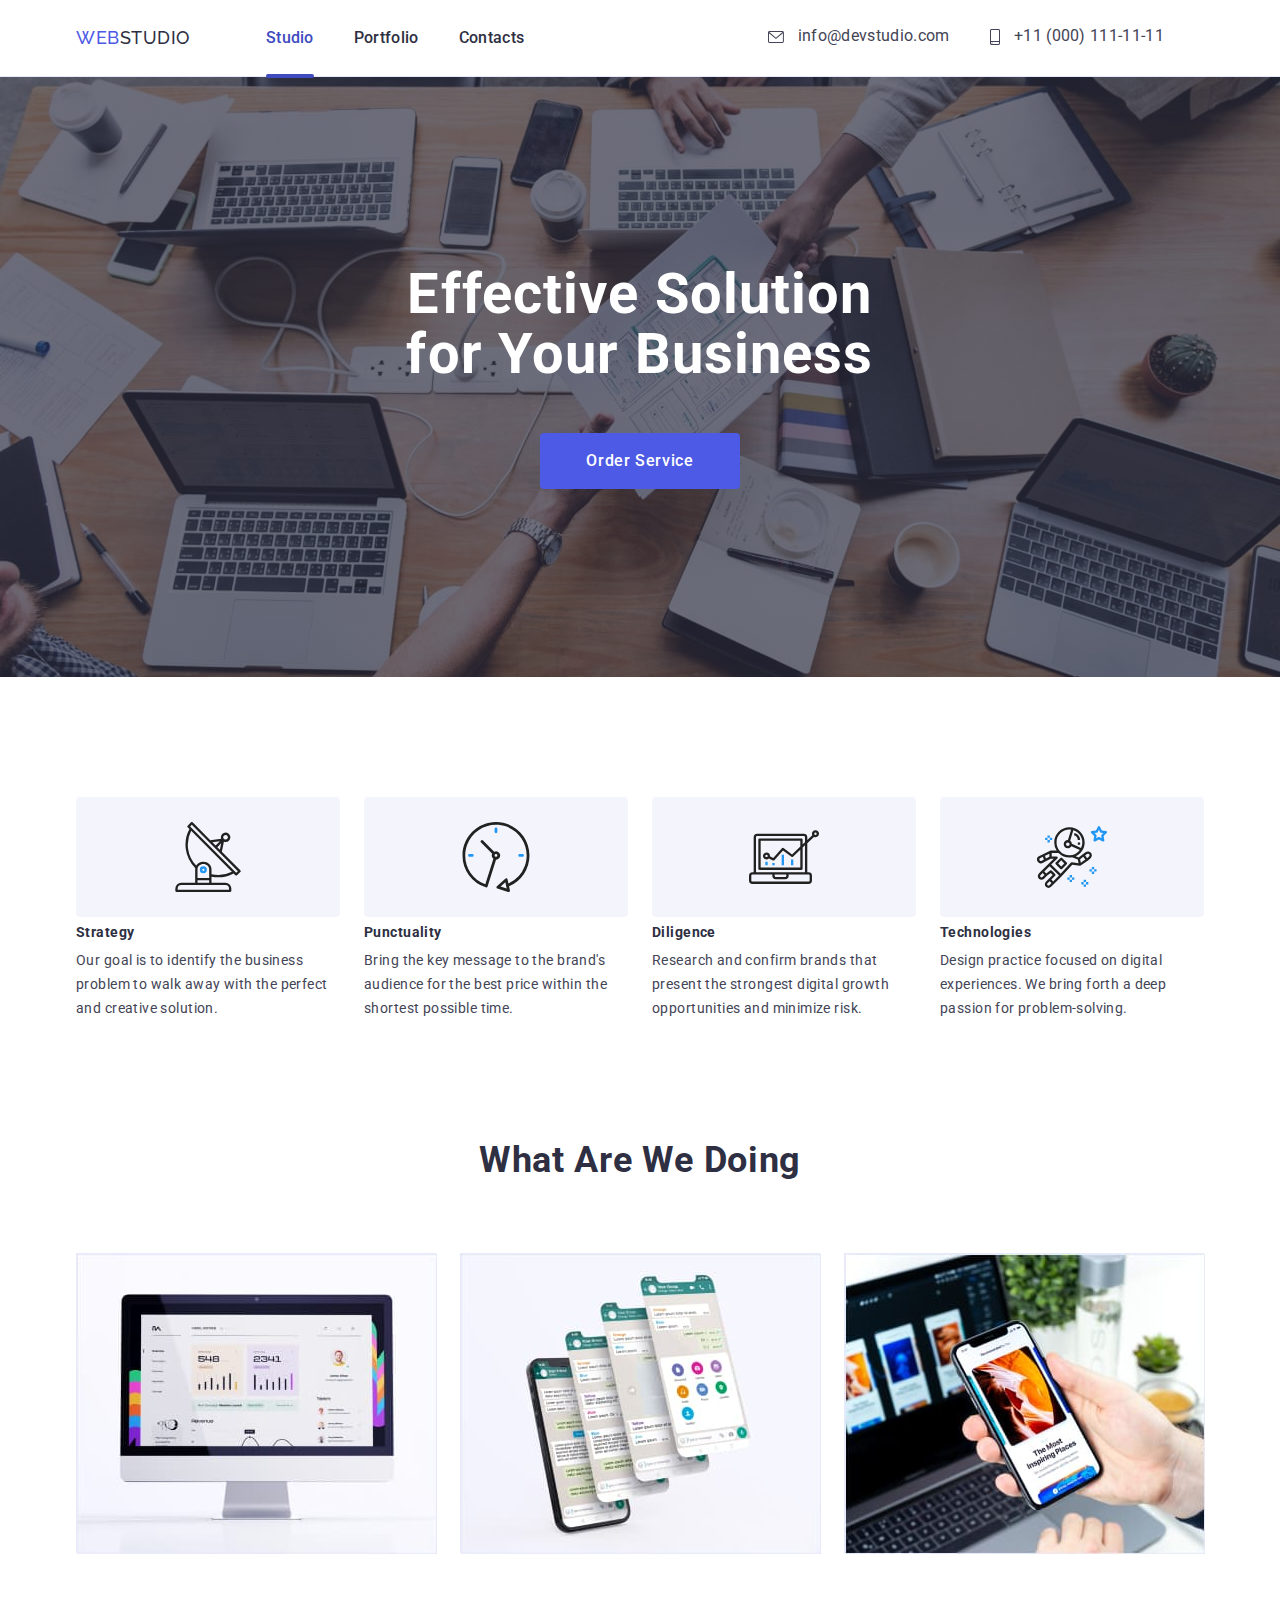
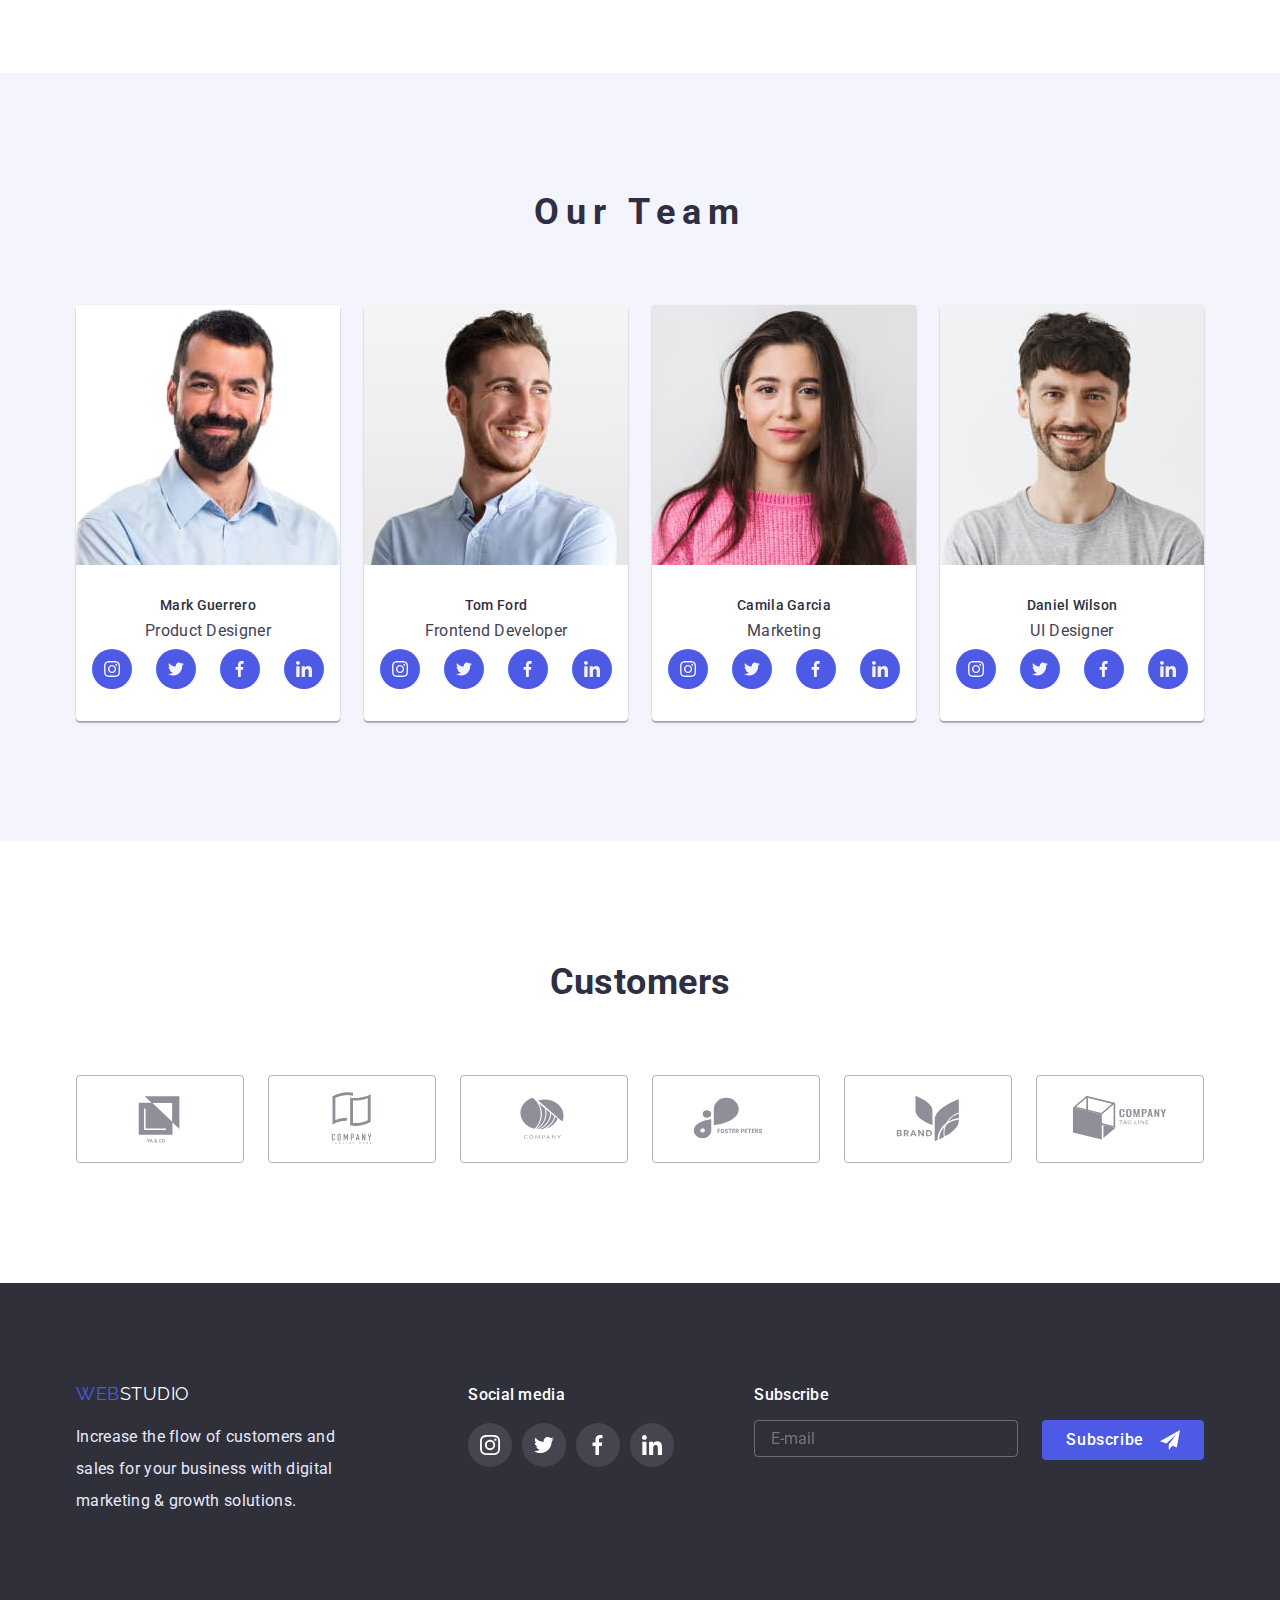
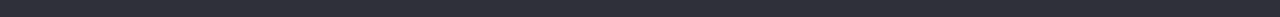
==== index.html @ a4e3d4c5 "uploaded" ====
<!DOCTYPE html>
<html lang="en">
<head>
    <meta charset="UTF-8">
    <meta http-equiv="X-UA-Compatible" content="IE=edge">
    <meta name="viewport" content="width=device-width, initial-scale=1.0">
    <title>WebStudio</title>
    <link rel="stylesheet" href="https://cdnjs.cloudflare.com/ajax/libs/modern-normalize/1.1.0/modern-normalize.min.css">
    <link rel="preconnect" href="https://fonts.googleapis.com">
  <link rel="preconnect" href="https://fonts.gstatic.com" crossorigin>
  <link href="https://fonts.googleapis.com/css2?family=Raleway:wght@800&family=Roboto:wght@400;500;700;900&display=swap"
    rel="stylesheet">
    <link rel="stylesheet" href="./css/style.css">
</head>
<body>
  
    <!-- HEADER -->
    <header class="header">
        <div class="header-container container">

                <!-- site navigation -->

        <nav class="nav">
            <a class="logo" href="index.html">web<span class="logo-studio">studio</span>
            </a>
            <ul class="site-nav list">
                <li class="nav-contacts-header">
                  <a class="nav-studio link current" href="./index.html">Studio</a>
                </li>
                <li class="nav-contacts-header">
                  <a class="nav-portfolio link" href="./portfolio.html">Portfolio</a>
                </li>
                <li class="nav-contacts-header">
                  <a class="nav-kontakty link" href="#">Contacts</a>
                </li>
            </ul>
        </nav>


        <button data-menu-open type="button" class="mobile-menu-open" >
          <svg class="menu-open-icon" width="32" height="22">
              <use href="./images/icons.svg#burger"></use>
          </svg>
          </button>


        <ul class="contacts list">
            <li class="nav-contacts-header">
                <a class="mail-header header-icon-link" rel="noopener noreferrer nofollow" href="info@devstudio.com">
                    <svg class="item-icon mail">
                        <use href="./images/icons.svg#icon-mail"></use>
                    </svg>  
                    info@devstudio.com
                </a>
            </li>
            <li class="nav-contacts-header">
                <a class="tel-header header-icon-link" href="tel:+380961111111">
                    <svg class="item-icon phone">
                        <use href="./images/icons.svg#icon-smartphone"></use>
                    </svg>
                    +11 (000) 111-11-11</a>
            </li>
        </ul>
    </div>
    </header>
    <!-- MAIN CONTENT-->
    <main>
        <!-- hero -->
        <section class="hero section-order overlay">
            <div class="order-container">
            <h1 class="title-decision">Effective Solution for Your Business</h1>
            <button type="button" class="button" data-modal-open>Order Service</button>
        </div>
        </section>

        <!-- section advantage -->
        <section class="advantages">
            <div class="container">
            <!-- hidden text -->
            <h2 class="visually-hidden">Our advantages</h2>
            <ul class="list advantages-list">
                <li class="item-benefits">
                    <div class="advantages-background">
                        <svg class="advantages-icons">
                            <use href="./images/icons.svg#icon-antenna" ></use>
                        </svg>
                    </div>
                    <h3 class="title">Strategy</h3>
                    <p class="advantage-text">Our goal is to identify the business
                      problem to walk away with the perfect and creative solution.</p>
                </li>
                <li class="item-benefits">
                    <div class="advantages-background">
                        <svg class="advantages-icons" width="70" height="70">
                            <use href="./images/icons.svg#icon-clock"></use>
                        </svg>
                    </div>
                    <h3 class="title">Punctuality</h3>
                    <p class="advantage-text">Bring the key message to the brand's audience for the best price within the shortest possible time.</p>
                </li>
                <li class="item-benefits">
                    <div class="advantages-background">
                        <svg class="advantages-icons" width="70" height="70">
                            <use href="./images/icons.svg#icon-diagram"></use>
                        </svg>
                    </div>
                    <h3 class="title">Diligence</h3>
                    <p class="advantage-text">Research and confirm brands that present the strongest digital growth opportunities and minimize risk.</p>
                </li>
                <li class="item-benefits item-benefits-none">
                    <div class="advantages-background">
                        <svg class="advantages-icons" width="70" height="70">
                            <use href="./images/icons.svg#icon-astronaut"></use>
                        </svg>
                    </div>
                    <h3 class="title">Technologies</h3>
                    <p class="advantage-text">Design practice focused on digital experiences. We bring forth a deep passion for problem-solving.</p>
                </li>
            </ul>
        </div>
        </section>
        
        <!-- What are we doing -->
       <section class="work">
        <div class="container">
        <h2 class="title-work">What are we doing</h2>
        <ul class="list">
        <li class="item list-of-services">
          <div class="product-thumb">
          <img src="./images/Rectangle.jpg" alt="image" width="360" height="300">
        </div>
        </li>
            <li class="item list-of-services">
              <div class="product-thumb">
              <img src="./images/Rectangle 2.jpg" alt="image" width="360" height="300">
            </div>
        </li>
            <li class="item list-of-services">
              <div class="product-thumb">
              <img src="./images/Rectangle 3.jpg" alt="image" width="360" height="300">
            </div>
            </li>
        </ul>
    </div>
       </section>
       <!-- Our team -->
       <section class="team">
        <div class="container">
        <h2 class="our-team">Our Team</h2>
        <ul class="list background-team">
            <li class="team-item">
                <img class="demianenko" src="./images/mark.jpg" alt="mark" width="264" height="260">
            <div class="team-wrapper">
                <h3 class="name">Mark Guerrero</h3>
                <p class="specialty">Product Designer</p>
                <ul class="social-links">
                    <li>
                      <a class="social link" href="#">
                        <svg class="link-icon" width="20" height="20">
                          <use href="./images/icons.svg#icon-instagram"></use>
                        </svg>
                      </a>
                    </li>
                    <li >
                      <a class="social link" href="#">
                        <svg class="link-icon" width="20" height="20" viewBox="0 0 20 20">
                          <use href="./images/icons.svg#icon-twitter"></use>
                        </svg>
                      </a>
                    </li>
                    <li>
                      <a class="social link" href="#">
                        <svg class="link-icon" width="20" height="20" viewBox="0 0 20 20">
                          <use href="./images/icons.svg#icon-facebook"></use>
                        </svg>
                      </a>
                    </li>
                    <li>
                      <a class="social link" href="#">
                        <svg class="link-icon" width="20" height="20" viewBox="0 0 20 20">
                          <use href="./images/icons.svg#icon-linkedin"></use>
                        </svg>
                      </a>
                    </li>
                  </ul>
            </div>
            </li>
            <li class="team-item">
                <img class="repina" src="./images/tom.jpg" alt="tom" width="264" height="260">
            <div class="team-wrapper">
             <h3 class="name">Tom Ford</h3>
                <p class="specialty">Frontend Developer</p>
                <ul class="social-links">
                    <li>
                      <a class="social link" href="#">
                        <svg class="link-icon" width="20" height="20">
                          <use href="./images/icons.svg#icon-instagram"></use>
                        </svg>
                      </a>
                    </li>
                    <li>
                      <a class="social link" href="#">
                        <svg class="link-icon" width="20" height="20" viewBox="0 0 20 20">
                          <use href="./images/icons.svg#icon-twitter"></use>
                        </svg>
                      </a>
                    </li>
                    <li>
                      <a class="social link" href="#">
                        <svg class="link-icon" width="20" height="20" viewBox="0 0 20 20">
                          <use href="./images/icons.svg#icon-facebook"></use>
                        </svg>
                      </a>
                    </li>
                    <li>
                      <a class="social link" href="#">
                        <svg class="link-icon" width="20" height="20" viewBox="0 0 20 20">
                          <use href="./images/icons.svg#icon-linkedin"></use>
                        </svg>
                      </a>
                    </li>
                  </ul>
            </div>
            </li>
            <li class="team-item">
                <img class="tarasov" src="./images/galina.jpg" alt="galina" width="264" height="260">
            <div class="team-wrapper">
                <h3 class="name">Camila Garcia</h3>
                <p class="specialty">Marketing</p>
                <ul class="social-links">
                    <li >
                      <a class="social link" href="#">
                        <svg class="link-icon" width="20" height="20">
                          <use href="./images/icons.svg#icon-instagram"></use>
                        </svg>
                      </a>
                    </li>
                    <li>
                      <a class="social link" href="#">
                        <svg class="link-icon" width="20" height="20" viewBox="0 0 20 20">
                          <use href="./images/icons.svg#icon-twitter"></use>
                        </svg>
                      </a>
                    </li>
                    <li >
                      <a class="social link" href="#">
                        <svg class="link-icon" width="20" height="20" viewBox="0 0 20 20">
                          <use href="./images/icons.svg#icon-facebook"></use>
                        </svg>
                      </a>
                    </li>
                    <li>
                      <a class="social link" href="#">
                        <svg class="link-icon" width="20" height="20" viewBox="0 0 20 20">
                          <use href="./images/icons.svg#icon-linkedin"></use>
                        </svg>
                      </a>
                    </li>
                  </ul>
            </div>
            </li>
            <li class="team-item">
                <img class="ermakov" src="./images/daniel.jpg" alt="daniel" width="264" height="260">
            <div class="team-wrapper">
            <h3 class="name">Daniel Wilson</h3>
                <p class="specialty">UI Designer</p>
                <ul class="social-links">
                    <li>
                      <a class="social link" href="#">
                        <svg class="link-icon" width="20" height="20">
                          <use href="./images/icons.svg#icon-instagram"></use>
                        </svg>
                      </a>
                    </li>
                    <li>
                      <a class="social link" href="#">
                        <svg class="link-icon" width="20" height="20" viewBox="0 0 20 20">
                          <use href="./images/icons.svg#icon-twitter"></use>
                        </svg>
                      </a>
                    </li>
                    <li>
                      <a class="social link" href="#">
                        <svg class="link-icon" width="20" height="20" viewBox="0 0 20 20">
                          <use href="./images/icons.svg#icon-facebook"></use>
                        </svg>
                      </a>
                    </li>
                    <li>
                      <a class="social link" href="#">
                        <svg class="link-icon" width="20" height="20" viewBox="0 0 20 20">
                          <use href="./images/icons.svg#icon-linkedin"></use>
                        </svg>
                      </a>
                    </li>
                  </ul>
            </div>
            </li>
        </ul>
    </div>
       </section>
       <!-- Customers -->
       <section class="employment-partners">
        <div class="container">
            <h2 class="title-section">Customers</h2>
            <ul class="partners">
                <li class="partners-image">
                    <a href="" class="partners-link">
                        <svg class="partners-logo" width="44.27" height="49.23">
                            <use href="./images/icons.svg#icon-Logo1"></use>
                        </svg>
                    </a>
                </li>
                <li class="partners-image">
                    <a href="#" class="partners-link">
                        <svg class="partners-logo" width="40" height="52">
                            <use href="./images/icons.svg#icon-Logo2"></use>
                        </svg>
                    </a>
                </li>
                <li class="partners-image">
                    <a href="#" class="partners-link">
                        <svg class="partners-logo" width="41" height="42.6">
                            <use href="./images/icons.svg#icon-Logo3"></use>
                        </svg>
                    </a>
                </li>
                <li class="partners-image">
                    <a href="#" class="partners-link">
                        <svg class="partners-logo" width="79.56" height="42.02">
                            <use href="./images/icons.svg#icon-Logo4"></use>
                        </svg>
                    </a>
                </li>
                <li class="partners-image">
                    <a href="#" class="partners-link">
                        <svg class="partners-logo" width="59" height="47">
                            <use href="./images/icons.svg#icon-Logo5"></use>
                        </svg>
                    </a>
                </li>
                <li class="partners-image">
                    <a href="#" class="partners-link">
                        <svg class="partners-logo" width="88.48" height="45.44">
                            <use href="./images/icons.svg#icon-Logo6"></use>
                        </svg>
                    </a>
                </li>
            </ul>
        </div>
    </section>
    </main>

 <!--- Footer --->
    <footer class="footer">
        <div class="container container-footer">
          <div>
        <a class="logo-footer" href="index.html">Web<span class="logo-studio-footer">Studio</span></a>
        <p class="footter-text">
          Increase the flow of customers and sales for your business with digital marketing & growth solutions.
        </p>
      </div>
        <div class="social-block">
          <p class="join">Social media</p>
          <ul class="icons list">
            <li class="icon item-social">
              <a class="social link" href="#">
                <svg class="link-icon" width="20" height="20">
                  <use href="./images/icons.svg#icon-instagram"></use>
                </svg>
              </a>
            </li>
            <li class="icon item-social">
              <a class="social link" href="#">
                <svg class="link-icon" width="20" height="20" viewBox="0 0 20 20">
                  <use href="./images/icons.svg#icon-twitter"></use>
                </svg>
              </a>
            </li>
            <li class="icon item-social">
              <a class="social link" href="#">
                <svg class="link-icon" width="20" height="20" viewBox="0 0 20 20">
                  <use href="./images/icons.svg#icon-facebook"></use>
                </svg>
              </a>
            </li>
            <li class="icon item-social">
              <a class="social link" href="#">
                <svg class="link-icon" width="20" height="20" viewBox="0 0 20 20">
                  <use href="./images/icons.svg#icon-linkedin"></use>
                </svg>
              </a>
            </li>
          </ul>
        </div>

        <!-- Subscription form -->
        <form class="footer-content">
          <p class="footer-label"
            >Subscribe</p>
            <div class="footer-subscription">
          <label for="subscription">
          <input
            type="email"
            id="subscription"
            class="input-post"
            placeholder="E-mail"/>
        </label>
          <button class="button-footer">
            Subscribe
            <svg class="icon-send" height="24" width="20">
                  <use class="icon-plan" href="./images/icons.svg#icon-letter-plane"></use>
                </svg>
              </button>
              </div>
        </form>
    </div>
    </footer>

<!-- data modal -->
    <div class="backdrop is-hidden" data-modal>
      <div class="modal">
        <button  type="button" class="btn close-button" data-modal-close="">
          <svg class="close" width="12" height="10">
          <use href="./images/icons.svg#icon-Vector-close"></use>
        </svg>
        </button>

        <p class="modal-title">
          Leave your contacts and we will call you back
        </p>

        <form class="form" autocomplete="off">

            <label for="name" class="form-label">Name</label>
            <div class="form-field">
            <input type="text" name="user_name" class="form-input" 
            required 
            pattern="^[a-zA-Z а-яА-я]+"
            />
            <svg class="modal-icon" width="12" height="12">
              <use href="./images/icons.svg#icon-name-data"></use>
            </svg>
          </div>

            <label for="tel" class="form-label">Phone</label>
            <div class="form-field">
            <input type="tel" name="user_phone" class="form-input" 
            required
            pattern="[0-9]{3}-[0-9]{3}-[0-9]{2}-[0-9]{2}"
            title="xxx-xxx-xx-xx"
            />
            <svg class="modal-icon" width="13" height="13">
              <use href="./images/icons.svg#icon-Vector-phone"></use>
            </svg>
          </div>

            <label for="mail" class="form-label">Mail</label>
            <div class="form-field">
            <input type="email" id="mail" class="form-input" />
            <svg class="modal-icon" width="15" height="12">
              <use href="./images/icons.svg#icon-Vector-mail"></use>
            </svg>
          </div>

          <div class="form-field-comment">
            <label for="commet" class="form-label">Comment</label>
            <textarea
              name="text"
              class="form-textarea"
              placeholder="Text input"
            ></textarea>
          </div>
          <div class="form-label-checkbox">
            <input type="checkbox" name="checkbox" id="agree"/>
            <label class="form-label-check check" for="agree">
              &nbsp; I accept the terms and conditions of the&nbsp;<a class="contract">Privacy Policy</a>
            </label>
        </div>
        <button class="button form-button" type="submit">Send</button>
        </form>
    </div>
      </div>
    </div>
    <script src="./js/modal.js"></script>
</body>
</html>
---- css/style.css ----
:root {
--accent: #404BBF;
--primary-text-color: #2E2F42;
--text-color-white: #FFFFFF;
--text-color-gray: #434455;
--color-accent-hover: #404BBF;
--main-background-color: #FFFFFF;
--second-background-color: #2F303A;
--third-color-background: #F4F4FD;
--portfolio-item-bg: #EEEEEE;
--border-partners-company: #8E8F99;
--animation-duration: 250ms;
--animation-timing-function: cubic-bezier(0.4, 0, 0.2, 1) ;
}
@viewport { 
  width: device-width;
}

/* html {
	box-sizing: border-box;
}
*,
*::before,
*::after {
	box-sizing: inherit;
} */

p,
h1,
h2,
h3,
h4
 {
  margin: 0;
}

li {
  list-style-type: none;
}

ul,
ol {
  margin: 0;
  padding-left: 0;
}

/* BODY */
body {
margin: 0;
font-family:'Roboto', sans-serif;
font-weight: 400;
font-size: 14px;
letter-spacing: 0.03em;
line-height: 1.14;
color: var(--main-background-color);
}



.no-padding {
  padding-top: 0;
}

.section-title {
  margin-top: 0;
  margin-bottom: 50px;
  color: var(--title-text-color);
  font-weight: 700;
  font-size: 36px;
  line-height: 1.17;
  text-align: center;
}

.container {
  max-width: 428px;
  padding-left: 15px;
  padding-right: 15px;
  margin-left: auto;
  margin-right: auto;
}

@media screen and (min-width: 768px) {
  .container {
    max-width: 768px;
  }
}

@media screen and (min-width: 1200px) {
  .container {
    max-width: 1158px;
  }
}


.list {
list-style: none;
margin: 0;
padding-left: 0;
}


/* HEADER */

header {background: var(--main-background-color);
}

.header {
  border-bottom: 1px solid #E7E9FC;
  margin: 0 auto;
}

.header-container {
display: flex;
align-items: center;
margin-top: 0;
padding-top: 0;
padding-bottom: 0;
font-weight: 500;
letter-spacing: 0.02em;
}

@media screen and (max-width: 767.9px) {
.header-container {
    position: relative;
    padding: 24px 16px;
}
}

/* LOGO */
.logo {

margin-right: 76px;
text-decoration: none;
font-family: 'Raleway', sans-serif;
font-size: 18px;
line-height: 1.3;
letter-spacing: 0.03em;
color: #4D5AE5;
text-transform: uppercase;
}


.logo-studio {color: var(--primary-text-color);}

/* SITE NAVIGATION */

.nav {display: flex; align-items: center;
margin-right: auto;
background: var(--main-background-color);
}

.site-nav {display: flex; align-items: center;}

.site-nav .link.current,
.site-nav .link:focus,
.site-nav .link:hover,
.contacts .link:focus,
.contacts .link:hover,
.footer-list .link:focus,
.footer-list .link:hover,
.header-icon-link:focus,
.header-icon-link:hover
{
color:var(--accent);
fill:var(--accent);
}

.header-icon-link:focus svg,
.header-icon-link:hover svg
{
color:var(--accent);
fill:var(--accent);
}

.nav-studio.link.current::after,
.nav-portfolio.link.current::after {
position: absolute;
bottom: -3px;
right: 0px;
content: "";
width: 100%;
height: 4px;
background-color: var(--accent);
border-radius: 2px;
}

.nav-contacts-header {
  margin-right: 40px;
}

@media screen and (max-width:767.9px) {
  .nav-contacts-header {
    display: none;
  }
}

.nav-studio {
position: relative;
padding-top: 24px;
padding-bottom: 28px;
text-decoration: none;
font-weight: 500;
font-size: 16px;
line-height: 1.5;
letter-spacing: 0.02em;
color: var(--primary-text-color);
transition-property: color;
transition-duration: 250ms;
transition-timing-function: cubic-bezier(0.4, 0, 0.2, 1);
}

.nav-portfolio {
position: relative;
padding-top: 24px;
padding-bottom: 28px;
text-decoration: none;
font-weight: 500;
font-size: 16px;
line-height: 1.5;
letter-spacing: 0.02em;
color: var(--primary-text-color);
transition-property: color;
transition-duration: 250ms;
transition-timing-function: cubic-bezier(0.4, 0, 0.2, 1);
}

.nav-kontakty {
padding-top: 24px;
padding-bottom: 28px;
text-decoration: none;
font-weight: 500;
font-size: 16px;
line-height: 1.5;
letter-spacing: 0.02em;
color: var(--primary-text-color);
transition-property: color;
transition-duration: 250ms;
transition-timing-function: cubic-bezier(0.4, 0, 0.2, 1);
}

.contacts {
padding-top: 24px;
padding-bottom: 28px;
display: flex; align-items: center;}

.mail-header{
text-decoration: none;
padding-top: 24px;
padding-bottom: 28px;
font-weight: 400;
font-size: 16px;
line-height: 1,5;
letter-spacing: 0.02em;
color: var(--text-color-gray);    
}

.tel-header {
text-decoration: none;
padding-top: 24px;
padding-bottom: 28px;
font-weight: 400;
font-size: 16px;
line-height: 1.5;
letter-spacing: 0.02em;
color: var(--text-color-gray);
}

.header-icon-link {
  transition-property: color;
  transition-duration: 250ms;
  transition-timing-function: cubic-bezier(0.4, 0, 0.2, 1);
}

.item-icon{
margin-right: 10px;
vertical-align: middle;
fill: var(--text-color-gray);
transition-duration: 250ms;
transition-timing-function: cubic-bezier(0.4, 0, 0.2, 1);

}

.item-icon.phone{
  width: 10px;
  height: 16px;
}

.item-icon.mail{
  width: 16px;
  height: 12px;
}

.mobile-menu-open {
  border: none;
  background-color: #fff;
  cursor: pointer;
  transition: transform 250ms cubic-bezier(0.4, 0, 0.2, 1);
}

.menu-open-icon {
  color: #2E2F42;
}

/* MAIN CONTENT */

/* Hero */
.hero {
text-align: center;
background-color: var(--second-background-color);
}

.overlay {
background-image: linear-gradient(rgba(46, 47, 66, 0.7), rgba(46, 47, 66, 0.7)),
url(../images/people-office.jpg);
background-repeat: no-repeat;
background-position: center;
max-width: 1440px;
height: 600px;
}

@media (min-device-pixel-ratio: 2),
  (min-resolution: 192dpi),
  (min-resolution: 2dppx) {
    .overlay{
        background-image: linear-gradient(
        rgba(46, 47, 66, 0.7),
        rgba(46, 47, 66, 0.7)), url(../images/heromobile2x.jpg);
    }
  }

.section-order {
max-width: 1440px;
margin-right: auto;
margin-left: auto;
}

.order-container {
padding: 188px 0;
max-width: 496px;
margin: 0% auto;
color: var(--main-background-color);
}

.title-decision {
margin-top: 0%;
margin-bottom: 48px;
font-weight: 700;
font-size: 56px;
line-height: 1.07;
letter-spacing: 0.02em;
text-align: center;
margin: 0 auto 48px;
color: var(--text-color-white);
}

/* Button */
.button {
font-family: 'Roboto', sans-serif;
border:none;
display: inline-block;
border-radius: 4px;
padding: 16px 32px;
font-weight: 500;
font-size: 16px;
line-height: 1.5;
border-radius: 4px solid transparent;
min-width: 200px;
letter-spacing: 0.04em;
text-align: center;
cursor: pointer;
color: var(--text-color-white);
background: #4D5AE5;
text-decoration: none;
transition-property: background-color;
transition-duration: 250ms;
transition-timing-function: cubic-bezier(0.4, 0, 0.2, 1);
  }

.button:focus,
.button:hover {
background-color: var(--color-accent-hover);
}

/* backdrop */
.backdrop {
  position: fixed;
  top: 0;
  left: 0;
  width: 100%;
  height: 100%;
  background: rgba(0, 0, 0, 0.2);
  transition-property: visibility, opacity;
  transition-duration: 250ms;
  transition-timing-function: cubic-bezier(0.4, 0, 0.2, 1);
}

.modal {
  position: absolute;
  top: 50%;
  left: 50%;
  transform: translate(-50%, -50%) scale(1);
  padding-left: 24px;
  padding-right: 24px;
  min-width: 408px;
  min-height: 584px;
  background: #FCFCFC;
  border-radius: 4px;
transition-duration: 250ms;
transition-timing-function: cubic-bezier(0.4, 0, 0.2, 1);
}

.backdrop.is-hidden {
visibility: hidden;
opacity: 0;
pointer-events: none;
}

.close-button {
  position: absolute;
  display: flex;
  align-items: center;
  top: 24px;
  right: 24px;
  background: #E7E9FC;
  border: 1px solid rgba(0, 0, 0, 0.1);
  width: 24px;
  height: 24px;
  border-radius: 50%;
  color:#E7E9FC;
  cursor: pointer;
  transition-duration: 250ms;
  transition-timing-function: cubic-bezier(0.4, 0, 0.2, 1);
}

.close-button:hover,
.close-button:focus {
  fill: #404BBF;
  border: 1px solid var(--accent);
}

.modal-title {
  margin: 72px 24px 14px 24px;
  font-weight: 500;
  font-size: 16px;
  line-height: 1.5;
  text-align: center;
  letter-spacing: 0.02em;
  color:var(--primary-text-color);
  border: transparent;
}

.form {
  display: flex;
  flex-direction: column;
}

.form-field {
  margin-bottom: 8px;
  display: flex;
  flex-direction: column;
  width: 100%;
  position: relative;
}

.form-field-comment {
  margin-bottom: 16px;
  display: flex;
  flex-direction: column;
  width: 100%;
  position: relative;
}
.modal-icon {
  position: absolute;
  transform: translate(0, -50%);
  left: 19px;
  top: 50%;
  color: var(--primary-text-color);
  transition: fill 250ms cubic-bezier(0.4, 0, 0.2, 1);
}

.form-label {
  margin-bottom: 4px;
  font-size: 12px;
  line-height: 1.14;
  letter-spacing: 0.04em;
  color: #8E8F99;
}

.form-input {
  padding-top: 11px;
  padding-left: 38px;
  padding-bottom: 11px;
  background: #FCFCFC;
  border: 1px solid rgba(33, 33, 33, 0.2);
  border-radius: 4px;
  transition: border 250ms cubic-bezier(0.4, 0, 0.2, 1);
  outline: none;
}

.form-field:hover .form-input,
.form-field:hover .form-textarea,
.form-input:focus,
.form-textarea:focus {
  border: 1px solid #4D5AE5;
}

.form-textarea:hover {
  border: 1px solid #4D5AE5;
}

.form-field:hover .modal-icon {
  fill: var(--accent);
}

.form-textarea {
  width: 100%;
  height: 120px;
  padding: 8px 16px;
  border: 1px solid rgba(33, 33, 33, 0.2);
  border-radius: 4px;
  resize: none;
  transition: border 250ms cubic-bezier(0.4, 0, 0.2, 1);
  outline: none;
}

.form-textarea::placeholder {
  font-family: Roboto;
  font-size: 12px;
  line-height: 1.3;
  letter-spacing: 0.04em;
  color: rgba(117, 117, 117, 0.5);
}

.form-label-checkbox{
  display: flex;
  justify-content: center;
  font-size: 12px;
  line-height: 1.3;
  letter-spacing: 0.04em;
  color: #757575;
}

.form-label-check {
    font-size: 12px;
    line-height: 1.14;
    letter-spacing: 0.04em;
    color: #8E8F99;
}

.form-button {
  display: block;
    margin: 24px auto;
}

.contract {
  text-decoration-skip-ink: none;
  font-size: 12px;
  line-height: 1.71;
  color: var(--accent);
  text-decoration: underline;
  display: inline-block;
}


/* Advatages */

@media screen and (max-width: 1199.9px) {
  .advantages-background {
    display: none;
}
}

@media screen and (min-width: 1200px) {
  .advantages-background {
    display: flex;
}
}


@media  screen and (min-width: 768px) and (max-width:1199px){
  .list {
    display: flex;
    flex-wrap: wrap;
    align-items: center;
    text-align: center;
  }
}

@media screen and (min-width: 1200px) {
  .advantages .title {
    font-weight: 500;
    font-size: 20px;
    line-height: 1.2;
}
}


@media  screen and (max-width: 767.9px) {
  .list {
    flex-wrap: wrap;
  }
}


@media screen and (max-width: 767.9px) {
.item-benefits:not(:last-child) {
    margin-bottom: 72px;
    margin-right: 0;
}
}



@media screen and (max-width: 767.9px) {
  .advantages .title {
    text-align: center;
  }
  }

  @media screen and (min-width: 768px) {
    .advantages .title {
      text-align: start;
    }
    }

.visually-hidden { position: absolute; white-space: nowrap; width: 0px; height: 0px; overflow: hidden; border: 0;}

.advantages {
  padding-top: 96px;
  padding-bottom: 96px;
  background: var(--main-background-color);
}

@media  screen and (min-width: 1200px) {
  .advantages {
    padding-top: 120px;
    padding-bottom: 120px;
    }
}

.advantages > .container > .list {
  display: flex;
}

.advantages-list {
  justify-content: center;
}

.advantages .title {
  margin-top: 0px;
  margin-bottom: 8px;
  font-weight: 700;
  font-size: 14px;
  line-height: 1.14;
  letter-spacing: 0.03em;
  text-transform: capitalize;
  color: var(--primary-text-color);
}

.advantages .advantage-item > .advantage-text {
  margin: 0;
}

.advantage-text {
font-weight: 400;
font-size: 14px;
line-height: 1.71;
letter-spacing: 0.03em;
margin-top: 0px;
margin-bottom: 0px;
color: var(--text-color-gray);
}

.advantages .item:not(:last-child) {
  margin-right: 30px;
}

.advantages-background {
  margin-bottom: 8px;
  height: 120px;
  background-color: var(--third-color-background);
  border-radius: 4px;
  justify-content: center;
  align-items: center;
}

.advantages-icons{
  display: flex;
  width: 70px;
  height: 70px;
}

.item-benefits {
  text-align: left;
  margin-right: 24px;
  width: 264px;
}
@media screen and (min-width: 768px) and (max-width: 1199.9px) {
  .item-benefits {
    flex-basis: calc((100% - 24px)/2);
  
}
}

.item-benefits-none {
  margin-right: 0;
}

/* What are we doing */

@media screen and (max-width: 1199.9px) {
.work {
display: none;
}
}

.work {
  margin-top: 0;
padding-bottom: 120px;
  font-weight: 700;
  font-size: 36px;
  line-height: 1.16;
  text-align: center;
  letter-spacing: 0.03em;
  color: var(--primary-text-color);
  }

.title-work {
  font-weight: 700;
  font-size: 36px;
  line-height: 1.11;
  margin-top: 0px;
  margin-bottom: 72px;
  text-align: center;
  letter-spacing: 0.02em;
  text-transform: capitalize;
}

.work .list {
  display: flex;
  justify-content: center;
}

.list-of-services {
  width: 360px;
  height: 300px;
  border: 1px solid #E7E9FC;
}

.work .list > .item:not(:last-child) {
  margin-right: 24px;
}

.work .list > .item > img {
  display: block;
}

.information {
 background: var(--main-background-color);
}

.work-img {
display: flex;
margin-right: auto;
margin-left: auto;
gap: 30px;
}

.foto-left {
position: relative;
background: url(close-up-image-programer-working-his-desk-office_1098-18707.jpg);
}

.foto-centr {
position: relative;
background: url(web-ui-designers-are-developing-application-smartphones-team-creators-is-working-interface-mobile-phones_8119-2713.jpg);
}

.foto-right {
position: relative;
background: url(creative-artist-web-design-with-working-colour-selection-graphic-tablet_35674-1119.jpg);
}

.product-thumb {
  position: relative;
  display: block;
  width: 360px;
  max-height: 300px;
}

/* Our team */


.team {
padding-top: 96px;
padding-bottom: 96px;
background:var(--third-color-background);
}

@media  screen and (min-width: 1200px) {
  .team {
    padding-top: 120px;
    padding-bottom: 120px;
    }
}

.our-team {
margin-bottom: 72px;
text-align: center;
font-weight: 700;
font-size: 36px;
line-height: 1.11;
letter-spacing: 0.2em;
text-transform: capitalize;
color: var(--primary-text-color);
}

.background-team {
display: flex;

text-align: center;
justify-content: center;
background-color: var(--third-color-background);;
}

@media screen and (min-width: 768px) {
  .background-team {
    gap: 24px;
  }
}
  


.team-item {
display: flex;
justify-content: center;
flex-direction: column;
flex-basis: calc((100% - 30% * 3) / 4);
align-items: center;
padding-bottom: 0px;
/*width: 264px;*/
width: 100%;
box-shadow: 0px 2px 1px rgba(0, 0, 0, 0.2), 0px 1px 1px rgba(0, 0, 0, 0.14), 0px 1px 3px rgba(0, 0, 0, 0.12);
border-radius: 4px;
background-color: var(--main-background-color);
}

@media screen and (max-width: 767.9px) {
.team-item:not(:last-child) {
    margin-bottom: 72px;
}
}

.team-wrapper {
padding-top: 30px 10px;
}

.demianenko {
display: inline-block;
margin-bottom: 32px;
background: url(4853.jpg);
border-radius: 0px;
}

.repina {
display: inline-block;
margin-bottom: 32px;
font-weight: 500;
background: url(5844.jpg);
border-radius: 0px;
}

.tarasov {
display: inline-block;
margin-bottom: 32px;
background: url(16166.jpg);
border-radius: 0px;
}

.ermakov {
display: inline-block;
margin-bottom: 32px;
background: url(2968.jpg);
border-radius: 0px;
}
 .name {
margin-top: 0;
margin-bottom: 8px;
font-weight: 500;
font-size: inherit;
line-height: 1.2;
letter-spacing: 0.02em;
color: var(--primary-text-color);
 }

.specialty {
font-weight: 400;
font-size: 16px;
line-height: 1.2;
letter-spacing: 0.02em;
margin-bottom: 8px;
color: var(--text-color-gray);
 }


.social-links {
  display: flex;
  padding: 0;
  margin-bottom: 32px;
  justify-content: center;
  align-items: center;
  transition-property: color, background-color;
  transition-duration: 250ms;
  transition-timing-function: cubic-bezier(0.4, 0, 0.2, 1);

}

.social {
  fill: var(--icons-color);
  transition-property: fill, background-color;
  transition-duration: 250ms;
  transition-timing-function: cubic-bezier(0.4, 0, 0.2, 1);
  
}

.social .link-icon {
  margin: 12px;
  transition-property: fill, background-color;
  transition-duration: 250ms;
  transition-timing-function: cubic-bezier(0.4, 0, 0.2, 1);
}

.social-links .link {
display: flex;
align-items: center;
width: 40px;
height: 40px;
border-radius: 50%;
background-size: 20px;
background-repeat: no-repeat;
background-position: center;
background-color: #4D5AE5;
}


.social-links > li{
margin-right: 24px;
}

.social-links > li:last-child{
margin-right: 0px;
}

.social-links .link-icon {
display: inline-block;
fill: #F4F4FD;
}


.social-links .link:hover > .link-icon,
.social-links .link:focus > .link-icon {
fill: var(--text-color-white);
}

.social-links .link:hover,
.social-links .link:focus {
background-color: var(--color-accent-hover);
}

.employment-partners {
padding-top: 96px;
padding-bottom: 96px;
}

@media  screen and (min-width: 1200px) {
  .employment-partners {
    padding-top: 120px;
    padding-bottom: 120px;
    }
}

.title-section{
margin: 0;
margin-bottom: 72px;
margin-left: auto;
margin-right: auto;
font-weight: 700;
font-size: 36px;
line-height: 1.17;
text-align: center;
color: var(--primary-text-color);
}


.partners{
display: flex;
justify-content: space-between;
}

@media screen and (max-width: 767.9px) {
  .partners {
    flex-wrap: wrap;
    justify-content: center;
  }
}


.partners-image{
display: flex;
}

@media screen and (max-width: 767.9px) {
  .partners-image:not(:nth-child(2n)) {
      margin-right: 16px;
  }
  }

@media screen and (max-width: 767.9px) {
.partners-image:not(:nth-last-child(-n+2)) {
    margin-bottom: 72px;
}
}


.partners-link{
display: flex;
width: 168px;
height: 88px;
border: 1px solid #afb1b8;
border-radius: 4px;
justify-content: center;
align-items: center;
fill: #afb1b8;
transition-property: fill, border;
transition-duration: 250ms;
transition-timing-function: cubic-bezier(0.4, 0, 0.2, 1);
}

.partners-logo{
display: block;
fill: var(--border-partners-company);
Width: 106px;
Height: 60px;
transition-property: fill, border-color;
transition-duration: 250ms;
transition-timing-function: cubic-bezier(0.4, 0, 0.2, 1);
}

.partners-link:hover,
.partners-link:focus{
border: 1px solid var(--accent);
}

.partners-link:hover > .partners-logo,
.partners-link:focus > .partners-logo{
fill: var(--accent);
}

/*----------*/




/*footer*/

.footer {
background: var(--second-background-color);
padding-top: 96px;
padding-bottom: 96px;
}

@media  screen and (min-width: 1200px) {
  .footer {
    display: flex;
  padding-top: 100px;
  padding-bottom: 100px;
  }
  }

@media screen and (max-width: 767.9px) {
  .container-footer {
    text-align: center;
  }
  }


@media screen and (min-width: 768px) {
.container-footer {
  align-items: baseline;
display: flex;
}
}

.logo-footer {
  text-decoration: none;
  font-family: 'Raleway', sans-serif;
  font-size: 18px;
  line-height: 1.16;
  letter-spacing: 0.03em;
  color: #4D5AE5;
  text-transform: uppercase;
}

@media screen and (max-width: 767.9px) {
  .logo-footer {
  display: flex;
  justify-content: center;
  padding-bottom: 16px;
  }
  }

.logo-studio-footer {
color:var(--text-color-white);
}

.footter-text {
margin-top: 16px;
font-weight: 400;
font-size: 16px;
line-height: 2;
letter-spacing: 0.02em;
color: #E7E9FC;
}

@media screen and (max-width: 767.9px) {
  .footter-text {
  display: flex;
  justify-content: center;
  padding-bottom: 72px;
  }
  }

.social-block {
margin-left: 120px;
}

@media screen and (max-width: 767.9px) {
  .social-block {
    text-align: center;
    padding-bottom: 72px;
    margin: 0px;
  }
  }

.join {
margin-top: 0px;
margin-bottom: 16px;
color: var(--text-color-white);
font-weight: 500;
font-size: 16px;
letter-spacing: 0.02em;
line-height: 1.5;
text-align: left;
}

@media screen and (max-width: 767.9px) {
  .join {
  padding-bottom: 16px;
  text-align: center;
  }
  }

.icons.list {
min-width: 206px;
display: flex;

}

@media screen and (min-width: 768px) {
  .icons.list {
    justify-content: space-between;
  }
}

@media screen and (max-width: 767.9px) {
  .icons.list {
    justify-content: center;
}
}

footer .social.link {
display: flex;
align-items: center;
border-radius: 50%;
background: rgba(255, 255, 255, 0.1);
fill: var(--text-color-white);
}

.social.link:hover,
.social.link:focus{
background: var(--accent);
}

@media screen and (max-width: 767.9px) {
  .item-social:not(:last-child) {
    margin-right: 8px;
  }
  }


/* Форма підписки */


@media screen and (min-width: 1200px) {
  .footer-content {
    margin-left: 80px;
    width: 453px;
  }
}

.footer-label {
  display: block;
  font-weight: 500;
  margin-top: 0;
  margin-bottom: 16px;
  line-height: 1.14;
font-size: 16px;
letter-spacing: 0.02em;
  color: var(--text-color-white);
}

.input-post {
  width: 264px;
  font-weight: 400;
  line-height: 2px;
  margin-right: 24px;
  padding-top: 8px;
  padding-bottom: 8px;
  padding-left: 16px;
  border: 1px solid rgba(255, 255, 255, 0.3);
  filter: drop-shadow(0px 4px 4px rgba(0, 0, 0, 0.15));
  border-radius: 4px;
  background-color: inherit;
  font-size: 16px;
  color: rgba(255, 255, 255, 0.6);
}


.input-post:hover,
.input-post:focus {
  border:  1px solid var(--accent);
}

@media screen and (min-width: 1200px) {
  .footer-subscription {
    display: flex;
  }
}

@media screen and (max-width: 1199.9px) {
  .footer-label {
    text-align: center;
  }
  .footer-subscription {
    justify-content: center;
  }
.input-post {
  width: 100%;
  margin: 0;
}
}
.icon-send {
  fill: currentColor;
  vertical-align: middle;
}

.button-footer{
font-family: 'Roboto', sans-serif;
border: none;
border-radius: 4px;
font-weight: 500;
font-size: 16px;
line-height: 1.5;
border-radius: 4px solid transparent;
letter-spacing: 0.04em;
text-align: center;
cursor: pointer;
color: var(--text-color-white);
background: #4D5AE5;
text-decoration: none;
transition-property: background-color;
flex-direction: row;
justify-content: center;
align-items: center;
padding: 8px 24px;
gap: 16px;
transition-duration: 250ms;
transition-timing-function: cubic-bezier(0.4, 0, 0.2, 1);
}

@media screen and (max-width: 1199.9px) {
  .button-footer {
    margin-top: 20px;

  }
}

@media screen and (min-width: 1200px) {
  .button-footer {
    display: flex;
  }
}

.button-footer:focus,
.button-footer:hover {
background-color: var(--color-accent-hover);
}



/* portfolio */

.main-portfolio {
background: var(--main-background-color);
}

 /* filtr */

 .main-portfolio {
padding-top: 94px;
padding-bottom: 120px;
 }

 .main-portfolio > .container > .list {
display: flex;
justify-content: center;
flex-wrap: wrap;
}

.main-portfolio .list:first-of-type {
margin-bottom: 72px;
}

.main-portfolio .item:not(:last-child) {
margin-right: 24px;
}

/*button filtr */

.button-filtr {
display: flex;
align-items: center;
text-align: center;
cursor: pointer;
padding: 12px 24px;
border-radius: 4px;
border: none;
font-weight: 500;
font-size: 16px;
line-height: 1.5;
letter-spacing: 0.04em;
font-family: 'Roboto';
background: #F4F4FD;
border: 1px solid #E7E9FC;
border-radius: 4px;
color: #4D5AE5;
transition-property: color, box-shadow;
transition-duration: 250ms;
transition-timing-function: cubic-bezier(0.4, 0, 0.2, 1);
}

.button-filtr.current {
color: var(--text-color-white);
background-color: var(--accent);
  }


.item .button-filtr:hover,
.item .button-filtr:focus{
color: var(--main-background-color);
background-color: var(--accent);
}


/* images */

.gallery-item {
background: var(--text-color-white);
border-radius: 5px;
margin: 0;
margin-bottom: 48px;
box-shadow: 0px 1px 6px rgba(46, 47, 66, 0.08);
text-align: start;
transition-duration: 250ms;
transition-timing-function: cubic-bezier(0.4, 0, 0.2, 1);
}


@media screen and (max-width: 767px) {
.gallery-item:not(:last-child) {
    margin-bottom: 24px;
}
}

@media screen and (min-width: 768px) and (max-width: 1200px) {
.gallery-item {
  flex-basis: calc((100% - 30px)/2);
}
}

.gallery-item:hover,
.gallery-item:focus{
box-shadow: 0px 1px 1px rgba(0, 0, 0, 0.12), 0px 4px 4px rgba(0, 0, 0, 0.06), 1px 4px 6px rgba(0, 0, 0, 0.16);
}

.gallery-item:not(:nth-child(3n + 3)) {
  margin-right: 24px;
}

.galerry-card:not(:nth-last-child(-n + 3)) {
  margin-bottom: 0px;
}

.gallery-item img {
  display: block;
}

.gallery-item {
  color: inherit;
}

.gallery-item p {
  display: inline-block;
  margin: 0;
}

.gallery-button {
  margin-bottom: 0px;
}
  
  .image-tehnokriak {
    background: linear-gradient(0deg, rgba(77, 90, 229, 0.1), rgba(77, 90, 229, 0.1)), url(4074365.jpg);
    background-blend-mode: soft-light, normal;
    mix-blend-mode: normal;
  }
  
  .image-poster {
    background: linear-gradient(0deg, rgba(77, 90, 229, 0.1), rgba(77, 90, 229, 0.1)), url(4.png);
    background-blend-mode: soft-light, normal;
    mix-blend-mode: normal;
  }
  
  .image-seafood {
    background: linear-gradient(0deg, rgba(77, 90, 229, 0.1), rgba(77, 90, 229, 0.1)), url(3.png);
    background-blend-mode: soft-light, normal;
    mix-blend-mode: normal;
  }
  
  .image-prime {
    background: linear-gradient(0deg, rgba(77, 90, 229, 0.1), rgba(77, 90, 229, 0.1)), url(female-taxi-driver-paying-attention-road.jpg);
    background-blend-mode: soft-light, normal;
  }
  
  .image-boxes {
    background: linear-gradient(0deg, rgba(77, 90, 229, 0.1), rgba(77, 90, 229, 0.1)), url(2105.w026.n002.440B.p0.440.jpg);
    background-blend-mode: soft-light, normal;
    mix-blend-mode: normal;
  }
  
  .image-inspiratio {
    background: linear-gradient(0deg, rgba(77, 90, 229, 0.1), rgba(77, 90, 229, 0.1)), url(charming-short-haired-lady-gray-hat-standing-beside-wall-with-smartphone.jpg);
    background-blend-mode: soft-light, normal;
    mix-blend-mode: normal;
  }
  
  .image-limited {
    background: linear-gradient(0deg, rgba(77, 90, 229, 0.1), rgba(77, 90, 229, 0.1)), url(6418424.jpg);
    background-blend-mode: soft-light, normal;
  }
  
  .image-lab {
    background: linear-gradient(0deg, rgba(77, 90, 229, 0.1), rgba(77, 90, 229, 0.1)), url(pexels-photo-7262897.jpg);
    background-blend-mode: soft-light, normal;
    mix-blend-mode: normal;
  }
  
  .image-growing {
    background: linear-gradient(0deg, rgba(77, 90, 229, 0.1), rgba(77, 90, 229, 0.1)), url(pexels-chevanon-photography-302897.jpg);
    background-blend-mode: soft-light, normal;
    mix-blend-mode: normal;
  }
  
.text-filtr {
padding-top: 32px;
padding-bottom: 32px;
padding-left: 16px;
background: var(--main-background-color);
margin: 0;
font-weight: 700;
font-size: 18px;
line-height: 2;
letter-spacing: 0.06em;
text-align: start;
}

.title-filtr {
font-weight: 500;
font-size: 20px;
line-height: 1,2;
letter-spacing: 0.02em;
margin-top: 0px;
margin-bottom: 8px;
color: var(--primary-text-color);
}
  
  .text-p {
    font-weight: 400;
    font-size: 16px;
    line-height: 24px;
    letter-spacing: 0.02em;
    color: #434455;
}

.portfolio-elements{
text-decoration: none;
transition-property: box-shadow, transform;
transition-duration: 250ms;
transition-timing-function: cubic-bezier(0.4, 0, 0.2, 1);
}

  .portfolio-elements:hover,
  .portfolio-elements:focus{
box-shadow: 1px 4px 6px rgba(0, 0, 0, 0.16), 0px 4px 4px rgba(0, 0, 0, 0.06), 0px 1px 1px rgba(0, 0, 0, 0.12);
}

.portfolio-card {
position: relative;
overflow: hidden;
transition-property: transform;
transition-duration: 250ms;
transition-timing-function: cubic-bezier(0.4, 0, 0.2, 1);
}

  .portfolio-info {
position: absolute;
top: 0;
left: 0;
width: 100%;
height: 100%;
padding: 63px 24px;
background-color: rgba(33, 150, 243, 0.9);
transform: translateY(100%);
transition-property: transform;
transition-duration: 250ms;
transition-timing-function: cubic-bezier(0.4, 0, 0.2, 1);
}

.portfolio-elements:hover .portfolio-info,
.portfolio-elements:focus .portfolio-info {
  transform: translateY(0);
}
  
  .portfolio-galerry-text {
font-weight: 400;
font-size: 18px;
line-height: 1.56;
color: var(--main-background-color);
}
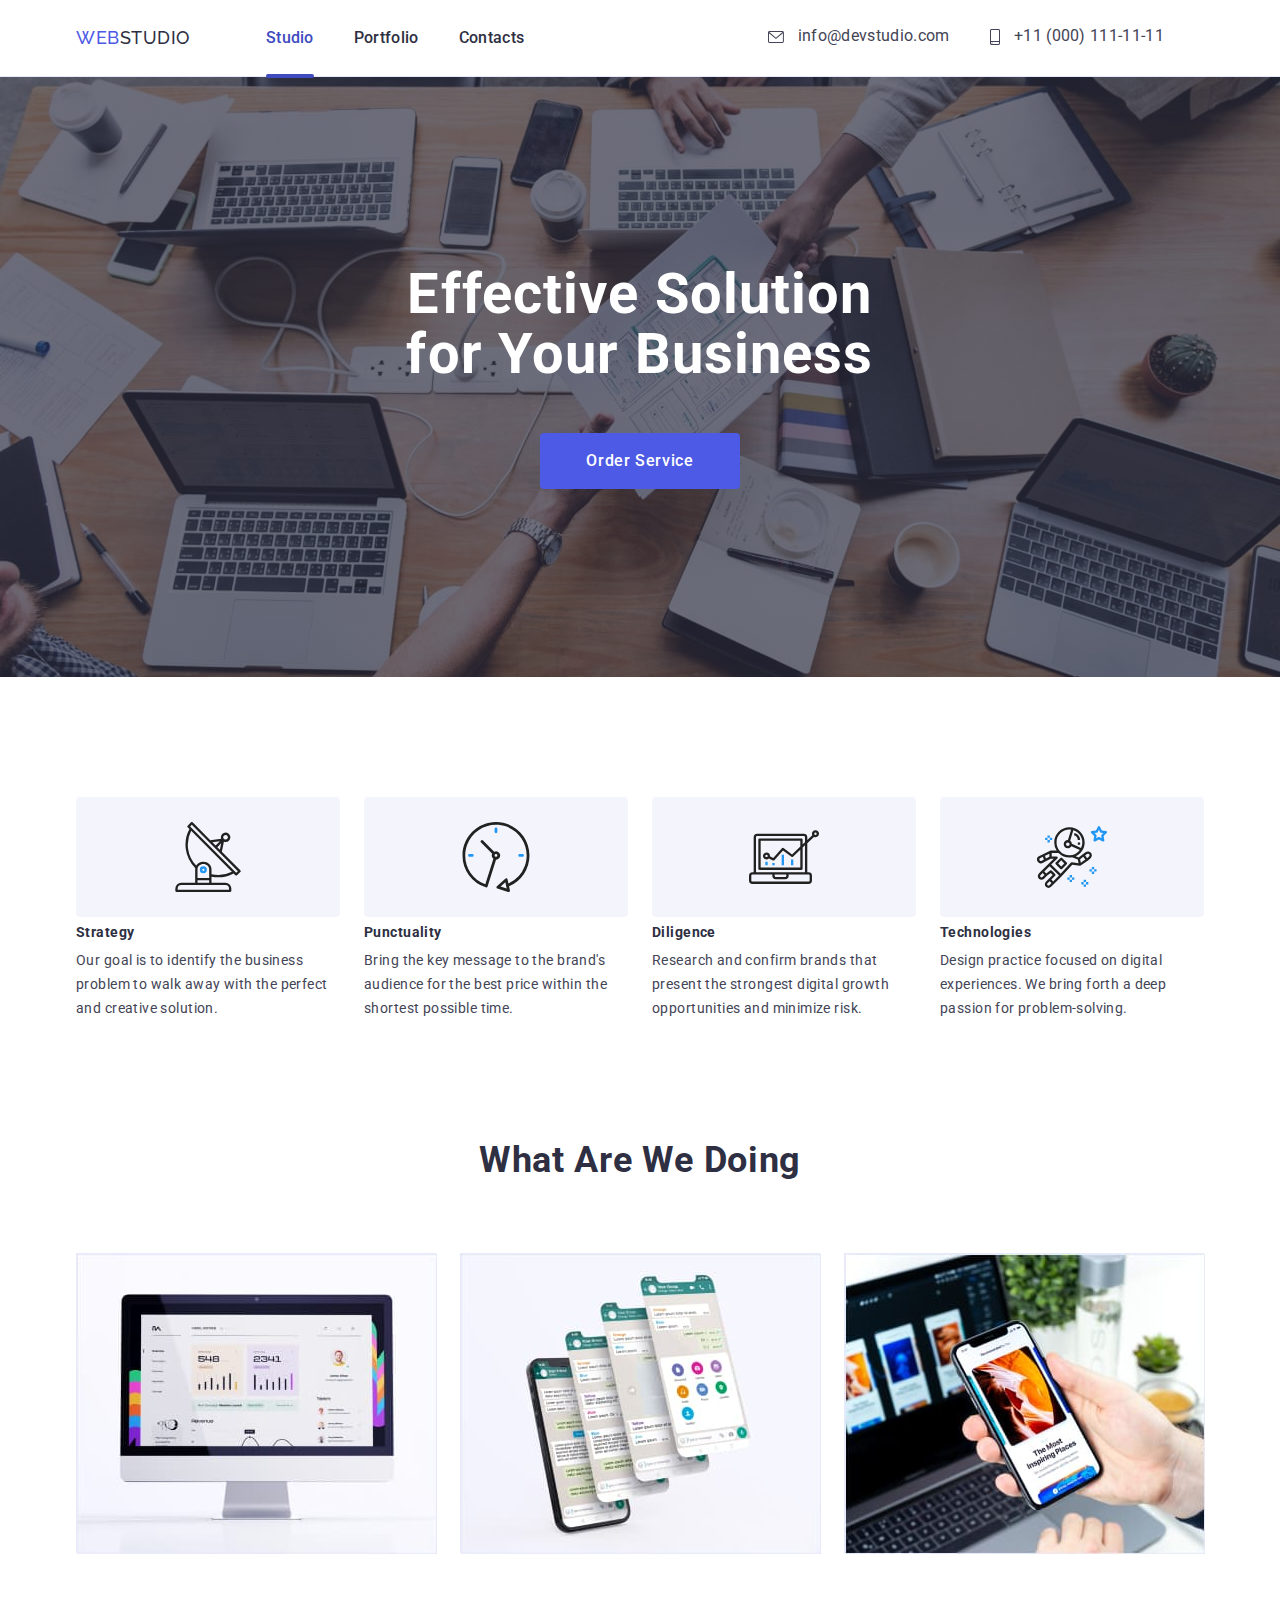
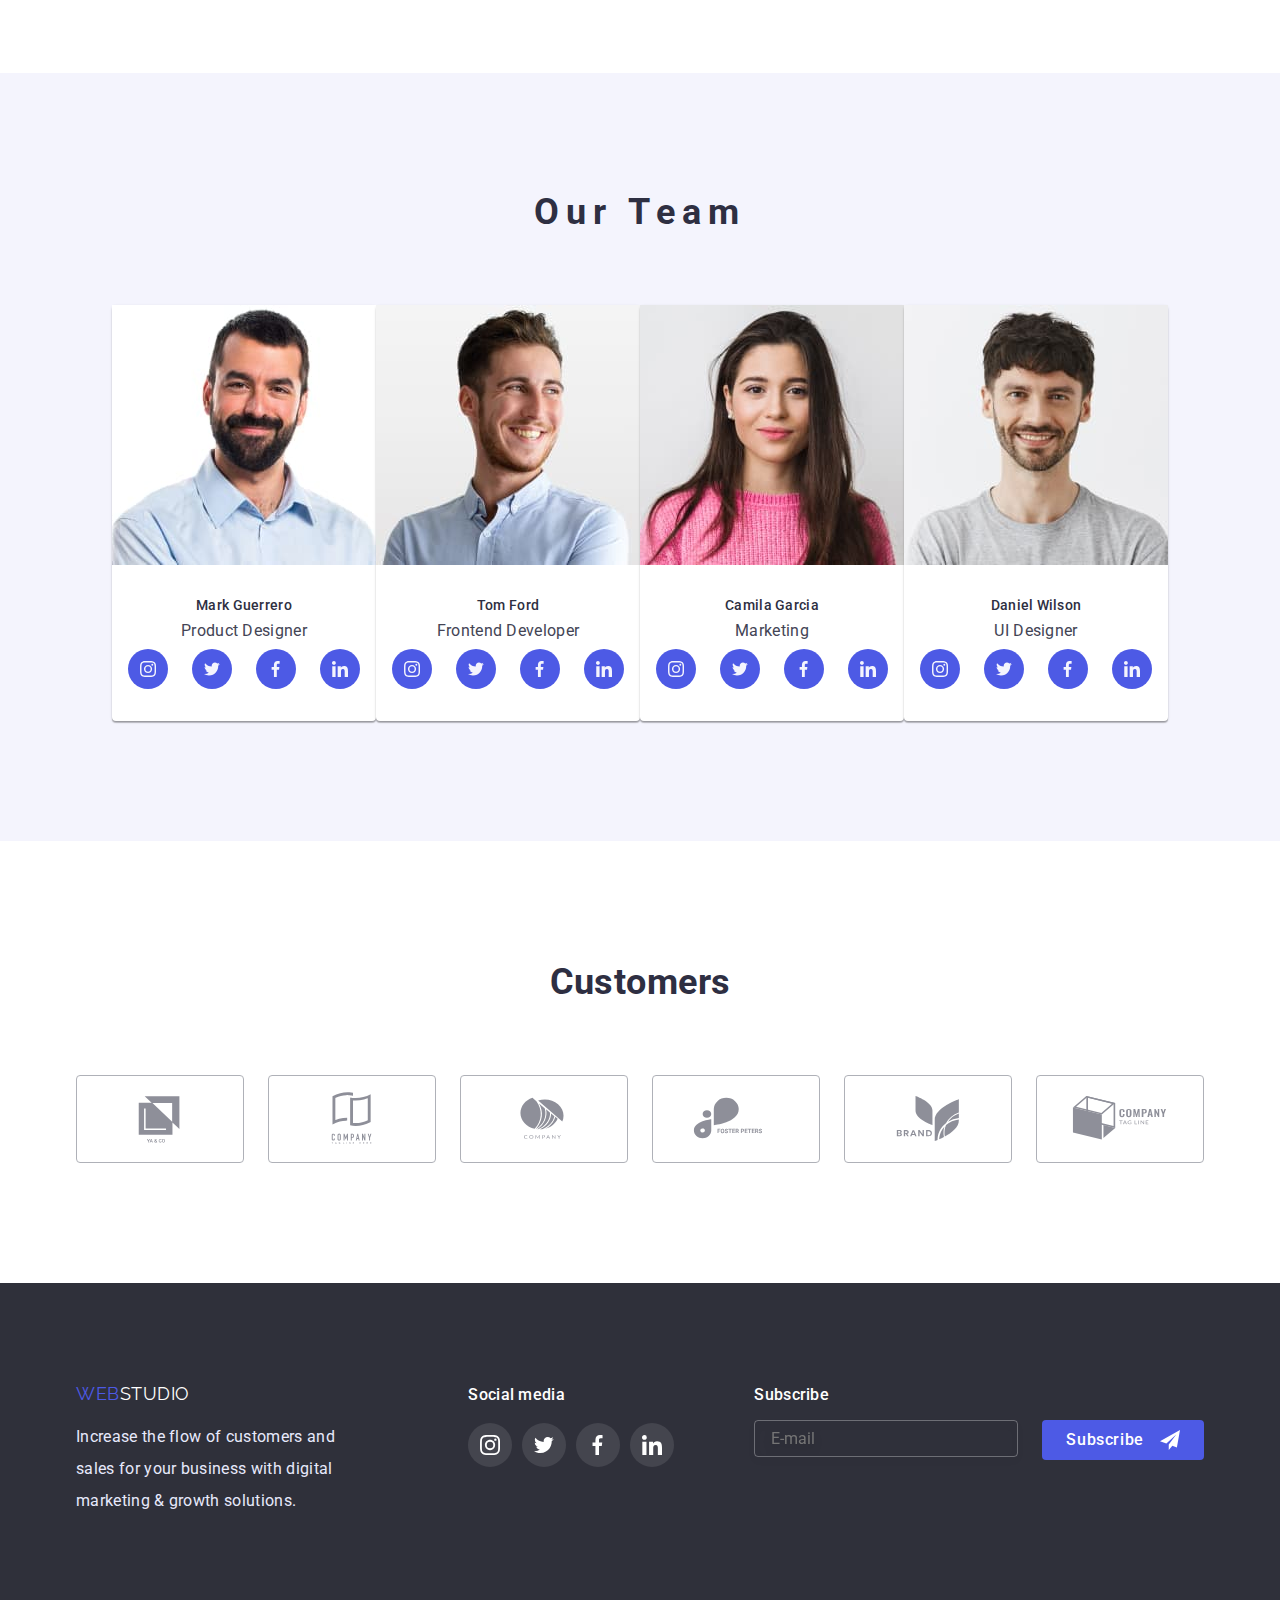
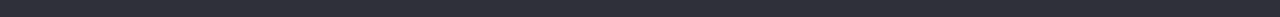
==== commit 9d116cd8: "uploaded" ====
--- a/index.html
+++ b/index.html
@@ -354,7 +354,7 @@
  <!--- Footer --->
     <footer class="footer">
         <div class="container container-footer">
-          <div>
+          <div class="footer__wrapper">
         <a class="logo-footer" href="index.html">Web<span class="logo-studio-footer">Studio</span></a>
         <p class="footter-text">
           Increase the flow of customers and sales for your business with digital marketing & growth solutions.
--- a/css/style.css
+++ b/css/style.css
@@ -151,6 +151,8 @@
 
 .site-nav {display: flex; align-items: center;}
 
+
+
 .site-nav .link.current,
 .site-nav .link:focus,
 .site-nav .link:hover,
@@ -242,6 +244,22 @@
 padding-top: 24px;
 padding-bottom: 28px;
 display: flex; align-items: center;}
+
+
+
+
+@media screen and (min-width: 768px) and (max-width: 1199px) {
+.contacts {
+flex-direction: column;
+gap: 10px;
+}
+}
+
+@media screen and (min-width: 768px) and (max-width: 1199px) {
+  .item-icon {
+    display: none;
+  }
+}
 
 .mail-header{
 text-decoration: none;
@@ -577,15 +595,6 @@
 }
 
 
-@media  screen and (min-width: 768px) and (max-width:1199px){
-  .list {
-    display: flex;
-    flex-wrap: wrap;
-    align-items: center;
-    text-align: center;
-  }
-}
-
 @media screen and (min-width: 1200px) {
   .advantages .title {
     font-weight: 500;
@@ -610,7 +619,6 @@
 }
 
 
-
 @media screen and (max-width: 767.9px) {
   .advantages .title {
     text-align: center;
@@ -644,6 +652,20 @@
 
 .advantages-list {
   justify-content: center;
+}
+
+@media screen and (min-width: 768px) and (max-width: 1199.9px) {
+.advantages-list {
+    display: flex;
+    flex-direction: row;
+    flex-wrap: wrap;
+    row-gap: 72px;
+    justify-content: center;
+    align-items: center;
+    text-align: center;
+    column-gap: 24px;
+    margin: 0 auto;
+}
 }
 
 .advantages .title {
@@ -695,12 +717,6 @@
   margin-right: 24px;
   width: 264px;
 }
-@media screen and (min-width: 768px) and (max-width: 1199.9px) {
-  .item-benefits {
-    flex-basis: calc((100% - 24px)/2);
-  
-}
-}
 
 .item-benefits-none {
   margin-right: 0;
@@ -823,13 +839,23 @@
 background-color: var(--third-color-background);;
 }
 
-@media screen and (min-width: 768px) {
+
+@media screen and (min-width: 768px) and (max-width: 1199.9px) {
   .background-team {
-    gap: 24px;
-  }
-}
-  
-
+display: flex;
+flex-direction: row;
+flex-wrap: wrap;
+align-items: center;
+justify-content: center;
+column-gap: 24px;
+row-gap: 72px;
+justify-content: center;
+gap: 24px;
+  }
+}
+  
+
+  
 
 .team-item {
 display: flex;
@@ -1004,6 +1030,15 @@
   }
 }
 
+@media screen and (min-width: 768px) and (max-width: 1199px) {
+  .partners {
+    display: flex;
+    flex-wrap: wrap;
+    justify-content: center;
+    gap: 24px;
+  }
+  }
+
 
 .partners-image{
 display: flex;
@@ -1021,6 +1056,15 @@
 }
 }
 
+@media screen and (min-width: 768px) and (max-width: 1199px) {
+  .partners-image:not(:nth-last-child(-n+3)) {
+        margin-bottom: 72px;
+    }
+  }
+
+  
+
+  
 
 .partners-link{
 display: flex;
@@ -1077,12 +1121,24 @@
   }
   }
 
+
+
 @media screen and (max-width: 767.9px) {
   .container-footer {
     text-align: center;
   }
   }
 
+  
+  @media screen and (min-width: 768px) and (max-width: 1199px) {
+    .container-footer {
+      flex-direction: row;
+      flex-wrap: wrap;
+      justify-content: flex-start;
+      column-gap: 24px;
+      row-gap: 72px;
+    }
+    }
 
 @media screen and (min-width: 768px) {
 .container-footer {
@@ -1090,6 +1146,7 @@
 display: flex;
 }
 }
+
 
 .logo-footer {
   text-decoration: none;
@@ -1109,6 +1166,12 @@
   }
   }
 
+  @media screen and (min-width: 768px) and (max-width: 1199px) {
+    .logo-footer {
+      justify-content: left;
+    }
+    }
+
 .logo-studio-footer {
 color:var(--text-color-white);
 }
@@ -1130,6 +1193,16 @@
   }
   }
 
+  @media screen and (min-width: 768px) and (max-width: 1199px) {
+    .footter-text {
+      font-weight: 400;
+    font-size: 16px;
+    line-height: 1.5;
+    letter-spacing: 0.02em;
+    }
+    }
+
+
 .social-block {
 margin-left: 120px;
 }
@@ -1141,6 +1214,12 @@
     margin: 0px;
   }
   }
+
+  @media screen and (min-width: 768px) and (max-width: 1199px) {
+    .social-block {
+      margin: 0;
+    }
+    }
 
 .join {
 margin-top: 0px;
@@ -1218,6 +1297,12 @@
 letter-spacing: 0.02em;
   color: var(--text-color-white);
 }
+
+@media screen and (min-width: 768px) and (max-width: 1199px) {
+  .footer-label {
+    text-align: left;
+  }
+  }
 
 .input-post {
   width: 264px;
@@ -1386,18 +1471,6 @@
 }
 
 
-@media screen and (max-width: 767px) {
-.gallery-item:not(:last-child) {
-    margin-bottom: 24px;
-}
-}
-
-@media screen and (min-width: 768px) and (max-width: 1200px) {
-.gallery-item {
-  flex-basis: calc((100% - 30px)/2);
-}
-}
-
 .gallery-item:hover,
 .gallery-item:focus{
 box-shadow: 0px 1px 1px rgba(0, 0, 0, 0.12), 0px 4px 4px rgba(0, 0, 0, 0.06), 1px 4px 6px rgba(0, 0, 0, 0.16);
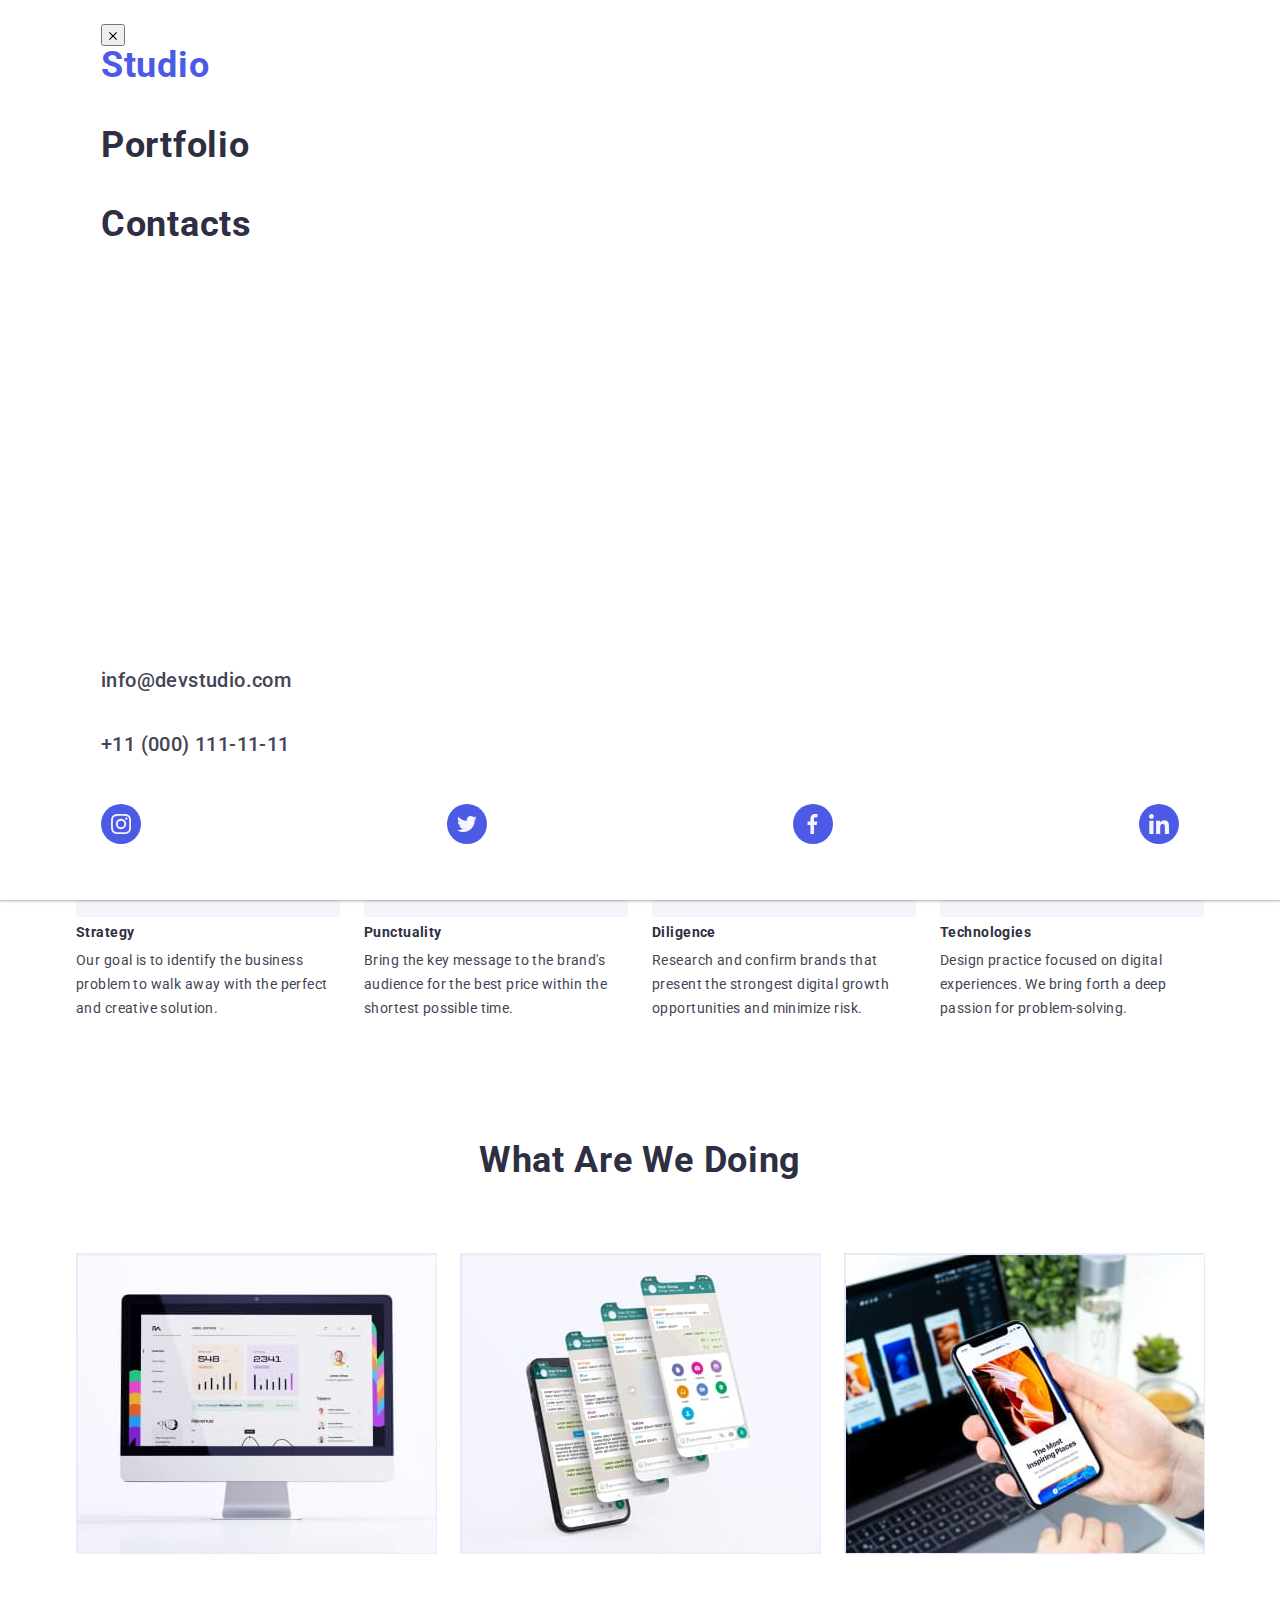
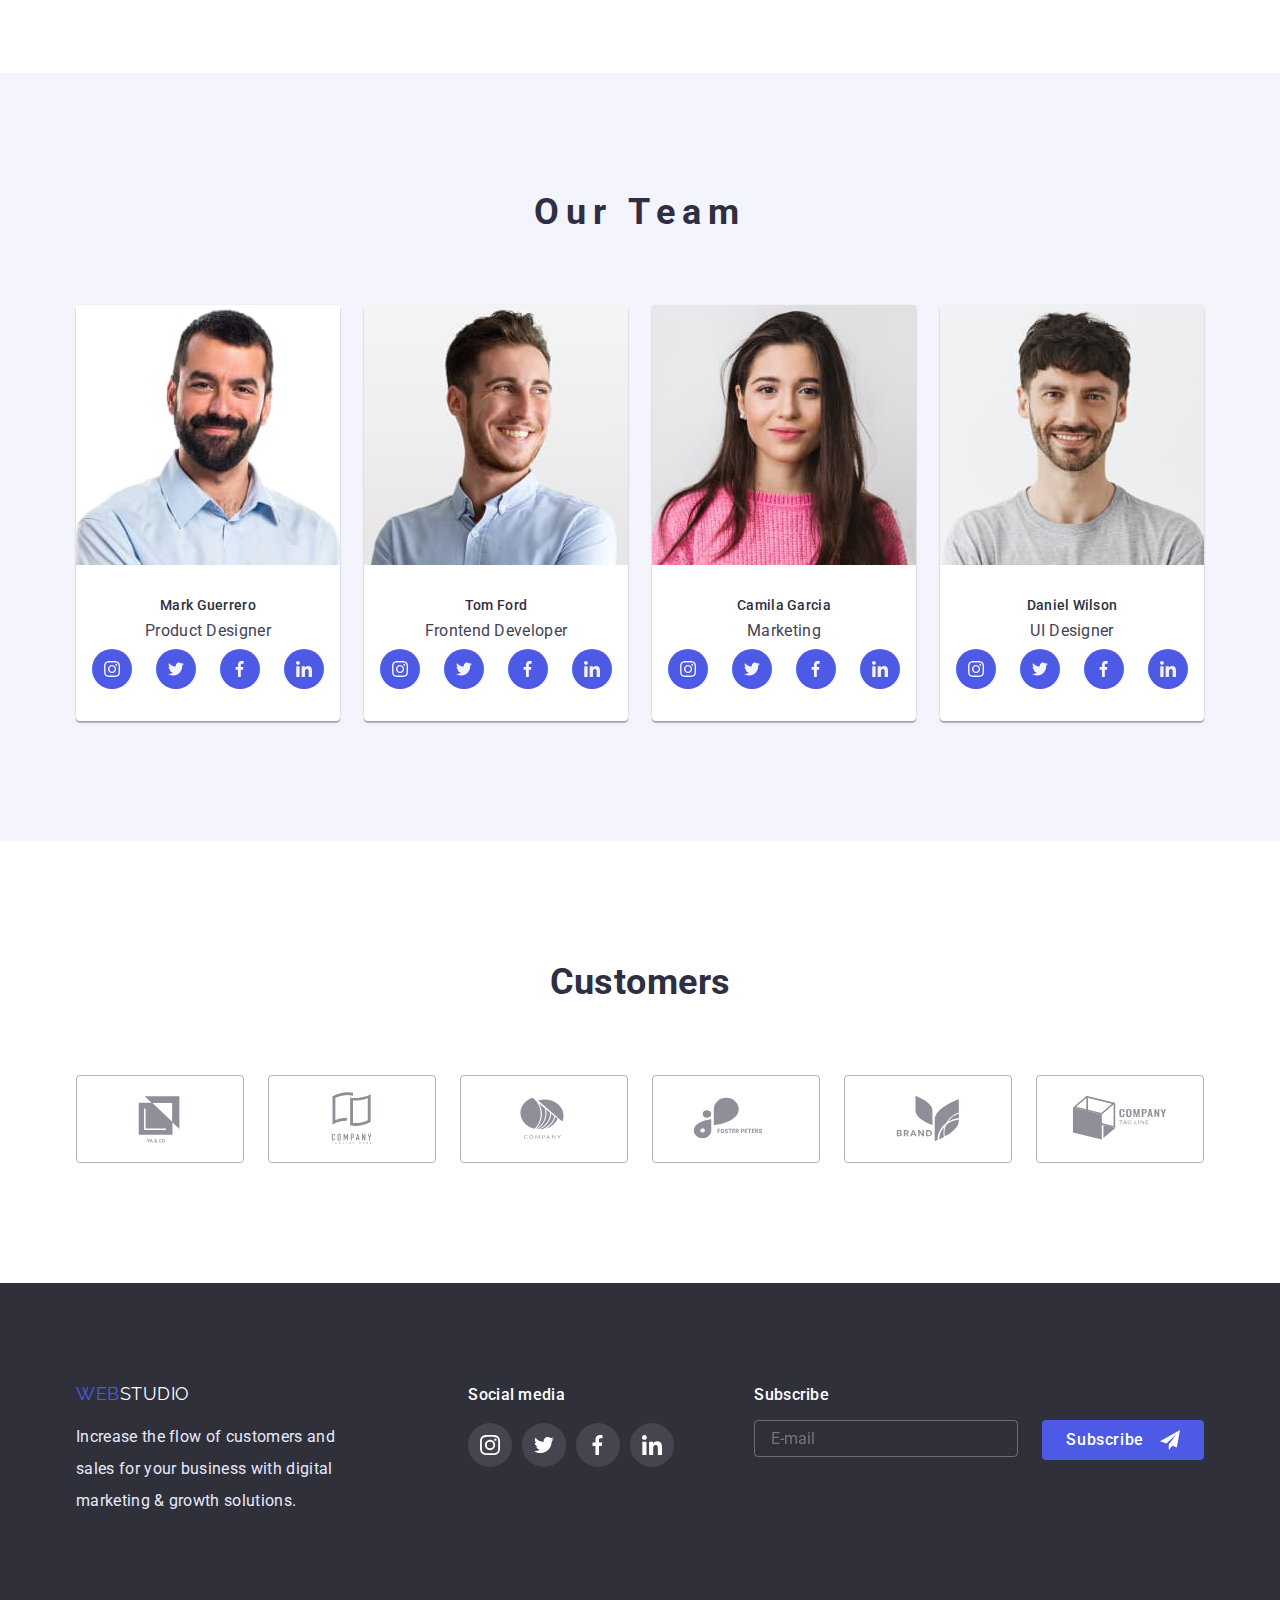
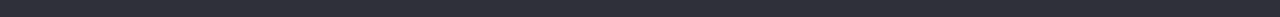
==== commit c649590f: "uploaded" ====
--- a/index.html
+++ b/index.html
@@ -5,12 +5,14 @@
     <meta http-equiv="X-UA-Compatible" content="IE=edge">
     <meta name="viewport" content="width=device-width, initial-scale=1.0">
     <title>WebStudio</title>
+
     <link rel="stylesheet" href="https://cdnjs.cloudflare.com/ajax/libs/modern-normalize/1.1.0/modern-normalize.min.css">
     <link rel="preconnect" href="https://fonts.googleapis.com">
   <link rel="preconnect" href="https://fonts.gstatic.com" crossorigin>
   <link href="https://fonts.googleapis.com/css2?family=Raleway:wght@800&family=Roboto:wght@400;500;700;900&display=swap"
     rel="stylesheet">
     <link rel="stylesheet" href="./css/style.css">
+
 </head>
 <body>
   
@@ -35,14 +37,6 @@
                 </li>
             </ul>
         </nav>
-
-
-        <button data-menu-open type="button" class="mobile-menu-open" >
-          <svg class="menu-open-icon" width="32" height="22">
-              <use href="./images/icons.svg#burger"></use>
-          </svg>
-          </button>
-
 
         <ul class="contacts list">
             <li class="nav-contacts-header">
@@ -61,7 +55,79 @@
                     +11 (000) 111-11-11</a>
             </li>
         </ul>
+
+        <button data-menu-open type="button" class="mobile-menu-open" >
+          <svg class="menu-open-icon" width="32" height="22">
+              <use href="./images/icons.svg#burger"></use>
+          </svg>
+          </button>
+
     </div>
+
+    <!-- Mobile menu -->
+    
+  <div data-menu class="mobile-menu is-hidden" >
+  <div class="container">
+  <div class="mob-menu-nav">
+    
+  <button type="button" data-menu-close class="mobile-menu-close" > 
+  <svg class="menu-close-icon" width="8" height="8">
+  <use class="menu-close-icon" href="./images/icons.svg#icon-close">
+  </use>
+  </svg>
+  </button>
+  
+    <nav>
+   <ul class="mobile-menu-nav">
+                     <li><a class="mobile-nav-item current" style="color:#4d5ae5;" href="./index.html" 
+                         >Studio</a></li>
+                     <li><a class="mobile-nav-item" href="./portfolio.html">Portfolio</a></li>
+                     <li><a class="mobile-nav-item" href="">Contacts</a></li>
+  </ul>
+      </nav>
+          </div>
+  <div class="mobile-menu-contacts">
+                 <ul class="mobile-contacts">
+                 <li><a class="mobile-contacts-item" href="mailto:info@devstudio.com">info@devstudio.com</a></li>
+                 <li><a class="mobile-contacts-item" href="tel:+110001111111">+11 (000) 111-11-11</a></li>
+             </ul>
+  
+            <ul class="mobile-social-list">
+                    <li class="mobile-items">
+                      <a class="mobile-link" href="#">
+                        <svg class="link-icon" width="20" height="20">
+                          <use href="./images/icons.svg#icon-instagram"></use>
+                        </svg>
+                      </a>
+                    </li>
+                    <li>
+                      <a class="mobile-link" href="#">
+                        <svg class="link-icon" width="20" height="20" viewBox="0 0 20 20">
+                          <use href="./images/icons.svg#icon-twitter"></use>
+                        </svg>
+                      </a>
+                    </li>
+                    <li >
+                      <a class="mobile-link" href="#">
+                        <svg class="link-icon" width="20" height="20" viewBox="0 0 20 20">
+                          <use href="./images/icons.svg#icon-facebook"></use>
+                        </svg>
+                      </a>
+                    </li>
+                    <li>
+                      <a class="mobile-link" href="#">
+                        <svg class="link-icon" width="20" height="20" viewBox="0 0 20 20">
+                          <use href="./images/icons.svg#icon-linkedin"></use>
+                        </svg>
+                      </a>
+                    </li>
+                  </ul>
+             
+       </div>       
+  </div>
+  </div>
+  </div>
+
     </header>
     <!-- MAIN CONTENT-->
     <main>
@@ -483,5 +549,6 @@
       </div>
     </div>
     <script src="./js/modal.js"></script>
+    <script src="./js/menu.js"></script> 
 </body>
 </html>--- a/css/style.css
+++ b/css/style.css
@@ -1,5 +1,6 @@
 :root {
 --accent: #404BBF;
+--iris: #4D5AE5;
 --primary-text-color: #2E2F42;
 --text-color-white: #FFFFFF;
 --text-color-gray: #434455;
@@ -40,6 +41,7 @@
 
 ul,
 ol {
+  list-style: none;
   margin: 0;
   padding-left: 0;
 }
@@ -109,6 +111,12 @@
   margin: 0 auto;
 }
 
+@media screen and (min-width: 768px) {
+.header {
+    width: 100%;
+}
+}
+
 .header-container {
 display: flex;
 align-items: center;
@@ -135,7 +143,7 @@
 font-size: 18px;
 line-height: 1.3;
 letter-spacing: 0.03em;
-color: #4D5AE5;
+color: var(--iris);
 text-transform: uppercase;
 }
 
@@ -246,12 +254,11 @@
 display: flex; align-items: center;}
 
 
-
-
 @media screen and (min-width: 768px) and (max-width: 1199px) {
 .contacts {
-flex-direction: column;
-gap: 10px;
+display: block;
+margin-left: auto;
+padding-bottom: 11px;
 }
 }
 
@@ -316,8 +323,134 @@
 }
 
 .menu-open-icon {
-  color: #2E2F42;
-}
+  stroke: var(--primary-text-color);
+}
+
+/* Mobile menu */
+
+@media screen and (min-width: 480px) and (max-width: 767px) {
+  .mobile-menu-close {
+    width: 24px;
+    height: 24px;
+    border-radius: 50%;
+    background: #e7e9fc;
+    border: 1px solid rgba(0, 0, 0, 0.1);
+    display: flex;
+    align-items: center;
+    justify-content: center;
+    margin-left: auto;
+  }
+  }
+
+.mobile-menu {
+  position: absolute;
+  top: 0;
+  width: 100vw;
+  height: 100vh;
+  background-color: var(--main-background-color);
+  padding-top: 24px;
+  padding-bottom: 24px;
+  margin-bottom: 30px;
+  box-shadow: 0px 2px 1px rgba(46, 47, 66, 0.08), 0px 1px 1px rgba(46, 47, 66, 0.16), 0px 1px 6px rgba(46, 47, 66, 0.08);
+}
+
+.mobile-menu > .container {
+  width: 100%;
+  height: 100%;
+  display: flex;
+  flex-direction: column;
+  justify-content: space-between;
+  overflow: auto;
+  padding-left: 40px;
+  padding-right: 40px;
+}
+
+.mobile-menu-nav {
+  display: flex;
+  flex-direction: column;
+  gap: 40px;
+  margin-bottom: 15px;
+}
+
+.mobile-nav-item {
+  font-weight: 700;
+    font-size: 36px;
+    line-height: 1.1;
+    letter-spacing: 0.02em;
+    color: var(--primary-text-color);
+    text-decoration: none
+}
+
+.mobile-nav-item:hover,
+.mobile-nav-item:focus {
+	color: var(--accent);
+}
+
+.mobile-menu-contacts {
+  margin-right: auto;
+    width: 100%;
+  
+}
+
+.mobile-contacts {
+  display: flex;
+    flex-direction: column;
+    gap: 40px;
+    margin-bottom: 48px;
+  
+}
+
+.mobile-contacts-item {
+  font-weight: 500;
+    font-size: 20px;
+    line-height: 24px;
+    letter-spacing: 0.02em;
+    color:var(--text-color-gray);
+    text-decoration: none
+}
+
+.mobile-contacts-item:hover,
+.mobile-contacts-item:focus {
+	font-weight: 600;
+	font-size: 36px;
+	line-height: 1.1;
+	color: #4d5ae5;
+}
+
+
+.mobile-social-list{
+  display: flex;
+  margin-bottom: 32px;
+	justify-content: space-between;
+  transition-property: color, background-color;
+  transition-duration: 250ms;
+  transition-timing-function: cubic-bezier(0.4, 0, 0.2, 1);
+}
+
+.mobile-items {
+  width: 40px;
+  height: 40px;
+  color: var(--third-color-background);
+}
+.mobile-link {
+	background-color: var(--iris);
+  fill: var(--third-color-background);
+	width: 40px;
+	height: 40px;
+	border-radius: 50%;
+	display: flex;
+	align-items: center;
+	justify-content: center;
+	transition-property: background-color;
+	transition-duration: 250ms;
+	transition-timing-function: cubic-bezier(0.4, 0, 0.2, 1);
+}
+
+.mobile-link:hover,
+.mobile-link:focus {
+	background-color: var(--accent);
+}
+
 
 /* MAIN CONTENT */
 
@@ -452,7 +585,7 @@
 
 .close-button:hover,
 .close-button:focus {
-  fill: #404BBF;
+  fill: var(--accent);
   border: 1px solid var(--accent);
 }
 
@@ -519,11 +652,11 @@
 .form-field:hover .form-textarea,
 .form-input:focus,
 .form-textarea:focus {
-  border: 1px solid #4D5AE5;
+  border: 1px solid var(--iris);
 }
 
 .form-textarea:hover {
-  border: 1px solid #4D5AE5;
+  border: 1px solid var(--iris);
 }
 
 .form-field:hover .modal-icon {
@@ -833,7 +966,7 @@
 
 .background-team {
 display: flex;
-
+column-gap: 24px;
 text-align: center;
 justify-content: center;
 background-color: var(--third-color-background);;
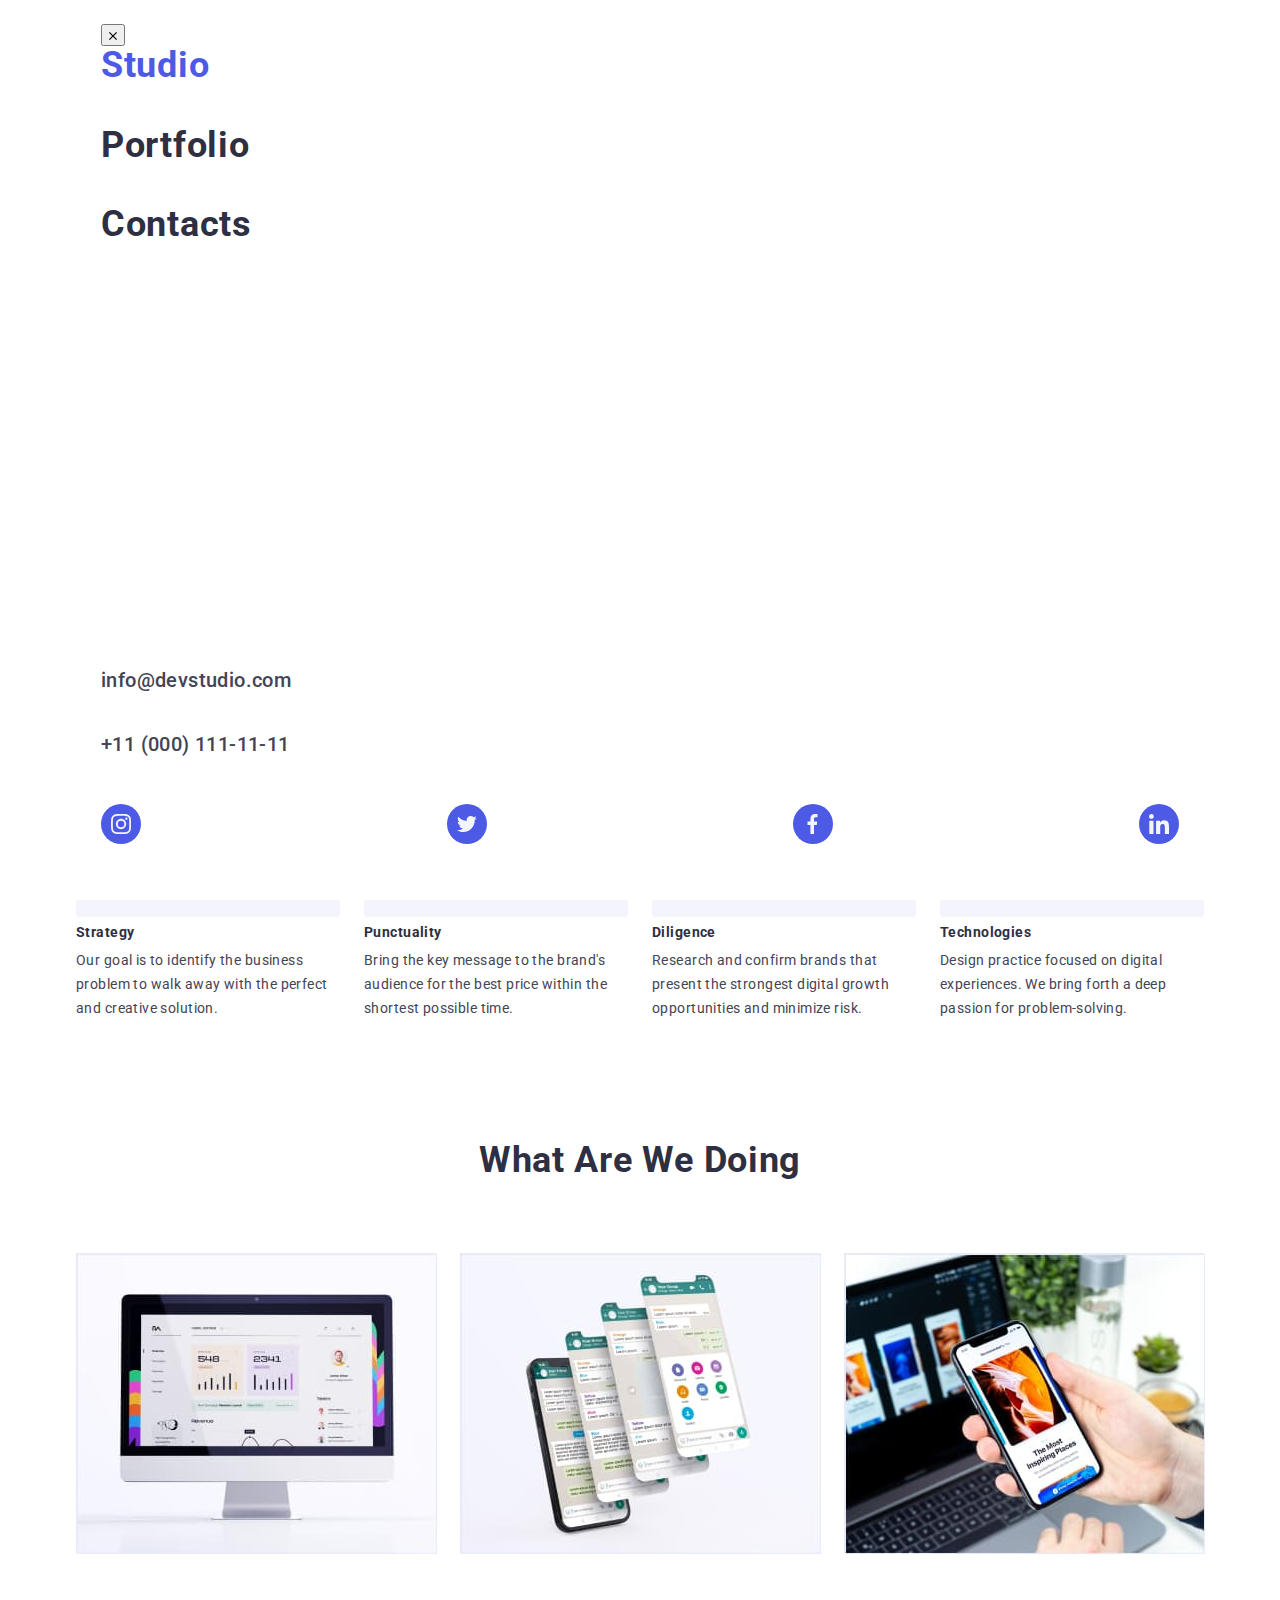
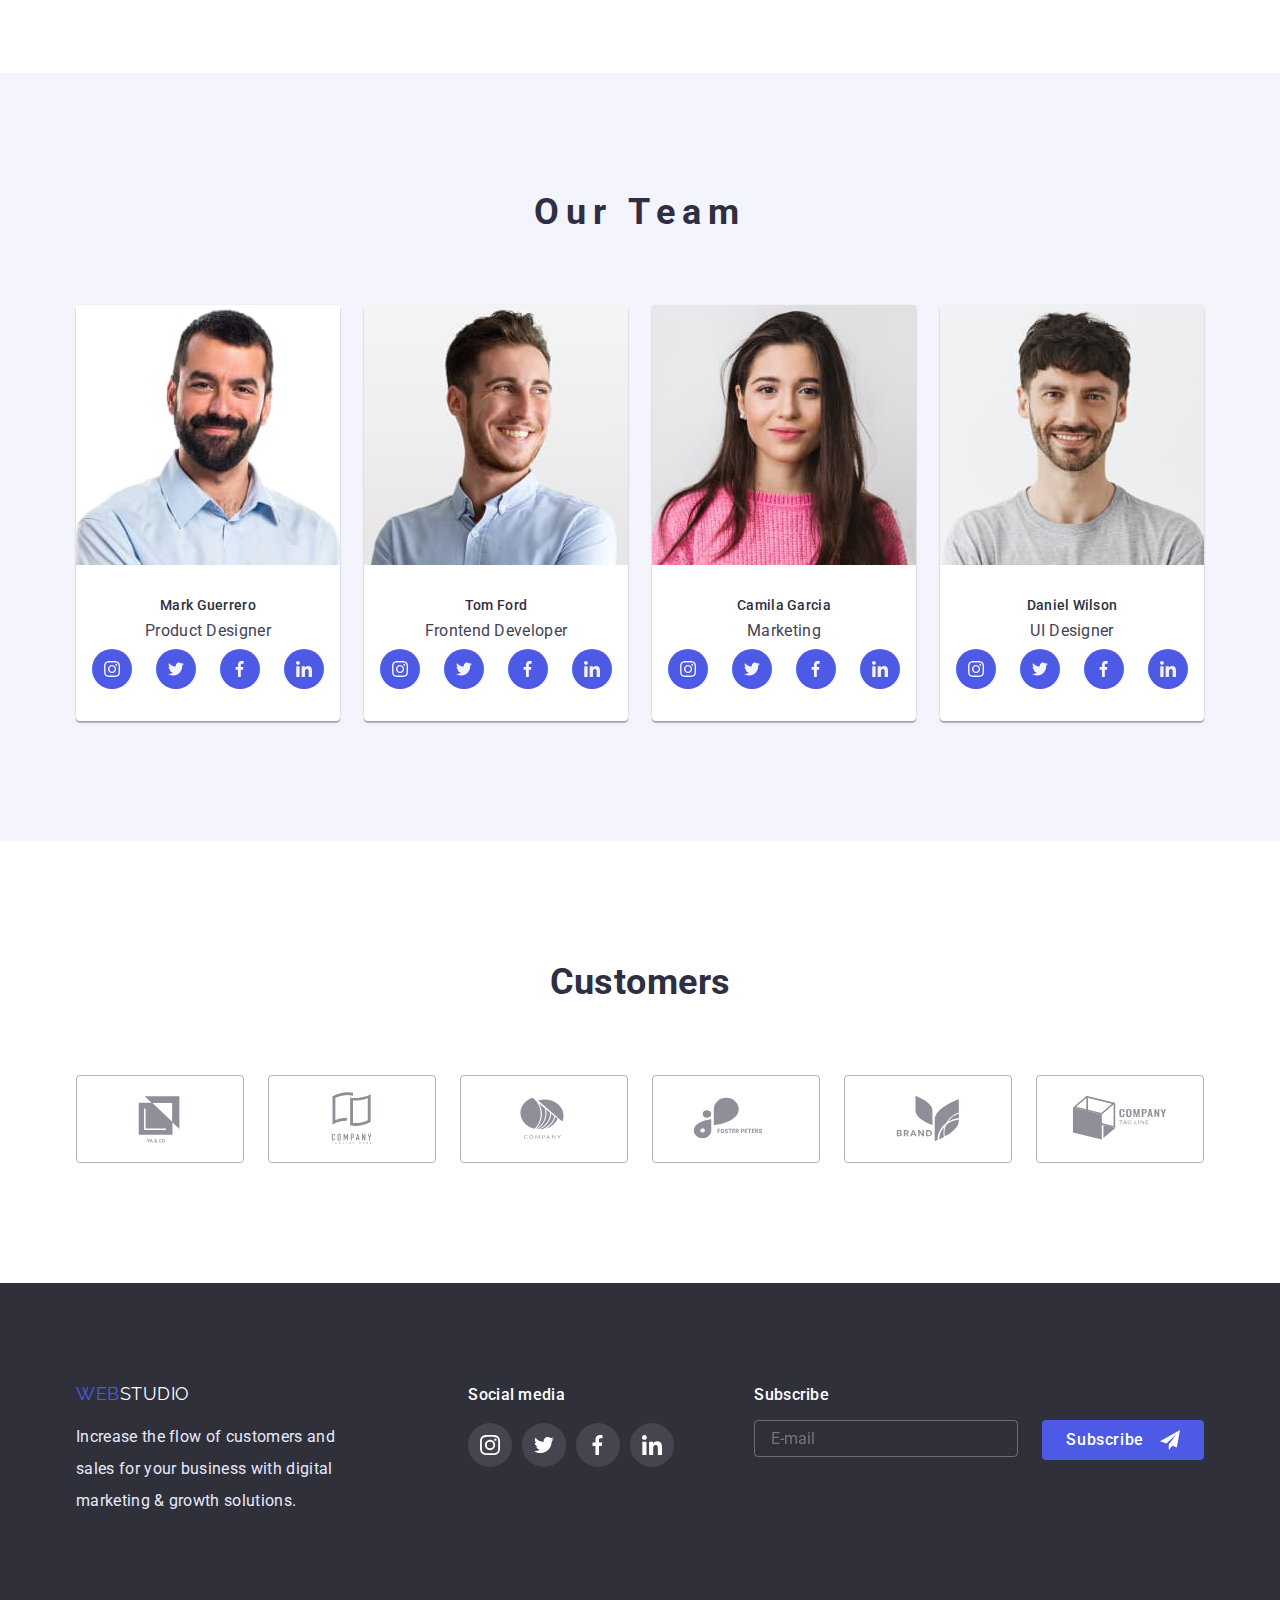
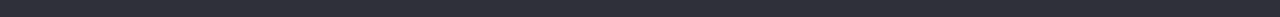
==== commit 906d5880: "uploaded" ====
--- a/index.html
+++ b/index.html
@@ -1,17 +1,23 @@
 <!DOCTYPE html>
 <html lang="en">
 <head>
-    <meta charset="UTF-8">
-    <meta http-equiv="X-UA-Compatible" content="IE=edge">
-    <meta name="viewport" content="width=device-width, initial-scale=1.0">
-    <title>WebStudio</title>
-
-    <link rel="stylesheet" href="https://cdnjs.cloudflare.com/ajax/libs/modern-normalize/1.1.0/modern-normalize.min.css">
-    <link rel="preconnect" href="https://fonts.googleapis.com">
-  <link rel="preconnect" href="https://fonts.gstatic.com" crossorigin>
-  <link href="https://fonts.googleapis.com/css2?family=Raleway:wght@800&family=Roboto:wght@400;500;700;900&display=swap"
-    rel="stylesheet">
-    <link rel="stylesheet" href="./css/style.css">
+
+<meta charset="UTF-8">
+<meta http-equiv="X-UA-Compatible" content="IE=edge">
+<meta name="viewport" content="width=device-width, initial-scale=1.0">
+
+<title>WebStudio</title>
+
+<link rel="stylesheet" href="https://cdnjs.cloudflare.com/ajax/libs/modern-normalize/1.1.0/modern-normalize.min.css">
+<link rel="preconnect" href="https://fonts.googleapis.com">
+<link rel="preconnect" href="https://fonts.gstatic.com" crossorigin>
+<link href="https://fonts.googleapis.com/css2?family=Raleway:wght@800&family=Roboto:wght@400;500;700;900&display=swap"
+rel="stylesheet">
+
+<link rel="stylesheet" href="./css/style.css">
+<link rel="stylesheet" href="./css/mobile.css">
+<link rel="stylesheet" href="./css/tablet.css">
+<link rel="stylesheet" href="./css/desktop.css">
 
 </head>
 <body>
@@ -65,6 +71,7 @@
     </div>
 
     <!-- Mobile menu -->
+  
     
   <div data-menu class="mobile-menu is-hidden" >
   <div class="container">
--- a/css/style.css
+++ b/css/style.css
@@ -103,18 +103,13 @@
 
 /* HEADER */
 
-header {background: var(--main-background-color);
-}
-
 .header {
   border-bottom: 1px solid #E7E9FC;
   margin: 0 auto;
-}
-
-@media screen and (min-width: 768px) {
-.header {
-    width: 100%;
-}
+  background: var(--main-background-color);
+  width: 100%;
+  align-items: center;
+  justify-content: space-between;
 }
 
 .header-container {
@@ -140,6 +135,7 @@
 margin-right: 76px;
 text-decoration: none;
 font-family: 'Raleway', sans-serif;
+font-weight: 800;
 font-size: 18px;
 line-height: 1.3;
 letter-spacing: 0.03em;
@@ -322,6 +318,12 @@
   transition: transform 250ms cubic-bezier(0.4, 0, 0.2, 1);
 }
 
+@media screen and (min-width: 768px) {
+.mobile-menu-open {
+    display: none;
+}
+}
+
 .menu-open-icon {
   stroke: var(--primary-text-color);
 }
@@ -343,16 +345,22 @@
   }
 
 .mobile-menu {
-  position: absolute;
+  position: fixed;
   top: 0;
+  left: 0;
   width: 100vw;
   height: 100vh;
+  padding-top: 24px;
+    padding-bottom: 24px;
   background-color: var(--main-background-color);
-  padding-top: 24px;
-  padding-bottom: 24px;
-  margin-bottom: 30px;
-  box-shadow: 0px 2px 1px rgba(46, 47, 66, 0.08), 0px 1px 1px rgba(46, 47, 66, 0.16), 0px 1px 6px rgba(46, 47, 66, 0.08);
-}
+  z-index: 999;
+  transform: translateX(100%);
+  transition: transform 250ms ease-in-out;
+}
+
+.mobile-menu.is-hidden {
+  transform: translateX(0);
+} 
 
 .mobile-menu > .container {
   width: 100%;
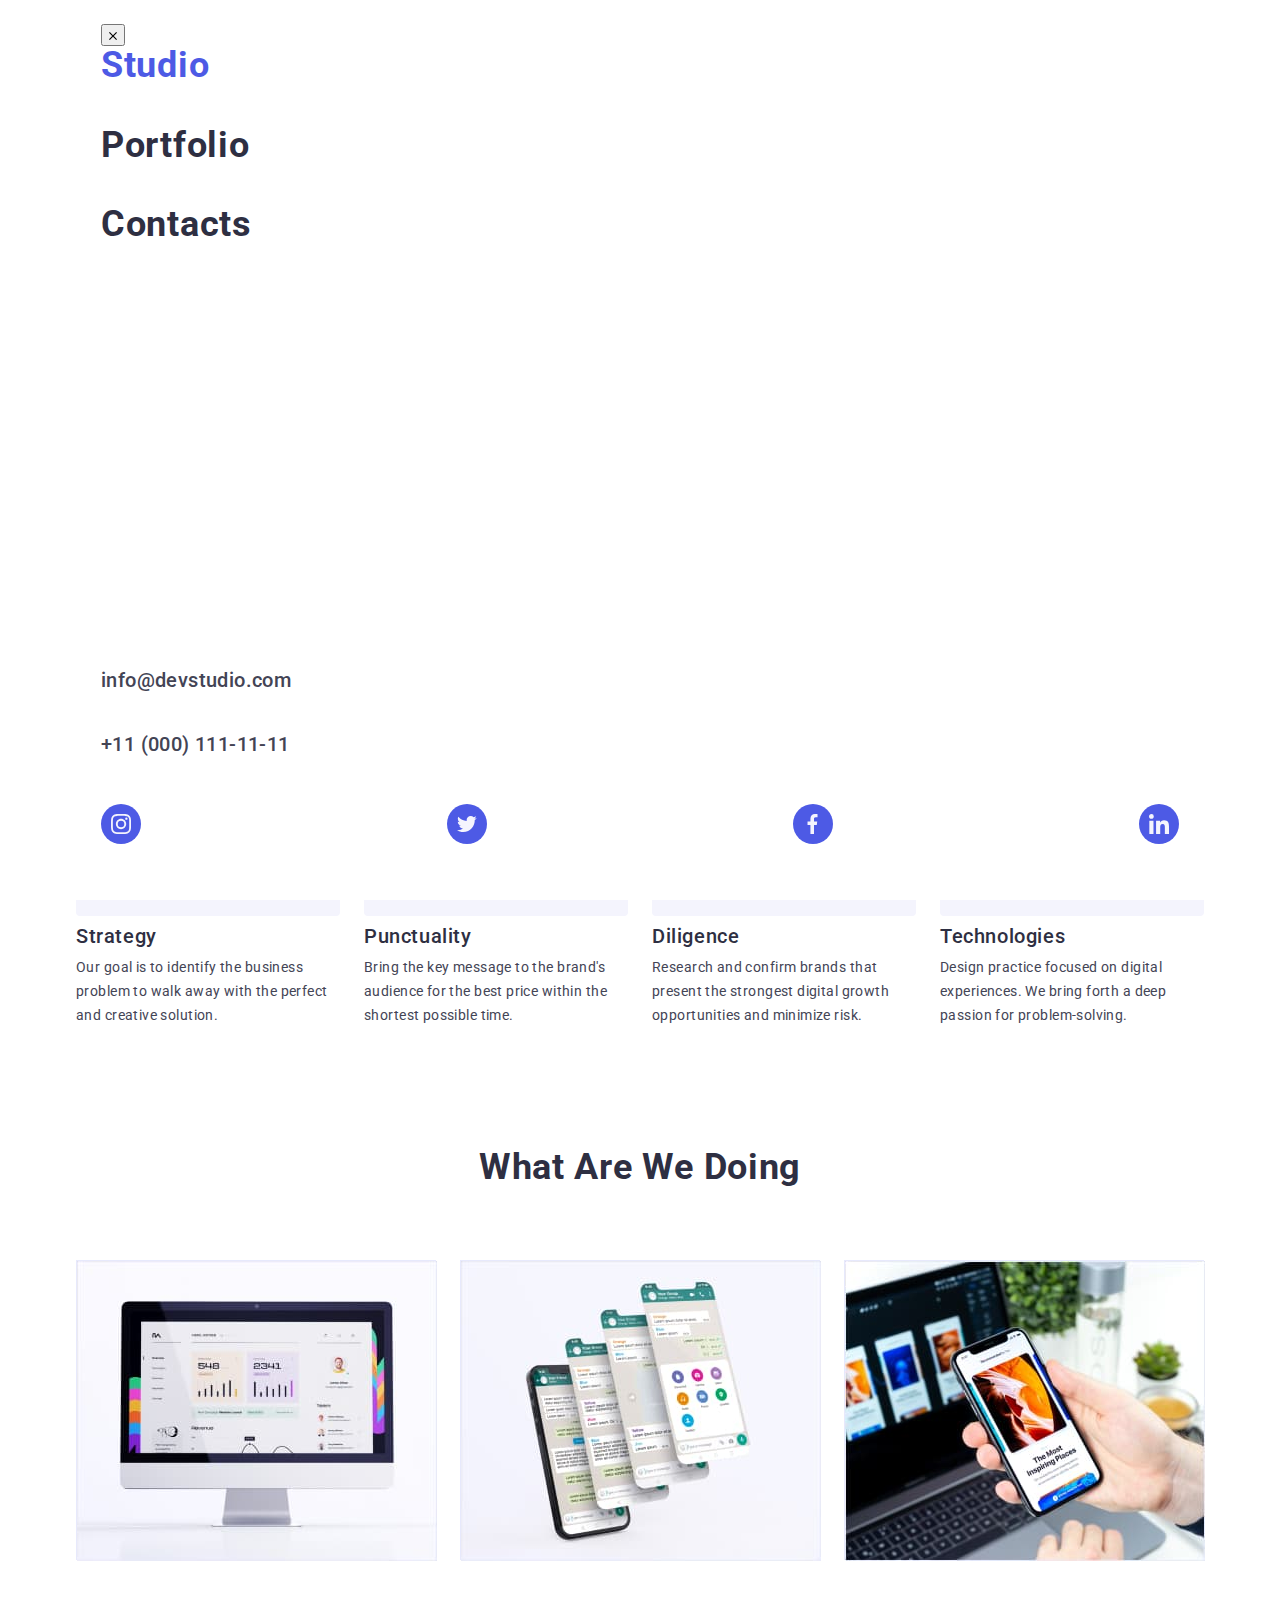
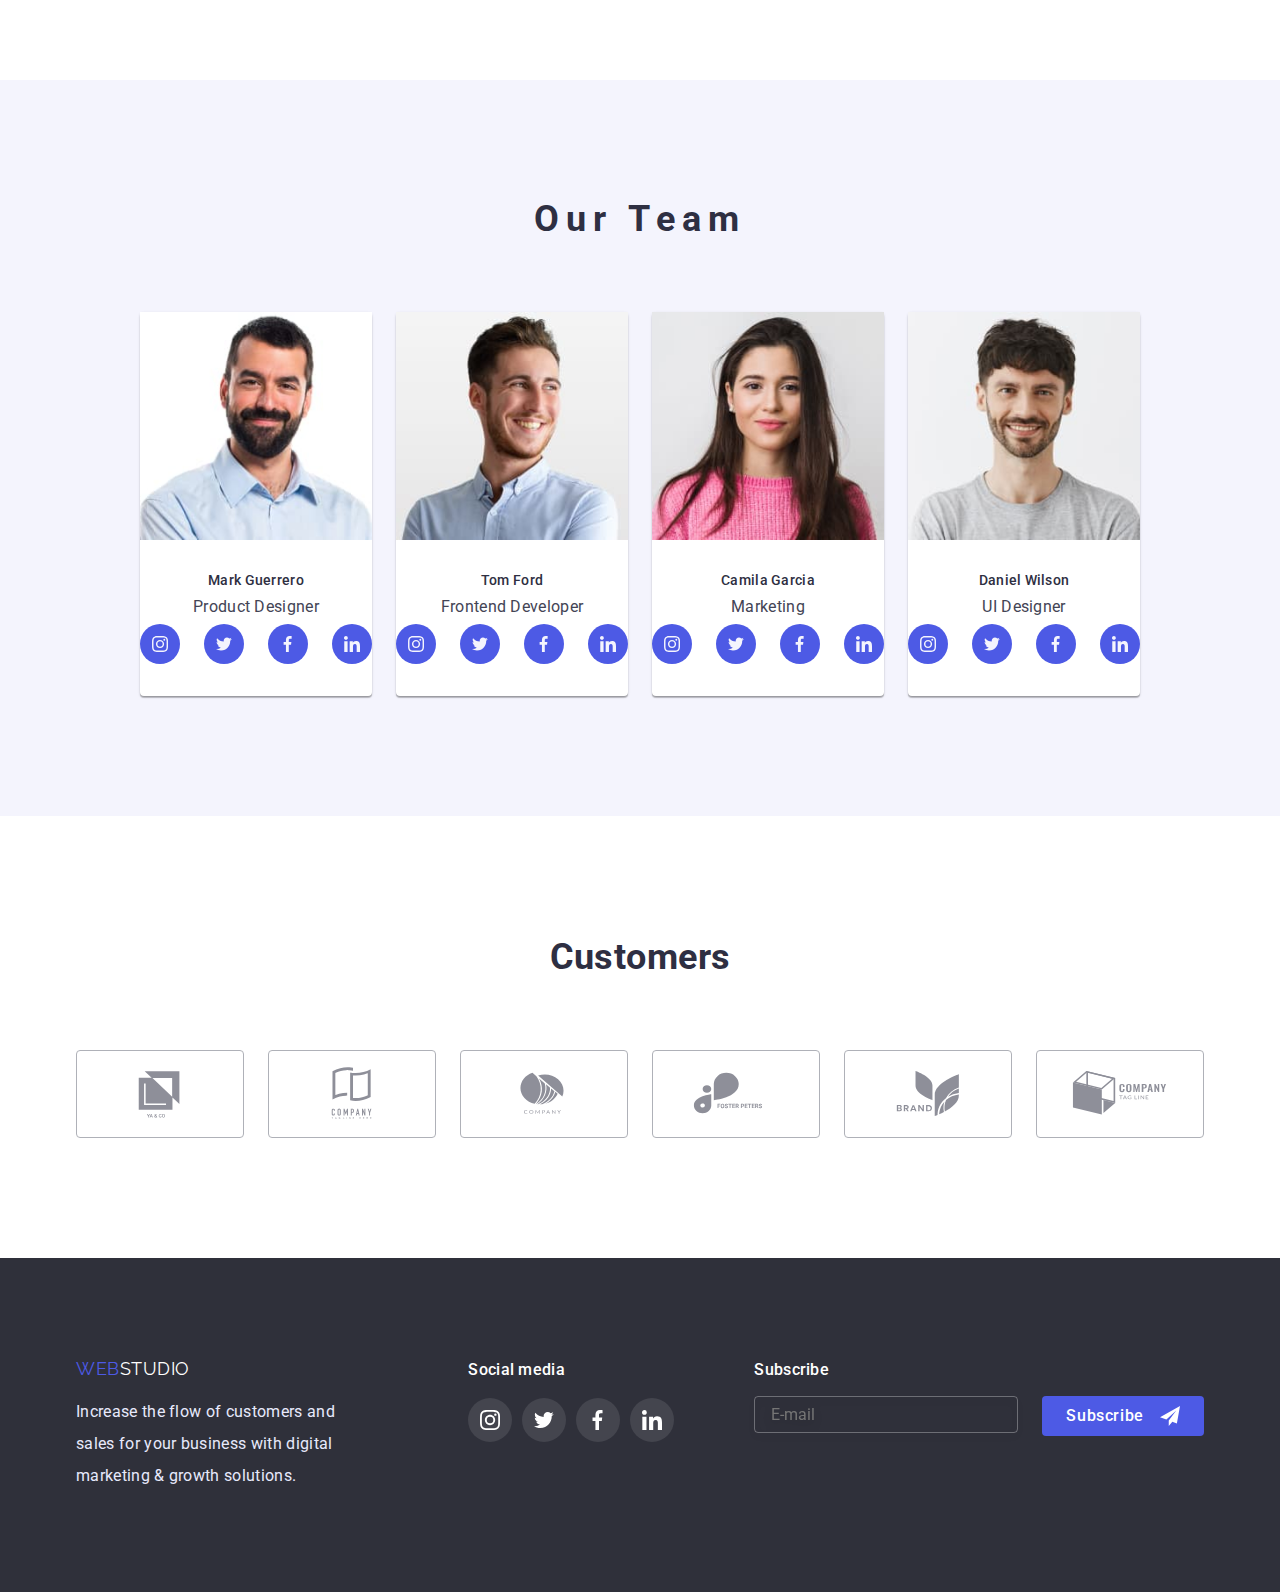
==== commit 0bb82994: "uploaded" ====
--- a/index.html
+++ b/index.html
@@ -22,115 +22,117 @@
 </head>
 <body>
   
-    <!-- HEADER -->
-    <header class="header">
-        <div class="header-container container">
-
-                <!-- site navigation -->
-
-        <nav class="nav">
-            <a class="logo" href="index.html">web<span class="logo-studio">studio</span>
-            </a>
-            <ul class="site-nav list">
-                <li class="nav-contacts-header">
-                  <a class="nav-studio link current" href="./index.html">Studio</a>
-                </li>
-                <li class="nav-contacts-header">
-                  <a class="nav-portfolio link" href="./portfolio.html">Portfolio</a>
-                </li>
-                <li class="nav-contacts-header">
-                  <a class="nav-kontakty link" href="#">Contacts</a>
-                </li>
-            </ul>
-        </nav>
-
-        <ul class="contacts list">
-            <li class="nav-contacts-header">
-                <a class="mail-header header-icon-link" rel="noopener noreferrer nofollow" href="info@devstudio.com">
-                    <svg class="item-icon mail">
-                        <use href="./images/icons.svg#icon-mail"></use>
-                    </svg>  
-                    info@devstudio.com
-                </a>
-            </li>
-            <li class="nav-contacts-header">
-                <a class="tel-header header-icon-link" href="tel:+380961111111">
-                    <svg class="item-icon phone">
-                        <use href="./images/icons.svg#icon-smartphone"></use>
-                    </svg>
-                    +11 (000) 111-11-11</a>
-            </li>
-        </ul>
-
-        <button data-menu-open type="button" class="mobile-menu-open" >
-          <svg class="menu-open-icon" width="32" height="22">
-              <use href="./images/icons.svg#burger"></use>
-          </svg>
-          </button>
-
-    </div>
+     <!-- HEADER -->
+<header class="header">
+<div class="header-container container">
+
+    <!-- site navigation -->
+
+<nav class="nav">
+
+<a class="logo" href="index.html">web<span class="logo-studio">studio</span>
+</a>
+
+<ul class="site-nav list">
+<li class="nav-contacts-header">
+   <a class="nav-studio link current" href="./index.html">Studio</a>
+</li>
+<li class="nav-contacts-header">
+   <a class="nav-portfolio link" href="./portfolio.html">Portfolio</a>
+</li>
+<li class="nav-contacts-header">
+  <a class="nav-kontakty link" href="#">Contacts</a>
+</li>
+</ul>
+
+</nav>
+
+<ul class="contacts list">
+<li class="nav-contacts-header">
+   <a class="mail-header header-icon-link" rel="noopener noreferrer nofollow" href="info@devstudio.com">
+   <svg class="item-icon mail">
+   <use href="./images/icons.svg#icon-mail"></use>
+   </svg>  
+   info@devstudio.com
+   </a>
+</li>
+<li class="nav-contacts-header">
+   <a class="tel-header header-icon-link" href="tel:+380961111111">
+   <svg class="item-icon phone">
+   <use href="./images/icons.svg#icon-smartphone"></use>
+   </svg>
+   +11 (000) 111-11-11</a>
+</li>
+</ul>
+
+<button data-menu-open type="button" class="mobile-menu-open" >
+     <svg class="menu-open-icon" width="32" height="22">
+       <use href="./images/icons.svg#burger"></use>
+      </svg>
+</button>
+
+</div>
 
     <!-- Mobile menu -->
   
-    
   <div data-menu class="mobile-menu is-hidden" >
   <div class="container">
   <div class="mob-menu-nav">
     
   <button type="button" data-menu-close class="mobile-menu-close" > 
-  <svg class="menu-close-icon" width="8" height="8">
-  <use class="menu-close-icon" href="./images/icons.svg#icon-close">
-  </use>
-  </svg>
+     <svg class="menu-close-icon" width="8" height="8">
+     <use class="menu-close-icon" href="./images/icons.svg#icon-close">
+     </use>
+     </svg>
   </button>
   
-    <nav>
-   <ul class="mobile-menu-nav">
-                     <li><a class="mobile-nav-item current" style="color:#4d5ae5;" href="./index.html" 
-                         >Studio</a></li>
-                     <li><a class="mobile-nav-item" href="./portfolio.html">Portfolio</a></li>
-                     <li><a class="mobile-nav-item" href="">Contacts</a></li>
+  <nav>
+  <ul class="mobile-menu-nav">
+      <li><a class="mobile-nav-item current" style="color:#4d5ae5;" href="./index.html" 
+      >Studio</a></li>
+      <li><a class="mobile-nav-item" href="./portfolio.html">Portfolio</a></li>
+      <li><a class="mobile-nav-item" href="">Contacts</a></li>
   </ul>
       </nav>
-          </div>
+ </div>
+
   <div class="mobile-menu-contacts">
-                 <ul class="mobile-contacts">
-                 <li><a class="mobile-contacts-item" href="mailto:info@devstudio.com">info@devstudio.com</a></li>
-                 <li><a class="mobile-contacts-item" href="tel:+110001111111">+11 (000) 111-11-11</a></li>
-             </ul>
+    <ul class="mobile-contacts">
+    <li><a class="mobile-contacts-item" href="mailto:info@devstudio.com">info@devstudio.com</a></li>
+    <li><a class="mobile-contacts-item" href="tel:+110001111111">+11 (000) 111-11-11</a></li>
+    </ul>
   
-            <ul class="mobile-social-list">
-                    <li class="mobile-items">
-                      <a class="mobile-link" href="#">
-                        <svg class="link-icon" width="20" height="20">
-                          <use href="./images/icons.svg#icon-instagram"></use>
-                        </svg>
-                      </a>
-                    </li>
-                    <li>
-                      <a class="mobile-link" href="#">
-                        <svg class="link-icon" width="20" height="20" viewBox="0 0 20 20">
-                          <use href="./images/icons.svg#icon-twitter"></use>
-                        </svg>
-                      </a>
-                    </li>
-                    <li >
-                      <a class="mobile-link" href="#">
-                        <svg class="link-icon" width="20" height="20" viewBox="0 0 20 20">
-                          <use href="./images/icons.svg#icon-facebook"></use>
-                        </svg>
-                      </a>
-                    </li>
-                    <li>
-                      <a class="mobile-link" href="#">
-                        <svg class="link-icon" width="20" height="20" viewBox="0 0 20 20">
-                          <use href="./images/icons.svg#icon-linkedin"></use>
-                        </svg>
-                      </a>
-                    </li>
-                  </ul>
-             
-       </div>       
+<ul class="mobile-social-list">
+  <li class="mobile-items">
+     <a class="mobile-link" href="#">
+     <svg class="link-icon" width="20" height="20">
+     <use href="./images/icons.svg#icon-instagram"></use>
+     </svg>
+     </a>
+  </li>
+  <li>
+     <a class="mobile-link" href="#">
+     <svg class="link-icon" width="20" height="20" viewBox="0 0 20 20">
+     <use href="./images/icons.svg#icon-twitter"></use>
+     </svg>
+      </a>
+  </li>
+  <li >
+     <a class="mobile-link" href="#">
+     <svg class="link-icon" width="20" height="20" viewBox="0 0 20 20">
+     <use href="./images/icons.svg#icon-facebook"></use>
+     </svg>
+     </a>
+  </li>
+  <li>
+     <a class="mobile-link" href="#">
+     <svg class="link-icon" width="20" height="20" viewBox="0 0 20 20">
+     <use href="./images/icons.svg#icon-linkedin"></use>
+     </svg>
+     </a>
+  </li>
+  </ul>     
+  </div>       
   </div>
   </div>
   </div>
--- a/css/style.css
+++ b/css/style.css
@@ -13,9 +13,7 @@
 --animation-duration: 250ms;
 --animation-timing-function: cubic-bezier(0.4, 0, 0.2, 1) ;
 }
-@viewport { 
-  width: device-width;
-}
+
 
 /* html {
 	box-sizing: border-box;
@@ -32,18 +30,24 @@
 h3,
 h4
  {
-  margin: 0;
+margin: 0;
 }
 
 li {
-  list-style-type: none;
+list-style-type: none;
 }
 
 ul,
 ol {
-  list-style: none;
-  margin: 0;
-  padding-left: 0;
+list-style: none;
+margin: 0;
+padding-left: 0;
+}
+
+img {
+  display: block;
+  max-width: 100%;
+  height: auto;
 }
 
 /* BODY */
@@ -57,42 +61,27 @@
 color: var(--main-background-color);
 }
 
-
-
 .no-padding {
-  padding-top: 0;
+padding-top: 0;
 }
 
 .section-title {
-  margin-top: 0;
-  margin-bottom: 50px;
-  color: var(--title-text-color);
-  font-weight: 700;
-  font-size: 36px;
-  line-height: 1.17;
-  text-align: center;
+margin-top: 0;
+margin-bottom: 50px;
+color: var(--title-text-color);
+font-weight: 700;
+font-size: 36px;
+line-height: 1.17;
+text-align: center;
 }
 
 .container {
-  max-width: 428px;
-  padding-left: 15px;
-  padding-right: 15px;
-  margin-left: auto;
-  margin-right: auto;
-}
-
-@media screen and (min-width: 768px) {
-  .container {
-    max-width: 768px;
-  }
-}
-
-@media screen and (min-width: 1200px) {
-  .container {
-    max-width: 1158px;
-  }
-}
-
+max-width: 428px;
+padding-left: 15px;
+padding-right: 15px;
+margin-left: auto;
+margin-right: auto;
+}
 
 .list {
 list-style: none;
@@ -104,12 +93,7 @@
 /* HEADER */
 
 .header {
-  border-bottom: 1px solid #E7E9FC;
-  margin: 0 auto;
-  background: var(--main-background-color);
-  width: 100%;
-  align-items: center;
-  justify-content: space-between;
+background: var(--main-background-color);
 }
 
 .header-container {
@@ -118,20 +102,11 @@
 margin-top: 0;
 padding-top: 0;
 padding-bottom: 0;
-font-weight: 500;
 letter-spacing: 0.02em;
-}
-
-@media screen and (max-width: 767.9px) {
-.header-container {
-    position: relative;
-    padding: 24px 16px;
-}
 }
 
 /* LOGO */
 .logo {
-
 margin-right: 76px;
 text-decoration: none;
 font-family: 'Raleway', sans-serif;
@@ -154,7 +129,6 @@
 }
 
 .site-nav {display: flex; align-items: center;}
-
 
 
 .site-nav .link.current,
@@ -192,12 +166,6 @@
 
 .nav-contacts-header {
   margin-right: 40px;
-}
-
-@media screen and (max-width:767.9px) {
-  .nav-contacts-header {
-    display: none;
-  }
 }
 
 .nav-studio {
@@ -249,79 +217,57 @@
 padding-bottom: 28px;
 display: flex; align-items: center;}
 
-
-@media screen and (min-width: 768px) and (max-width: 1199px) {
-.contacts {
-display: block;
-margin-left: auto;
-padding-bottom: 11px;
-}
-}
-
-@media screen and (min-width: 768px) and (max-width: 1199px) {
-  .item-icon {
-    display: none;
-  }
-}
-
 .mail-header{
-text-decoration: none;
-padding-top: 24px;
-padding-bottom: 28px;
-font-weight: 400;
-font-size: 16px;
-line-height: 1,5;
-letter-spacing: 0.02em;
-color: var(--text-color-gray);    
+ text-decoration: none;
+ padding-top: 24px;
+ padding-bottom: 28px;
+ font-weight: 400;
+ font-size: 16px;
+ line-height: 1,5;
+ letter-spacing: 0.02em;
+ color: var(--text-color-gray);    
 }
 
 .tel-header {
-text-decoration: none;
-padding-top: 24px;
-padding-bottom: 28px;
-font-weight: 400;
-font-size: 16px;
-line-height: 1.5;
-letter-spacing: 0.02em;
-color: var(--text-color-gray);
+ text-decoration: none;
+ padding-top: 24px;
+ padding-bottom: 28px;
+ font-weight: 400;
+ font-size: 16px;
+ line-height: 1.5;
+ letter-spacing: 0.02em;
+ color: var(--text-color-gray);
 }
 
 .header-icon-link {
-  transition-property: color;
-  transition-duration: 250ms;
-  transition-timing-function: cubic-bezier(0.4, 0, 0.2, 1);
+ transition-property: color;
+ transition-duration: 250ms;
+ transition-timing-function: cubic-bezier(0.4, 0, 0.2, 1);
 }
 
 .item-icon{
-margin-right: 10px;
-vertical-align: middle;
-fill: var(--text-color-gray);
-transition-duration: 250ms;
-transition-timing-function: cubic-bezier(0.4, 0, 0.2, 1);
-
+ margin-right: 10px;
+ vertical-align: middle;
+ fill: var(--text-color-gray);
+ transition-duration: 250ms;
+ transition-timing-function: cubic-bezier(0.4, 0, 0.2, 1);
 }
 
 .item-icon.phone{
-  width: 10px;
-  height: 16px;
+ width: 10px;
+ height: 16px;
 }
 
 .item-icon.mail{
-  width: 16px;
-  height: 12px;
+ width: 16px;
+ height: 12px;
 }
 
 .mobile-menu-open {
-  border: none;
-  background-color: #fff;
-  cursor: pointer;
-  transition: transform 250ms cubic-bezier(0.4, 0, 0.2, 1);
-}
-
-@media screen and (min-width: 768px) {
-.mobile-menu-open {
-    display: none;
-}
+ border: none;
+ background-color: #fff;
+ cursor: pointer;
+ transition: transform 250ms cubic-bezier(0.4, 0, 0.2, 1);
 }
 
 .menu-open-icon {
@@ -351,7 +297,7 @@
   width: 100vw;
   height: 100vh;
   padding-top: 24px;
-    padding-bottom: 24px;
+  padding-bottom: 24px;
   background-color: var(--main-background-color);
   z-index: 999;
   transform: translateX(100%);
@@ -382,11 +328,11 @@
 
 .mobile-nav-item {
   font-weight: 700;
-    font-size: 36px;
-    line-height: 1.1;
-    letter-spacing: 0.02em;
-    color: var(--primary-text-color);
-    text-decoration: none
+  font-size: 36px;
+  line-height: 1.1;
+  letter-spacing: 0.02em;
+  color: var(--primary-text-color);
+  text-decoration: none
 }
 
 .mobile-nav-item:hover,
@@ -396,25 +342,25 @@
 
 .mobile-menu-contacts {
   margin-right: auto;
-    width: 100%;
+  width: 100%;
   
 }
 
 .mobile-contacts {
   display: flex;
-    flex-direction: column;
-    gap: 40px;
-    margin-bottom: 48px;
+  flex-direction: column;
+  gap: 40px;
+  margin-bottom: 48px;
   
 }
 
 .mobile-contacts-item {
   font-weight: 500;
-    font-size: 20px;
-    line-height: 24px;
-    letter-spacing: 0.02em;
-    color:var(--text-color-gray);
-    text-decoration: none
+  font-size: 20px;
+  line-height: 24px;
+  letter-spacing: 0.02em;
+  color:var(--text-color-gray);
+  text-decoration: none
 }
 
 .mobile-contacts-item:hover,
@@ -476,16 +422,6 @@
 max-width: 1440px;
 height: 600px;
 }
-
-@media (min-device-pixel-ratio: 2),
-  (min-resolution: 192dpi),
-  (min-resolution: 2dppx) {
-    .overlay{
-        background-image: linear-gradient(
-        rgba(46, 47, 66, 0.7),
-        rgba(46, 47, 66, 0.7)), url(../images/heromobile2x.jpg);
-    }
-  }
 
 .section-order {
 max-width: 1440px;
@@ -700,15 +636,15 @@
 }
 
 .form-label-check {
-    font-size: 12px;
-    line-height: 1.14;
-    letter-spacing: 0.04em;
-    color: #8E8F99;
+  font-size: 12px;
+  line-height: 1.14;
+  letter-spacing: 0.04em;
+   color: #8E8F99;
 }
 
 .form-button {
   display: block;
-    margin: 24px auto;
+  margin: 24px auto;
 }
 
 .contract {
@@ -723,56 +659,10 @@
 
 /* Advatages */
 
-@media screen and (max-width: 1199.9px) {
-  .advantages-background {
-    display: none;
-}
-}
-
-@media screen and (min-width: 1200px) {
-  .advantages-background {
-    display: flex;
-}
-}
-
-
-@media screen and (min-width: 1200px) {
-  .advantages .title {
-    font-weight: 500;
-    font-size: 20px;
-    line-height: 1.2;
-}
-}
-
-
-@media  screen and (max-width: 767.9px) {
-  .list {
-    flex-wrap: wrap;
-  }
-}
-
-
-@media screen and (max-width: 767.9px) {
-.item-benefits:not(:last-child) {
-    margin-bottom: 72px;
-    margin-right: 0;
-}
-}
-
-
-@media screen and (max-width: 767.9px) {
-  .advantages .title {
-    text-align: center;
-  }
-  }
-
-  @media screen and (min-width: 768px) {
-    .advantages .title {
-      text-align: start;
-    }
-    }
-
-.visually-hidden { position: absolute; white-space: nowrap; width: 0px; height: 0px; overflow: hidden; border: 0;}
+.visually-hidden { 
+  position: absolute; white-space: nowrap; width: 0px; height: 0px; 
+  overflow: hidden; border: 0;
+}
 
 .advantages {
   padding-top: 96px;
@@ -780,33 +670,12 @@
   background: var(--main-background-color);
 }
 
-@media  screen and (min-width: 1200px) {
-  .advantages {
-    padding-top: 120px;
-    padding-bottom: 120px;
-    }
-}
-
 .advantages > .container > .list {
   display: flex;
 }
 
 .advantages-list {
   justify-content: center;
-}
-
-@media screen and (min-width: 768px) and (max-width: 1199.9px) {
-.advantages-list {
-    display: flex;
-    flex-direction: row;
-    flex-wrap: wrap;
-    row-gap: 72px;
-    justify-content: center;
-    align-items: center;
-    text-align: center;
-    column-gap: 24px;
-    margin: 0 auto;
-}
 }
 
 .advantages .title {
@@ -825,13 +694,13 @@
 }
 
 .advantage-text {
-font-weight: 400;
-font-size: 14px;
-line-height: 1.71;
-letter-spacing: 0.03em;
-margin-top: 0px;
-margin-bottom: 0px;
-color: var(--text-color-gray);
+ font-weight: 400;
+ font-size: 14px;
+ line-height: 1.71;
+ letter-spacing: 0.03em;
+ margin-top: 0px;
+ margin-bottom: 0px;
+ color: var(--text-color-gray);
 }
 
 .advantages .item:not(:last-child) {
--- a/css/mobile.css
+++ b/css/mobile.css
@@ -0,0 +1,57 @@
+
+/* HEADER */
+
+@media screen and (max-width: 767.9px) {
+     .header-container {
+     position: relative;
+     padding: 24px 16px;
+ }
+ }
+
+@media screen and (max-width:767.9px) {
+     .nav-contacts-header {
+     display: none;
+  }
+ }
+
+@media screen and (max-width:767.9px) {
+     .contacts {
+     padding: 0;
+  }
+  }
+
+      /* Hero */
+
+@media screen and (max-width:767.9px) {
+     .title-decision {  
+     font-size: 36px;
+     line-height: 1.1;
+     text-transform: capitalize;
+  }
+  }
+
+    /* Advatages */
+
+@media  screen and (max-width: 767.9px) {
+     .list {
+      flex-wrap: wrap;
+  }
+  }
+
+@media screen and (max-width: 767.9px) {
+    .item-benefits:not(:last-child) {
+     margin-bottom: 72px;
+     margin-right: 0;
+  }
+ }
+    
+        
+@media screen and (max-width: 767.9px) {
+    .advantages .title {
+    text-align: center;
+ }
+ }
+
+
+      
+
--- a/css/tablet.css
+++ b/css/tablet.css
@@ -0,0 +1,63 @@
+@media screen and (min-width: 768px) {
+     .container {
+      max-width: 768px;
+  }
+  }
+
+  /* HEADER */
+
+@media screen and (min-width: 768px) and (max-width: 1199px) {
+     .contacts {
+     display: block;
+     margin-left: auto;
+     padding-bottom: 11px;
+  }
+  }
+    
+@media screen and (min-width: 768px) and (max-width: 1199px) {
+     .item-icon {
+     display: none;
+ }
+ }
+
+@media screen and (min-width: 768px) {
+     .mobile-menu-open {
+     display: none;
+}
+}
+
+/* Hero */
+
+/* Advatages */
+
+@media screen and (max-width: 1199.9px) {
+     .advantages-background {
+     display: none;
+  }
+  }
+
+  @media screen and (min-width: 768px) {
+     .advantages .title {
+     text-align: start;
+ }
+ }
+
+    @media screen and (min-width: 768px) and (max-width: 1199.9px) {
+     .advantages-list {
+     display: flex;
+     flex-direction: row;
+     flex-wrap: wrap;
+     row-gap: 72px;
+     justify-content: center;
+     align-items: center;
+     text-align: center;
+     column-gap: 24px;
+      margin: 0 auto;
+ }
+ }
+
+ @media screen and (max-width: 1199.9px) {
+     .advantage-text {
+     font-weight: 500;
+ }
+ }--- a/css/desktop.css
+++ b/css/desktop.css
@@ -0,0 +1,32 @@
+@media screen and (min-width: 1200px) {
+    .container {
+      max-width: 1158px;
+  }
+  }
+
+  /* HEADER */
+
+  /* Hero */
+
+  /* Advatages */
+
+  @media  screen and (min-width: 1200px) {
+    .advantages {
+      padding-top: 120px;
+      padding-bottom: 120px;
+  }
+  }
+
+  @media screen and (min-width: 1200px) {
+    .advantages-background {
+    display: flex;
+  }
+  }
+
+  @media screen and (min-width: 1200px) {
+    .advantages .title {
+    font-weight: 500;
+    font-size: 20px;
+    line-height: 1.2;
+  }
+  }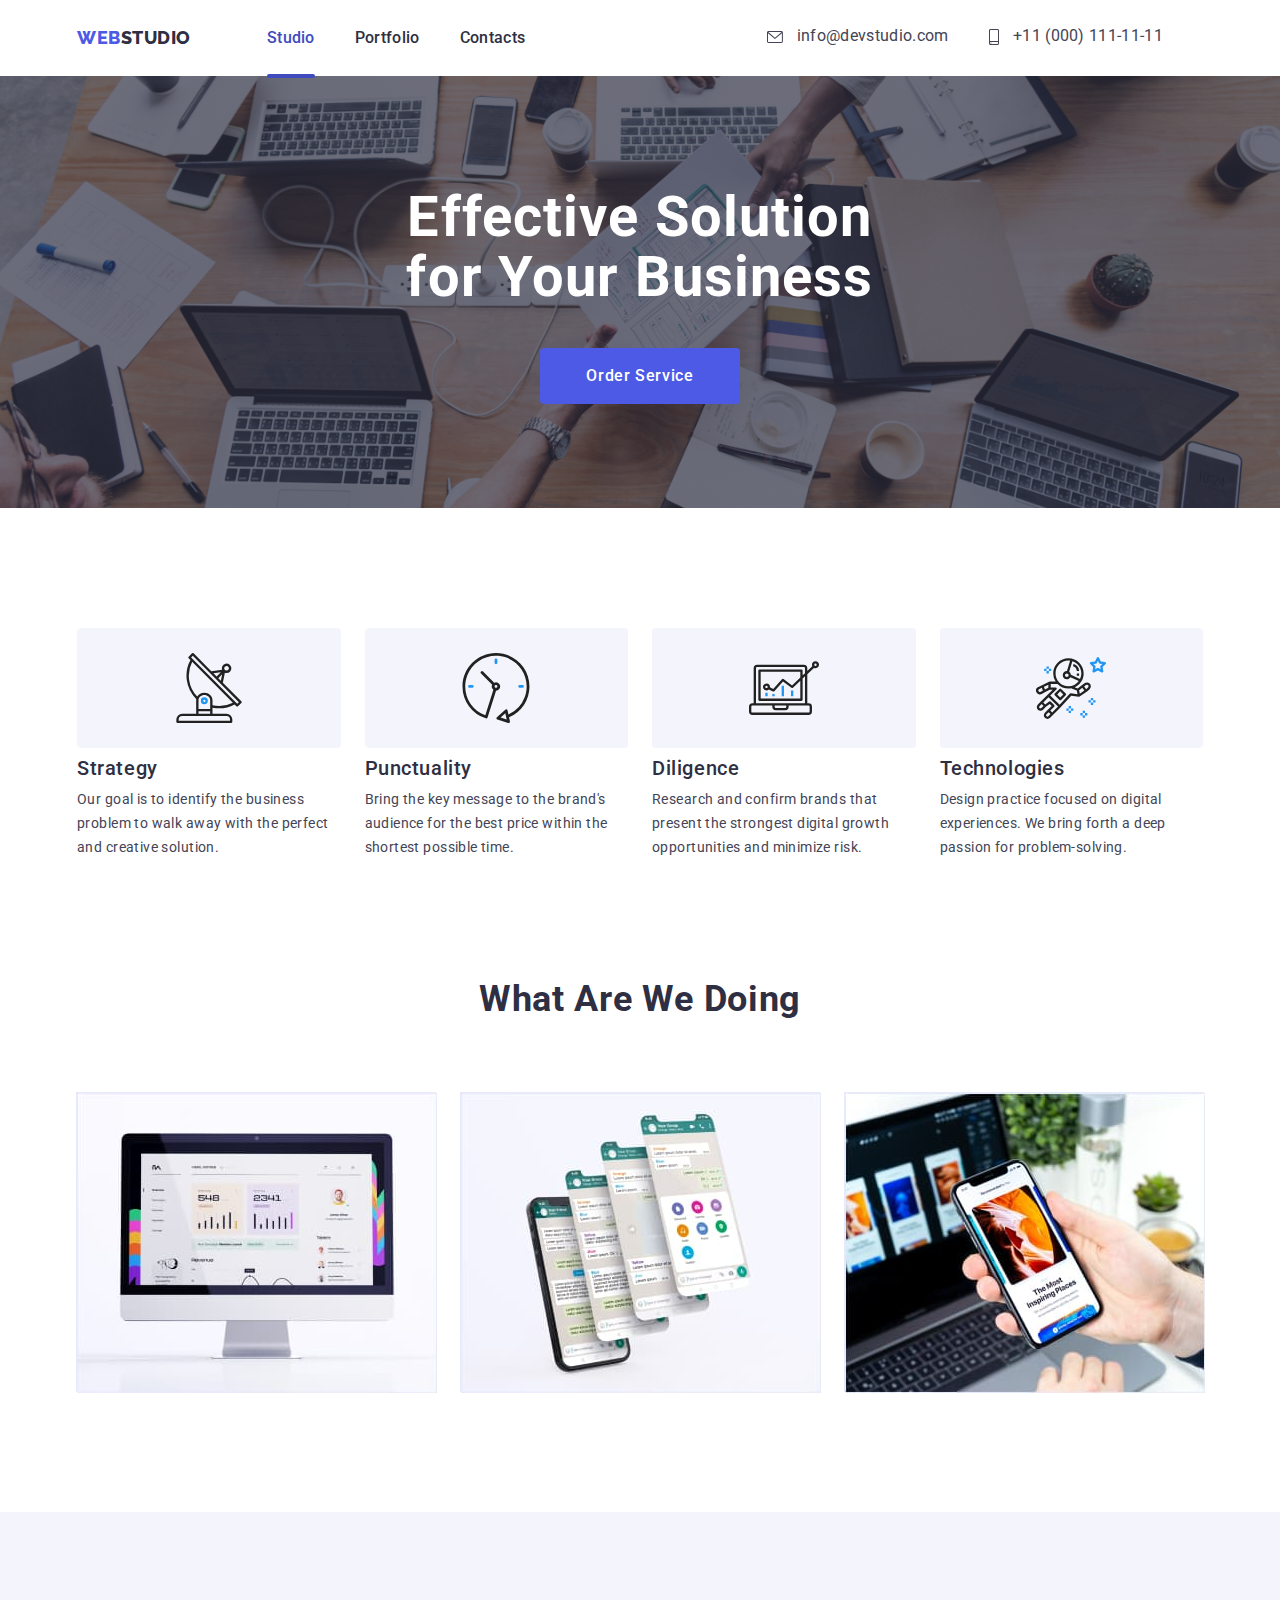
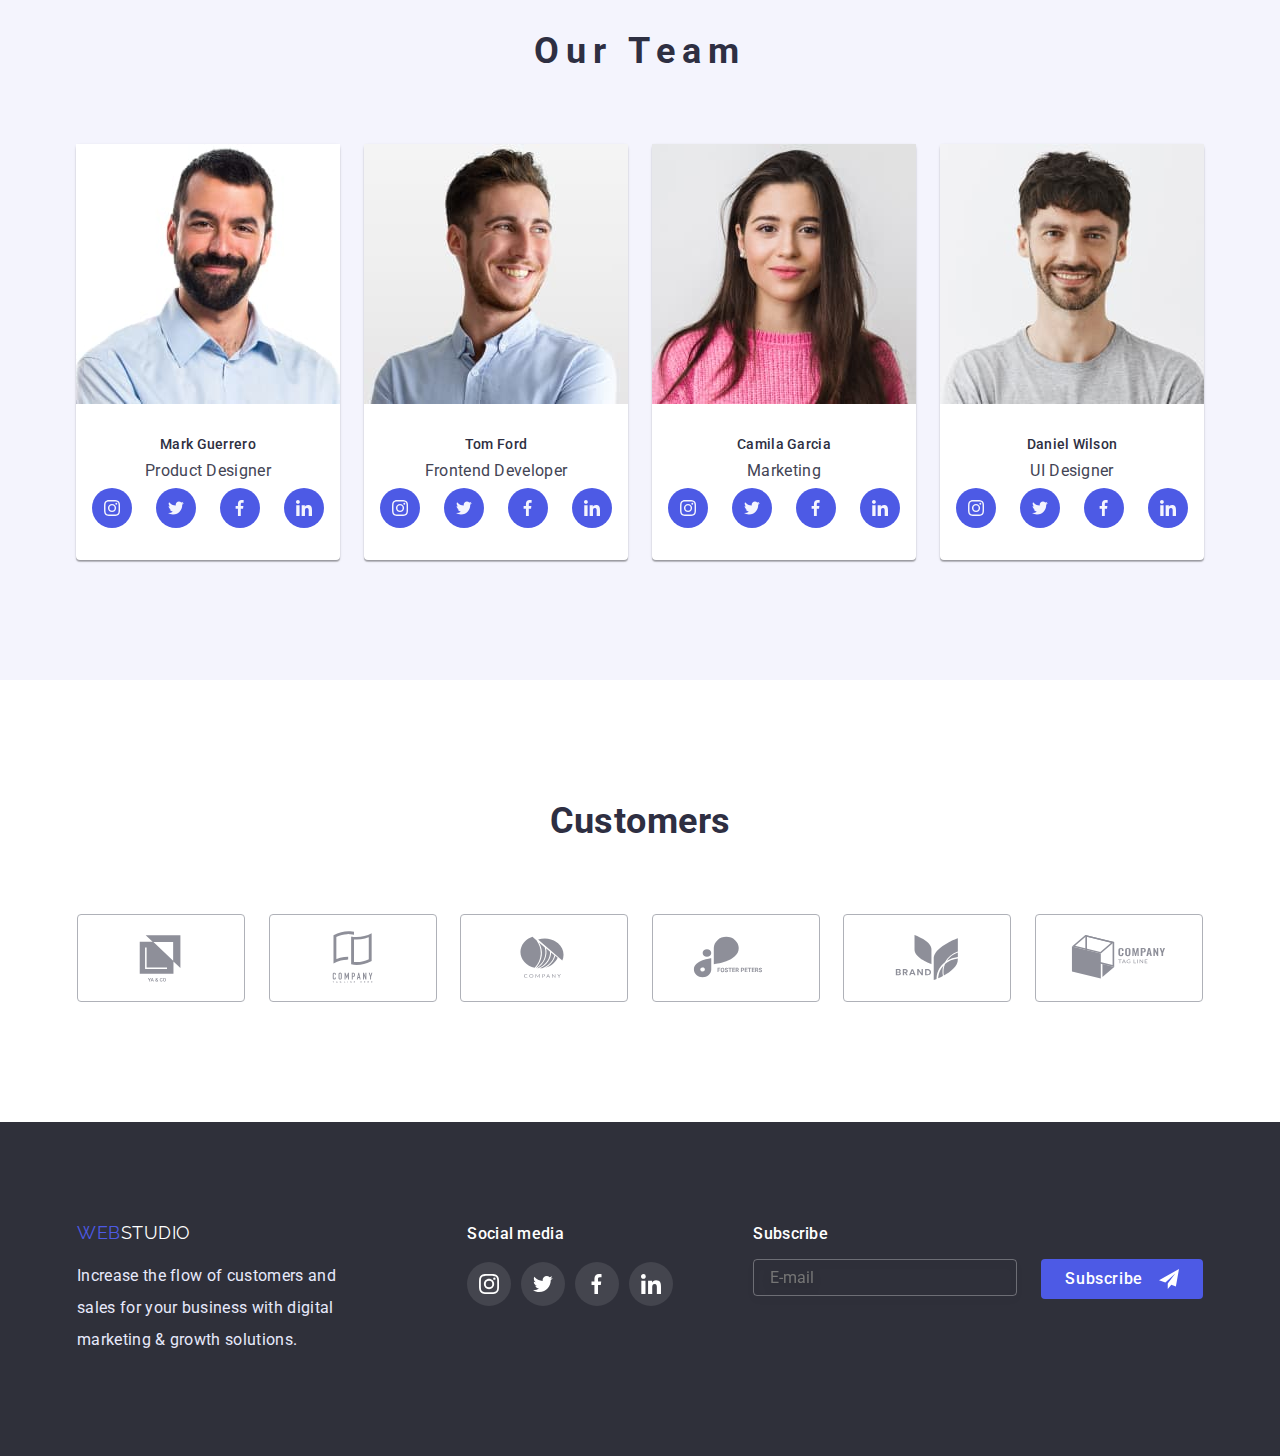
==== commit 9d7719df: "uploaded" ====
--- a/index.html
+++ b/index.html
@@ -66,9 +66,9 @@
 </ul>
 
 <button data-menu-open type="button" class="mobile-menu-open" >
-     <svg class="menu-open-icon" width="32" height="22">
-       <use href="./images/icons.svg#burger"></use>
-      </svg>
+    <svg class="menu-open-icon" width="32" height="22">
+    <use href="./images/icons.svg#burger"></use>
+    </svg>
 </button>
 
 </div>
@@ -140,165 +140,163 @@
     </header>
     <!-- MAIN CONTENT-->
     <main>
-        <!-- hero -->
-        <section class="hero section-order overlay">
-            <div class="order-container">
-            <h1 class="title-decision">Effective Solution for Your Business</h1>
-            <button type="button" class="button" data-modal-open>Order Service</button>
-        </div>
-        </section>
-
-        <!-- section advantage -->
-        <section class="advantages">
-            <div class="container">
-            <!-- hidden text -->
-            <h2 class="visually-hidden">Our advantages</h2>
-            <ul class="list advantages-list">
-                <li class="item-benefits">
-                    <div class="advantages-background">
-                        <svg class="advantages-icons">
-                            <use href="./images/icons.svg#icon-antenna" ></use>
-                        </svg>
-                    </div>
-                    <h3 class="title">Strategy</h3>
-                    <p class="advantage-text">Our goal is to identify the business
-                      problem to walk away with the perfect and creative solution.</p>
-                </li>
-                <li class="item-benefits">
-                    <div class="advantages-background">
-                        <svg class="advantages-icons" width="70" height="70">
-                            <use href="./images/icons.svg#icon-clock"></use>
-                        </svg>
-                    </div>
-                    <h3 class="title">Punctuality</h3>
-                    <p class="advantage-text">Bring the key message to the brand's audience for the best price within the shortest possible time.</p>
-                </li>
-                <li class="item-benefits">
-                    <div class="advantages-background">
-                        <svg class="advantages-icons" width="70" height="70">
-                            <use href="./images/icons.svg#icon-diagram"></use>
-                        </svg>
-                    </div>
-                    <h3 class="title">Diligence</h3>
-                    <p class="advantage-text">Research and confirm brands that present the strongest digital growth opportunities and minimize risk.</p>
-                </li>
-                <li class="item-benefits item-benefits-none">
-                    <div class="advantages-background">
-                        <svg class="advantages-icons" width="70" height="70">
-                            <use href="./images/icons.svg#icon-astronaut"></use>
-                        </svg>
-                    </div>
-                    <h3 class="title">Technologies</h3>
-                    <p class="advantage-text">Design practice focused on digital experiences. We bring forth a deep passion for problem-solving.</p>
-                </li>
-            </ul>
-        </div>
-        </section>
+       <!-- hero -->
+  <section class="hero section-order overlay">
+      <div class="order-container">
+      <h1 class="title-decision">Effective Solution for Your Business</h1>
+      <button type="button" class="button" data-modal-open>Order Service</button>
+      </div>
+ </section>
+
+    <!-- section advantage -->
+<section class="advantages">
+ <div class="container">
+        <!-- hidden text -->
+ <h2 class="visually-hidden">Our advantages</h2>
+  <ul class="list advantages-list">
+    <li class="item-benefits">
+      <div class="advantages-background">
+      <svg class="advantages-icons">
+      <use href="./images/icons.svg#icon-antenna" ></use></svg>
+      </div>
+      <h3 class="title">Strategy</h3>
+      <p class="advantage-text">Our goal is to identify the business problem to walk away with the perfect and creative solution.</p>
+    </li>
+    <li class="item-benefits">
+      <div class="advantages-background">
+      <svg class="advantages-icons" width="70" height="70">
+      <use href="./images/icons.svg#icon-clock"></use></svg>
+      </div>
+      <h3 class="title">Punctuality</h3>
+      <p class="advantage-text">Bring the key message to the brand's audience for the best price within the shortest possible time.</p>
+    </li>
+    <li class="item-benefits">
+      <div class="advantages-background">
+      <svg class="advantages-icons" width="70" height="70">
+      <use href="./images/icons.svg#icon-diagram"></use></svg>
+      </div>
+      <h3 class="title">Diligence</h3>
+      <p class="advantage-text">Research and confirm brands that present the strongest digital growth opportunities and minimize risk.</p>
+    </li>
+    <li class="item-benefits item-benefits-none">
+      <div class="advantages-background">
+      <svg class="advantages-icons" width="70" height="70">
+      <use href="./images/icons.svg#icon-astronaut"></use></svg>
+      </div>
+      <h3 class="title">Technologies</h3>
+      <p class="advantage-text">Design practice focused on digital experiences. We bring forth a deep passion for problem-solving.</p>
+    </li>
+  </ul>
+ </div>
+</section>
         
         <!-- What are we doing -->
-       <section class="work">
-        <div class="container">
-        <h2 class="title-work">What are we doing</h2>
-        <ul class="list">
-        <li class="item list-of-services">
-          <div class="product-thumb">
-          <img src="./images/Rectangle.jpg" alt="image" width="360" height="300">
+<section class="work">
+  <div class="container">
+  <h2 class="title-work">What are we doing</h2>
+  <ul class="list">
+<li class="item list-of-services">
+   <div class="product-thumb">
+   <img src="./images/Rectangle.jpg" alt="image" width="360" height="300">
+   </div>
+</li>
+<li class="item list-of-services">
+   <div class="product-thumb">
+   <img src="./images/Rectangle 2.jpg" alt="image" width="360" height="300">
+   </div>
+</li>
+<li class="item list-of-services">
+    <div class="product-thumb">
+    <img src="./images/Rectangle 3.jpg" alt="image" width="360" height="300">
+    </div>
+     </li>
+</ul>
+</div>
+</section>
+       <!-- Our team -->
+<section class="team">
+  <div class="container">
+  <h2 class="our-team">Our Team</h2>
+
+<ul class="list background-team">
+
+    <li class="team-item">
+      <img class="guerrero" src="./images/team/guerrego_1x.jpg" srcset="./images/team/guerrego_1x.jpg, ./images/team/guerrego_2x.jpg" alt="Guerrero" width="264" height="260">
+          <div class="team-wrapper">
+          <h3 class="name">Mark Guerrero</h3>
+          <p class="specialty">Product Designer</p>
+    <ul class="social-links">
+         <li>
+            <a class="social link" href="#">
+            <svg class="link-icon" width="20" height="20">
+            <use href="./images/icons.svg#icon-instagram"></use>
+            </svg>
+            </a>
+     </li>
+    <li >
+      <a class="social link" href="#">
+      <svg class="link-icon" width="20" height="20" viewBox="0 0 20 20">
+      <use href="./images/icons.svg#icon-twitter"></use>
+      </svg>
+      </a>
+    </li>
+    <li>
+        <a class="social link" href="#">
+        <svg class="link-icon" width="20" height="20" viewBox="0 0 20 20">
+        <use href="./images/icons.svg#icon-facebook"></use>
+        </svg>
+        </a>
+    </li>
+     <li>
+        <a class="social link" href="#">
+        <svg class="link-icon" width="20" height="20" viewBox="0 0 20 20">
+        <use href="./images/icons.svg#icon-linkedin"></use>
+        </svg>
+        </a>
+        </li>
+        </ul>
         </div>
-        </li>
-            <li class="item list-of-services">
-              <div class="product-thumb">
-              <img src="./images/Rectangle 2.jpg" alt="image" width="360" height="300">
-            </div>
-        </li>
-            <li class="item list-of-services">
-              <div class="product-thumb">
-              <img src="./images/Rectangle 3.jpg" alt="image" width="360" height="300">
-            </div>
-            </li>
-        </ul>
-    </div>
-       </section>
-       <!-- Our team -->
-       <section class="team">
-        <div class="container">
-        <h2 class="our-team">Our Team</h2>
-        <ul class="list background-team">
+    </li>
+
+<li class="team-item">
+   <img class="ford" src="./images/team/ford_1x.jpg" srcset="./images/team/ford_1x.jpg, ./images/team/ford_2x.jpg" alt="Ford" width="264" height="260">
+   <div class="team-wrapper">
+    <h3 class="name">Tom Ford</h3>
+    <p class="specialty">Frontend Developer</p>
+    <ul class="social-links">
+<li>
+  <a class="social link" href="#">
+    <svg class="link-icon" width="20" height="20">
+    <use href="./images/icons.svg#icon-instagram"></use>
+    </svg>
+    </a>
+    </li>
+  <li>
+    <a class="social link" href="#">
+    <svg class="link-icon" width="20" height="20" viewBox="0 0 20 20">
+    <use href="./images/icons.svg#icon-twitter"></use>
+    </svg>
+    </a>
+</li>
+<li>
+    <a class="social link" href="#">
+    <svg class="link-icon" width="20" height="20" viewBox="0 0 20 20">
+    <use href="./images/icons.svg#icon-facebook"></use>
+    </svg>
+    </a>
+</li>
+<li>
+  <a class="social link" href="#">
+  <svg class="link-icon" width="20" height="20" viewBox="0 0 20 20">
+  <use href="./images/icons.svg#icon-linkedin"></use>
+  </svg>
+  </a>
+  </li>
+  </ul>
+  </div>
+ </li>
             <li class="team-item">
-                <img class="demianenko" src="./images/mark.jpg" alt="mark" width="264" height="260">
-            <div class="team-wrapper">
-                <h3 class="name">Mark Guerrero</h3>
-                <p class="specialty">Product Designer</p>
-                <ul class="social-links">
-                    <li>
-                      <a class="social link" href="#">
-                        <svg class="link-icon" width="20" height="20">
-                          <use href="./images/icons.svg#icon-instagram"></use>
-                        </svg>
-                      </a>
-                    </li>
-                    <li >
-                      <a class="social link" href="#">
-                        <svg class="link-icon" width="20" height="20" viewBox="0 0 20 20">
-                          <use href="./images/icons.svg#icon-twitter"></use>
-                        </svg>
-                      </a>
-                    </li>
-                    <li>
-                      <a class="social link" href="#">
-                        <svg class="link-icon" width="20" height="20" viewBox="0 0 20 20">
-                          <use href="./images/icons.svg#icon-facebook"></use>
-                        </svg>
-                      </a>
-                    </li>
-                    <li>
-                      <a class="social link" href="#">
-                        <svg class="link-icon" width="20" height="20" viewBox="0 0 20 20">
-                          <use href="./images/icons.svg#icon-linkedin"></use>
-                        </svg>
-                      </a>
-                    </li>
-                  </ul>
-            </div>
-            </li>
-            <li class="team-item">
-                <img class="repina" src="./images/tom.jpg" alt="tom" width="264" height="260">
-            <div class="team-wrapper">
-             <h3 class="name">Tom Ford</h3>
-                <p class="specialty">Frontend Developer</p>
-                <ul class="social-links">
-                    <li>
-                      <a class="social link" href="#">
-                        <svg class="link-icon" width="20" height="20">
-                          <use href="./images/icons.svg#icon-instagram"></use>
-                        </svg>
-                      </a>
-                    </li>
-                    <li>
-                      <a class="social link" href="#">
-                        <svg class="link-icon" width="20" height="20" viewBox="0 0 20 20">
-                          <use href="./images/icons.svg#icon-twitter"></use>
-                        </svg>
-                      </a>
-                    </li>
-                    <li>
-                      <a class="social link" href="#">
-                        <svg class="link-icon" width="20" height="20" viewBox="0 0 20 20">
-                          <use href="./images/icons.svg#icon-facebook"></use>
-                        </svg>
-                      </a>
-                    </li>
-                    <li>
-                      <a class="social link" href="#">
-                        <svg class="link-icon" width="20" height="20" viewBox="0 0 20 20">
-                          <use href="./images/icons.svg#icon-linkedin"></use>
-                        </svg>
-                      </a>
-                    </li>
-                  </ul>
-            </div>
-            </li>
-            <li class="team-item">
-                <img class="tarasov" src="./images/galina.jpg" alt="galina" width="264" height="260">
+                <img class="garcia" src="./images/team/garcia_1x.jpg" srcset="./images/team/garcia_1x.jpg, ./images/team/garcia_2x.jpg" alt="Garcia" width="264" height="260">
             <div class="team-wrapper">
                 <h3 class="name">Camila Garcia</h3>
                 <p class="specialty">Marketing</p>
@@ -335,7 +333,7 @@
             </div>
             </li>
             <li class="team-item">
-                <img class="ermakov" src="./images/daniel.jpg" alt="daniel" width="264" height="260">
+                <img class="wilson" src="./images/team/wilson_1x.jpg" srcset="./images/team/wilson_1x.jpg, ./images/team/wilson_2x.jpg" alt="Wilson" width="264" height="260">
             <div class="team-wrapper">
             <h3 class="name">Daniel Wilson</h3>
                 <p class="specialty">UI Designer</p>
@@ -470,7 +468,7 @@
         </div>
 
         <!-- Subscription form -->
-        <form class="footer-content">
+        <form class="footer-content" style="width: 100%;">
           <p class="footer-label"
             >Subscribe</p>
             <div class="footer-subscription">
--- a/css/style.css
+++ b/css/style.css
@@ -44,12 +44,6 @@
 padding-left: 0;
 }
 
-img {
-  display: block;
-  max-width: 100%;
-  height: auto;
-}
-
 /* BODY */
 body {
 margin: 0;
@@ -89,6 +83,10 @@
 padding-left: 0;
 }
 
+img {
+  display: block;
+  height: auto;
+}
 
 /* HEADER */
 
@@ -263,6 +261,8 @@
  height: 12px;
 }
 
+   /* Mobile menu */
+
 .mobile-menu-open {
  border: none;
  background-color: #fff;
@@ -274,19 +274,26 @@
   stroke: var(--primary-text-color);
 }
 
-/* Mobile menu */
-
-@media screen and (min-width: 480px) and (max-width: 767px) {
+@media screen and (max-width: 767px) {
   .mobile-menu-close {
-    width: 24px;
-    height: 24px;
-    border-radius: 50%;
-    background: #e7e9fc;
-    border: 1px solid rgba(0, 0, 0, 0.1);
-    display: flex;
-    align-items: center;
-    justify-content: center;
-    margin-left: auto;
+  position: absolute;
+  width: 24px;
+  height: 24px;
+  right: 24px;
+  border-radius: 50%;
+  background: #e7e9fc;
+  border: 1px solid rgba(0, 0, 0, 0.1);
+  display: flex;
+  align-items: center;
+  justify-content: center;
+  margin-left: auto;
+  color: #000000;
+  }
+  }
+
+@media screen and (min-width: 768px) {
+    .mobile-menu-open {
+    display: none;
   }
   }
 
@@ -415,12 +422,19 @@
 }
 
 .overlay {
-background-image: linear-gradient(rgba(46, 47, 66, 0.7), rgba(46, 47, 66, 0.7)),
-url(../images/people-office.jpg);
-background-repeat: no-repeat;
-background-position: center;
-max-width: 1440px;
-height: 600px;
+   height: 432px;
+   outline: 1px solid transparent;
+   width: 100%;
+}
+
+@media (min-device-pixel-ratio: 2), (min-resolution: 192dpi), (min-resolution: 2dppx) {
+.overlay {
+	background-image: linear-gradient(to right, rgba(46, 47, 66, 0.7), rgba(46, 47, 66, 0.7)),
+	url(../images/hero/heromobile_2x.jpg);
+  background-size: cover;
+  background-repeat: no-repeat;
+  background-position: center;
+}
 }
 
 .section-order {
@@ -430,23 +444,22 @@
 }
 
 .order-container {
-padding: 188px 0;
 max-width: 496px;
 margin: 0% auto;
 color: var(--main-background-color);
 }
 
 .title-decision {
-margin-top: 0%;
-margin-bottom: 48px;
-font-weight: 700;
-font-size: 56px;
-line-height: 1.07;
-letter-spacing: 0.02em;
-text-align: center;
-margin: 0 auto 48px;
+  font-weight: 700;
+  line-height: 0.9;
+  letter-spacing: 0.02em;
+  text-align: center;
+  padding-top: 112px;
+  padding-bottom: 72px;
+  font-size: 36px;
 color: var(--text-color-white);
 }
+
 
 /* Button */
 .button {
@@ -469,7 +482,7 @@
 transition-property: background-color;
 transition-duration: 250ms;
 transition-timing-function: cubic-bezier(0.4, 0, 0.2, 1);
-  }
+}
 
 .button:focus,
 .button:hover {
@@ -674,10 +687,6 @@
   display: flex;
 }
 
-.advantages-list {
-  justify-content: center;
-}
-
 .advantages .title {
   margin-top: 0px;
   margin-bottom: 8px;
@@ -735,21 +744,21 @@
 /* What are we doing */
 
 @media screen and (max-width: 1199.9px) {
-.work {
-display: none;
+ .work {
+ display: none;
 }
 }
 
 .work {
   margin-top: 0;
-padding-bottom: 120px;
+  padding-bottom: 120px;
   font-weight: 700;
   font-size: 36px;
   line-height: 1.16;
   text-align: center;
   letter-spacing: 0.03em;
   color: var(--primary-text-color);
-  }
+}
 
 .title-work {
   font-weight: 700;
@@ -782,29 +791,29 @@
 }
 
 .information {
- background: var(--main-background-color);
+  background: var(--main-background-color);
 }
 
 .work-img {
-display: flex;
-margin-right: auto;
-margin-left: auto;
-gap: 30px;
+  display: flex;
+  margin-right: auto;
+  margin-left: auto;
+  gap: 30px;
 }
 
 .foto-left {
-position: relative;
-background: url(close-up-image-programer-working-his-desk-office_1098-18707.jpg);
+  position: relative;
+  background: url(close-up-image-programer-working-his-desk-office_1098-18707.jpg);
 }
 
 .foto-centr {
-position: relative;
-background: url(web-ui-designers-are-developing-application-smartphones-team-creators-is-working-interface-mobile-phones_8119-2713.jpg);
+  position: relative;
+  background: url(web-ui-designers-are-developing-application-smartphones-team-creators-is-working-interface-mobile-phones_8119-2713.jpg);
 }
 
 .foto-right {
-position: relative;
-background: url(creative-artist-web-design-with-working-colour-selection-graphic-tablet_35674-1119.jpg);
+  position: relative;
+  background: url(creative-artist-web-design-with-working-colour-selection-graphic-tablet_35674-1119.jpg);
 }
 
 .product-thumb {
@@ -816,139 +825,100 @@
 
 /* Our team */
 
-
 .team {
-padding-top: 96px;
-padding-bottom: 96px;
-background:var(--third-color-background);
-}
-
-@media  screen and (min-width: 1200px) {
-  .team {
-    padding-top: 120px;
-    padding-bottom: 120px;
-    }
+ padding-top: 96px;
+ padding-bottom: 96px;
+ background:var(--third-color-background);
 }
 
 .our-team {
-margin-bottom: 72px;
-text-align: center;
-font-weight: 700;
-font-size: 36px;
-line-height: 1.11;
-letter-spacing: 0.2em;
-text-transform: capitalize;
-color: var(--primary-text-color);
+ margin-bottom: 72px;
+ text-align: center;
+ font-weight: 700;
+ font-size: 36px;
+ line-height: 1.11;
+ letter-spacing: 0.2em;
+ text-transform: capitalize;
+ color: var(--primary-text-color);
 }
 
 .background-team {
-display: flex;
-column-gap: 24px;
-text-align: center;
-justify-content: center;
-background-color: var(--third-color-background);;
-}
-
-
-@media screen and (min-width: 768px) and (max-width: 1199.9px) {
-  .background-team {
-display: flex;
-flex-direction: row;
-flex-wrap: wrap;
-align-items: center;
-justify-content: center;
-column-gap: 24px;
-row-gap: 72px;
-justify-content: center;
-gap: 24px;
-  }
-}
-  
-
-  
+ display: flex;
+ column-gap: 24px;
+ text-align: center;
+ justify-content: center;
+ background-color: var(--third-color-background);;
+}
 
 .team-item {
-display: flex;
-justify-content: center;
-flex-direction: column;
-flex-basis: calc((100% - 30% * 3) / 4);
-align-items: center;
-padding-bottom: 0px;
-/*width: 264px;*/
-width: 100%;
-box-shadow: 0px 2px 1px rgba(0, 0, 0, 0.2), 0px 1px 1px rgba(0, 0, 0, 0.14), 0px 1px 3px rgba(0, 0, 0, 0.12);
-border-radius: 4px;
-background-color: var(--main-background-color);
-}
-
-@media screen and (max-width: 767.9px) {
-.team-item:not(:last-child) {
-    margin-bottom: 72px;
-}
+ display: flex;
+ justify-content: center;
+ flex-direction: column;
+ flex-basis: calc((100% - 30% * 3) / 4);
+ align-items: center;
+ padding-bottom: 0px;
+ width: 100%;
+ box-shadow: 0px 2px 1px rgba(0, 0, 0, 0.2), 0px 1px 1px rgba(0, 0, 0, 0.14), 0px 1px 3px rgba(0, 0, 0, 0.12);
+ border-radius: 4px;
+ background-color: var(--main-background-color);
 }
 
 .team-wrapper {
-padding-top: 30px 10px;
-}
-
-.demianenko {
-display: inline-block;
-margin-bottom: 32px;
-background: url(4853.jpg);
-border-radius: 0px;
-}
-
-.repina {
-display: inline-block;
-margin-bottom: 32px;
-font-weight: 500;
-background: url(5844.jpg);
-border-radius: 0px;
-}
-
-.tarasov {
-display: inline-block;
-margin-bottom: 32px;
-background: url(16166.jpg);
-border-radius: 0px;
-}
-
-.ermakov {
-display: inline-block;
+ padding-top: 30px 10px;
+}
+
+.guerrero {
+ margin-bottom: 32px;
+ background: url(4853.jpg);
+ border-radius: 0px;
+}
+
+.ford {
+ margin-bottom: 32px;
+ font-weight: 500;
+ background: url(5844.jpg);
+ border-radius: 0px;
+}
+
+.garcia {
+ margin-bottom: 32px;
+ background: url(16166.jpg);
+ border-radius: 0px;
+}
+
+.wilson {
 margin-bottom: 32px;
 background: url(2968.jpg);
 border-radius: 0px;
 }
- .name {
-margin-top: 0;
-margin-bottom: 8px;
-font-weight: 500;
-font-size: inherit;
-line-height: 1.2;
-letter-spacing: 0.02em;
-color: var(--primary-text-color);
- }
+
+.name {
+ margin-top: 0;
+ margin-bottom: 8px;
+ font-weight: 500;
+ font-size: inherit;
+ line-height: 1.2;
+ letter-spacing: 0.02em;
+ color: var(--primary-text-color);
+}
 
 .specialty {
-font-weight: 400;
-font-size: 16px;
-line-height: 1.2;
-letter-spacing: 0.02em;
-margin-bottom: 8px;
+ font-weight: 400;
+ font-size: 16px;
+ line-height: 1.2;
+ letter-spacing: 0.02em;
+ margin-bottom: 8px;
 color: var(--text-color-gray);
  }
 
-
 .social-links {
   display: flex;
-  padding: 0;
   margin-bottom: 32px;
   justify-content: center;
   align-items: center;
   transition-property: color, background-color;
   transition-duration: 250ms;
   transition-timing-function: cubic-bezier(0.4, 0, 0.2, 1);
-
 }
 
 .social {
@@ -956,7 +926,6 @@
   transition-property: fill, background-color;
   transition-duration: 250ms;
   transition-timing-function: cubic-bezier(0.4, 0, 0.2, 1);
-  
 }
 
 .social .link-icon {
@@ -1008,13 +977,6 @@
 padding-bottom: 96px;
 }
 
-@media  screen and (min-width: 1200px) {
-  .employment-partners {
-    padding-top: 120px;
-    padding-bottom: 120px;
-    }
-}
-
 .title-section{
 margin: 0;
 margin-bottom: 72px;
@@ -1027,54 +989,14 @@
 color: var(--primary-text-color);
 }
 
-
 .partners{
 display: flex;
 justify-content: space-between;
 }
 
-@media screen and (max-width: 767.9px) {
-  .partners {
-    flex-wrap: wrap;
-    justify-content: center;
-  }
-}
-
-@media screen and (min-width: 768px) and (max-width: 1199px) {
-  .partners {
-    display: flex;
-    flex-wrap: wrap;
-    justify-content: center;
-    gap: 24px;
-  }
-  }
-
-
 .partners-image{
 display: flex;
 }
-
-@media screen and (max-width: 767.9px) {
-  .partners-image:not(:nth-child(2n)) {
-      margin-right: 16px;
-  }
-  }
-
-@media screen and (max-width: 767.9px) {
-.partners-image:not(:nth-last-child(-n+2)) {
-    margin-bottom: 72px;
-}
-}
-
-@media screen and (min-width: 768px) and (max-width: 1199px) {
-  .partners-image:not(:nth-last-child(-n+3)) {
-        margin-bottom: 72px;
-    }
-  }
-
-  
-
-  
 
 .partners-link{
 display: flex;
@@ -1110,12 +1032,8 @@
 fill: var(--accent);
 }
 
-/*----------*/
-
-
-
-
-/*footer*/
+
+     /* Footer */
 
 .footer {
 background: var(--second-background-color);
@@ -1123,40 +1041,12 @@
 padding-bottom: 96px;
 }
 
-@media  screen and (min-width: 1200px) {
-  .footer {
-    display: flex;
-  padding-top: 100px;
-  padding-bottom: 100px;
-  }
-  }
-
-
-
-@media screen and (max-width: 767.9px) {
-  .container-footer {
-    text-align: center;
-  }
-  }
-
-  
-  @media screen and (min-width: 768px) and (max-width: 1199px) {
-    .container-footer {
-      flex-direction: row;
-      flex-wrap: wrap;
-      justify-content: flex-start;
-      column-gap: 24px;
-      row-gap: 72px;
-    }
-    }
-
 @media screen and (min-width: 768px) {
 .container-footer {
-  align-items: baseline;
+align-items: baseline;
 display: flex;
 }
 }
-
 
 .logo-footer {
   text-decoration: none;
@@ -1168,20 +1058,6 @@
   text-transform: uppercase;
 }
 
-@media screen and (max-width: 767.9px) {
-  .logo-footer {
-  display: flex;
-  justify-content: center;
-  padding-bottom: 16px;
-  }
-  }
-
-  @media screen and (min-width: 768px) and (max-width: 1199px) {
-    .logo-footer {
-      justify-content: left;
-    }
-    }
-
 .logo-studio-footer {
 color:var(--text-color-white);
 }
@@ -1195,41 +1071,9 @@
 color: #E7E9FC;
 }
 
-@media screen and (max-width: 767.9px) {
-  .footter-text {
-  display: flex;
-  justify-content: center;
-  padding-bottom: 72px;
-  }
-  }
-
-  @media screen and (min-width: 768px) and (max-width: 1199px) {
-    .footter-text {
-      font-weight: 400;
-    font-size: 16px;
-    line-height: 1.5;
-    letter-spacing: 0.02em;
-    }
-    }
-
-
 .social-block {
 margin-left: 120px;
 }
-
-@media screen and (max-width: 767.9px) {
-  .social-block {
-    text-align: center;
-    padding-bottom: 72px;
-    margin: 0px;
-  }
-  }
-
-  @media screen and (min-width: 768px) and (max-width: 1199px) {
-    .social-block {
-      margin: 0;
-    }
-    }
 
 .join {
 margin-top: 0px;
@@ -1242,28 +1086,14 @@
 text-align: left;
 }
 
-@media screen and (max-width: 767.9px) {
-  .join {
-  padding-bottom: 16px;
-  text-align: center;
-  }
-  }
-
 .icons.list {
 min-width: 206px;
 display: flex;
-
 }
 
 @media screen and (min-width: 768px) {
   .icons.list {
-    justify-content: space-between;
-  }
-}
-
-@media screen and (max-width: 767.9px) {
-  .icons.list {
-    justify-content: center;
+  justify-content: space-between;
 }
 }
 
@@ -1278,13 +1108,7 @@
 .social.link:hover,
 .social.link:focus{
 background: var(--accent);
-}
-
-@media screen and (max-width: 767.9px) {
-  .item-social:not(:last-child) {
-    margin-right: 8px;
-  }
-  }
+} 
 
 
 /* Форма підписки */
@@ -1338,22 +1162,12 @@
 
 @media screen and (min-width: 1200px) {
   .footer-subscription {
-    display: flex;
-  }
-}
-
-@media screen and (max-width: 1199.9px) {
-  .footer-label {
-    text-align: center;
-  }
-  .footer-subscription {
-    justify-content: center;
-  }
-.input-post {
-  width: 100%;
-  margin: 0;
-}
-}
+  display: flex;
+}
+}
+
+
+
 .icon-send {
   fill: currentColor;
   vertical-align: middle;
@@ -1383,9 +1197,9 @@
 transition-timing-function: cubic-bezier(0.4, 0, 0.2, 1);
 }
 
-@media screen and (max-width: 1199.9px) {
+@media screen and (max-width: 767px) {
   .button-footer {
-    margin-top: 20px;
+    margin-top: 16px;
 
   }
 }
@@ -1403,7 +1217,7 @@
 
 
 
-/* portfolio */
+/* PORTFOLIO */
 
 .main-portfolio {
 background: var(--main-background-color);
--- a/css/mobile.css
+++ b/css/mobile.css
@@ -20,15 +20,40 @@
   }
   }
 
+  @media screen and (min-width: 768px) {
+    .mobile-menu {
+    display: none;
+}
+}
+
       /* Hero */
 
+@media screen and (min-width: 480px) and (max-width: 767px) and (max-width: 767px) {
+ .overlay {
+    height: 432px;
+    outline: 1px solid transparent;
+    width: 100%;
+    margin-left: auto;
+    margin-right: auto;
+    background-image: linear-gradient(to right, rgba(46, 47, 66, 0.7), rgba(46, 47, 66, 0.7)),
+    url(../images/hero/heromobile_2x.jpg), url(../images/hero/heromobile_1x.jpg);
+    background-size: cover;
+    background-repeat: no-repeat;
+    background-position: center;
+    background-color: #2e2f42;
+}
+}
+
+
 @media screen and (max-width:767.9px) {
-     .title-decision {  
-     font-size: 36px;
-     line-height: 1.1;
-     text-transform: capitalize;
-  }
-  }
+    .title-decision {  
+    font-size: 36px;
+    line-height: 1.1;
+    text-transform: capitalize;
+}
+}
+
+
 
     /* Advatages */
 
@@ -53,5 +78,93 @@
  }
 
 
+ @media screen and (max-width: 767.9px) {
+     .advantages-list {
+     justify-content: center;
+ }
+ }
+
+    /* Our team */
+
+@media screen and (max-width: 767.9px) {
+    .team-item:not(:last-child) {
+    margin-bottom: 72px;
+}
+}
+
+@media screen and (max-width: 767.9px) {
+    .partners {
+    flex-wrap: wrap;
+    justify-content: center;
+}
+}
+
+@media screen and (max-width: 767.9px) {
+    .partners-image:not(:nth-child(2n)) {
+    margin-right: 16px;
+}
+}
+
+@media screen and (max-width: 767.9px) {
+    .partners-image:not(:nth-last-child(-n+2)) {
+    margin-bottom: 72px;
+}
+}
+
+
+     /* Footer */
+
+@media screen and (max-width: 767.9px) {
+    .container-footer {
+     display: flex;
+    flex-wrap: wrap;
+    flex-direction: column;
+    justify-content: center;
+    text-align: center;
+    align-items: center;
+}
+}
       
+@media screen and (max-width: 767.9px) {
+  .logo-footer {
+  display: flex;
+  justify-content: center;
+  padding-bottom: 16px;
+}
+}
 
+@media screen and (max-width: 767.9px) {
+  .footter-text {
+  display: flex;
+  justify-content: center;
+  padding-bottom: 72px;
+  width: 268px;
+}
+}
+
+@media screen and (max-width: 767.9px) {
+  .social-block {
+  text-align: center;
+  padding-bottom: 72px;
+  margin: 0px;
+}
+}
+
+@media screen and (max-width: 767.9px) {
+  .join {
+  padding-bottom: 16px;
+  text-align: center;
+}
+}
+
+@media screen and (max-width: 767.9px) {
+  .icons.list {
+  justify-content: center;
+}
+.input-post {
+    margin: 0;
+}
+.item-social:not(:last-child) {
+margin-right: 8px;
+}
+}--- a/css/tablet.css
+++ b/css/tablet.css
@@ -20,13 +20,54 @@
  }
  }
 
+   /* Mobile menu */
+
+
+
+/* Hero */
 @media screen and (min-width: 768px) {
-     .mobile-menu-open {
-     display: none;
+    @media (min-device-pixel-ratio: 2), (min-resolution: 192dpi), (min-resolution: 2dppx) {
+    .overlay {
+    background-image: linear-gradient(to right, rgba(46, 47, 66, 0.7), rgba(46, 47, 66, 0.7)), url(../images/hero/herotablet_2x.jpg);
+    }
+ }
+ .overlay {
+    outline: 1px solid transparent;
+    margin-left: auto;
+    margin-right: auto;
+    background-image: linear-gradient(to right, rgba(46, 47, 66, 0.7), rgba(46, 47, 66, 0.7)), url(../images/hero/herotablet_2x.jpg);
+    background-size: cover;
+    background-repeat: no-repeat;
+    background-position: center;
+    background-color: #2e2f42;
+
 }
 }
 
-/* Hero */
+@media screen and (min-width: 768px) and (max-width: 1199px) {
+    .overlay {
+    padding-bottom: 108px;
+    }
+  }
+
+@media screen and (min-width: 768px) {
+.section-order {
+    width: 100%;
+}
+}
+
+@media screen and (min-width: 768px) {
+.title-decision {
+     font-size: 56px;
+     font-weight: 700;
+     width: 496px;
+      padding-bottom: 40px;
+     padding-top: 112px;
+     line-height: 1.07;
+    letter-spacing: 0.02em;
+}
+}
+
 
 /* Advatages */
 
@@ -36,28 +77,99 @@
   }
   }
 
-  @media screen and (min-width: 768px) {
+@media screen and (min-width: 768px) {
      .advantages .title {
      text-align: start;
  }
  }
 
-    @media screen and (min-width: 768px) and (max-width: 1199.9px) {
+@media screen and (min-width: 768px) and (max-width: 1199.9px) {
      .advantages-list {
-     display: flex;
-     flex-direction: row;
      flex-wrap: wrap;
+     text-align: center;
      row-gap: 72px;
-     justify-content: center;
-     align-items: center;
-     text-align: center;
      column-gap: 24px;
-      margin: 0 auto;
+     margin: 0 auto;
+    justify-content: center;
  }
  }
 
  @media screen and (max-width: 1199.9px) {
-     .advantage-text {
+    .advantage-text {
      font-weight: 500;
+
  }
- }+ }
+
+ @media screen and (min-width: 768px) and (max-width: 1199.9px) {
+ .item-benefits {
+    width: calc((100% - 24px) / 2);
+    display: flex;
+    flex-direction: column;
+    flex-wrap: wrap;
+    margin: auto;
+ }
+ }
+
+    /* Our team */
+
+@media screen and (min-width: 768px) and (max-width: 1199.9px) {
+    .background-team {
+    display: flex;
+    flex-direction: row;
+    flex-wrap: wrap;
+    align-items: center;
+    justify-content: center;
+    column-gap: 24px;
+    row-gap: 72px;
+    justify-content: center;
+     gap: 24px;
+ }
+ }
+
+ @media screen and (min-width: 768px) and (max-width: 1199px) {
+    .partners {
+    display: flex;
+    flex-wrap: wrap;
+    justify-content: center;
+    gap: 72px 24px;
+ }
+}
+
+     /* Footer */
+
+@media screen and (min-width: 768px) and (max-width: 1199px) {
+    .container-footer {
+        display: flex;
+        flex-direction: row;
+        flex-wrap: wrap;
+        justify-content: flex-start;
+        column-gap: 24px;
+        row-gap: 72px;
+        padding: 93px;
+}
+}
+
+@media screen and (min-width: 768px) and (max-width: 1199px) {
+.footer-wrapper {
+    margin-right: 24px;
+    margin-left: 93px;
+}
+}
+@media screen and (min-width: 768px) and (max-width: 1199px) {
+  .logo-footer {
+  justify-content: left;
+}
+}
+
+@media screen and (min-width: 768px) and (max-width: 1199px) {
+  .footer__wrapper {
+    width: 264px;
+}
+}
+
+@media screen and (min-width: 768px) and (max-width: 1199px) {
+  .social-block {
+  margin: 0;
+}
+
--- a/css/desktop.css
+++ b/css/desktop.css
@@ -1,12 +1,39 @@
 @media screen and (min-width: 1200px) {
     .container {
-      max-width: 1158px;
+    max-width: 1158px;
+    padding-left: 16px;
+    padding-right: 16px;
   }
   }
 
   /* HEADER */
 
   /* Hero */
+
+  @media screen and (min-width: 1158px) {
+
+  }
+
+
+  @media screen and (min-width: 1158px) {
+    @media (min-device-pixel-ratio: 2), (min-resolution: 192dpi), (min-resolution: 2dppx) {
+    .overlay {
+        background-image: linear-gradient(to right, rgba(46, 47, 66, 0.7), rgba(46, 47, 66, 0.7)), url(../images/hero/desktophero_2x.jpg);
+    }
+    }
+    
+    .overlay {
+      outline: 1px solid transparent;
+      margin: 0 auto;
+      background-image: linear-gradient(to right, rgba(46, 47, 66, 0.7), rgba(46, 47, 66, 0.7)), url(../images/hero/desktophero_2x.jpg);
+      background-size: cover;
+      background-repeat: no-repeat;
+      background-position: center;
+      background-color: #2e2f42;
+      padding-bottom: 188px;
+  }
+  }
+
 
   /* Advatages */
 
@@ -29,4 +56,32 @@
     font-size: 20px;
     line-height: 1.2;
   }
-  }+  }
+
+  /* Our team */
+
+@media  screen and (min-width: 1200px) {
+.team {
+    padding-top: 120px;
+    padding-bottom: 120px;
+ }
+ }
+
+ @media  screen and (min-width: 1200px) {
+  .employment-partners {
+  padding-top: 120px;
+  padding-bottom: 120px;
+}
+}
+
+
+     /* Footer */
+
+@media  screen and (min-width: 1200px) {
+  .footer {
+  display: flex;
+  padding-top: 100px;
+  padding-bottom: 100px;
+}
+}
+
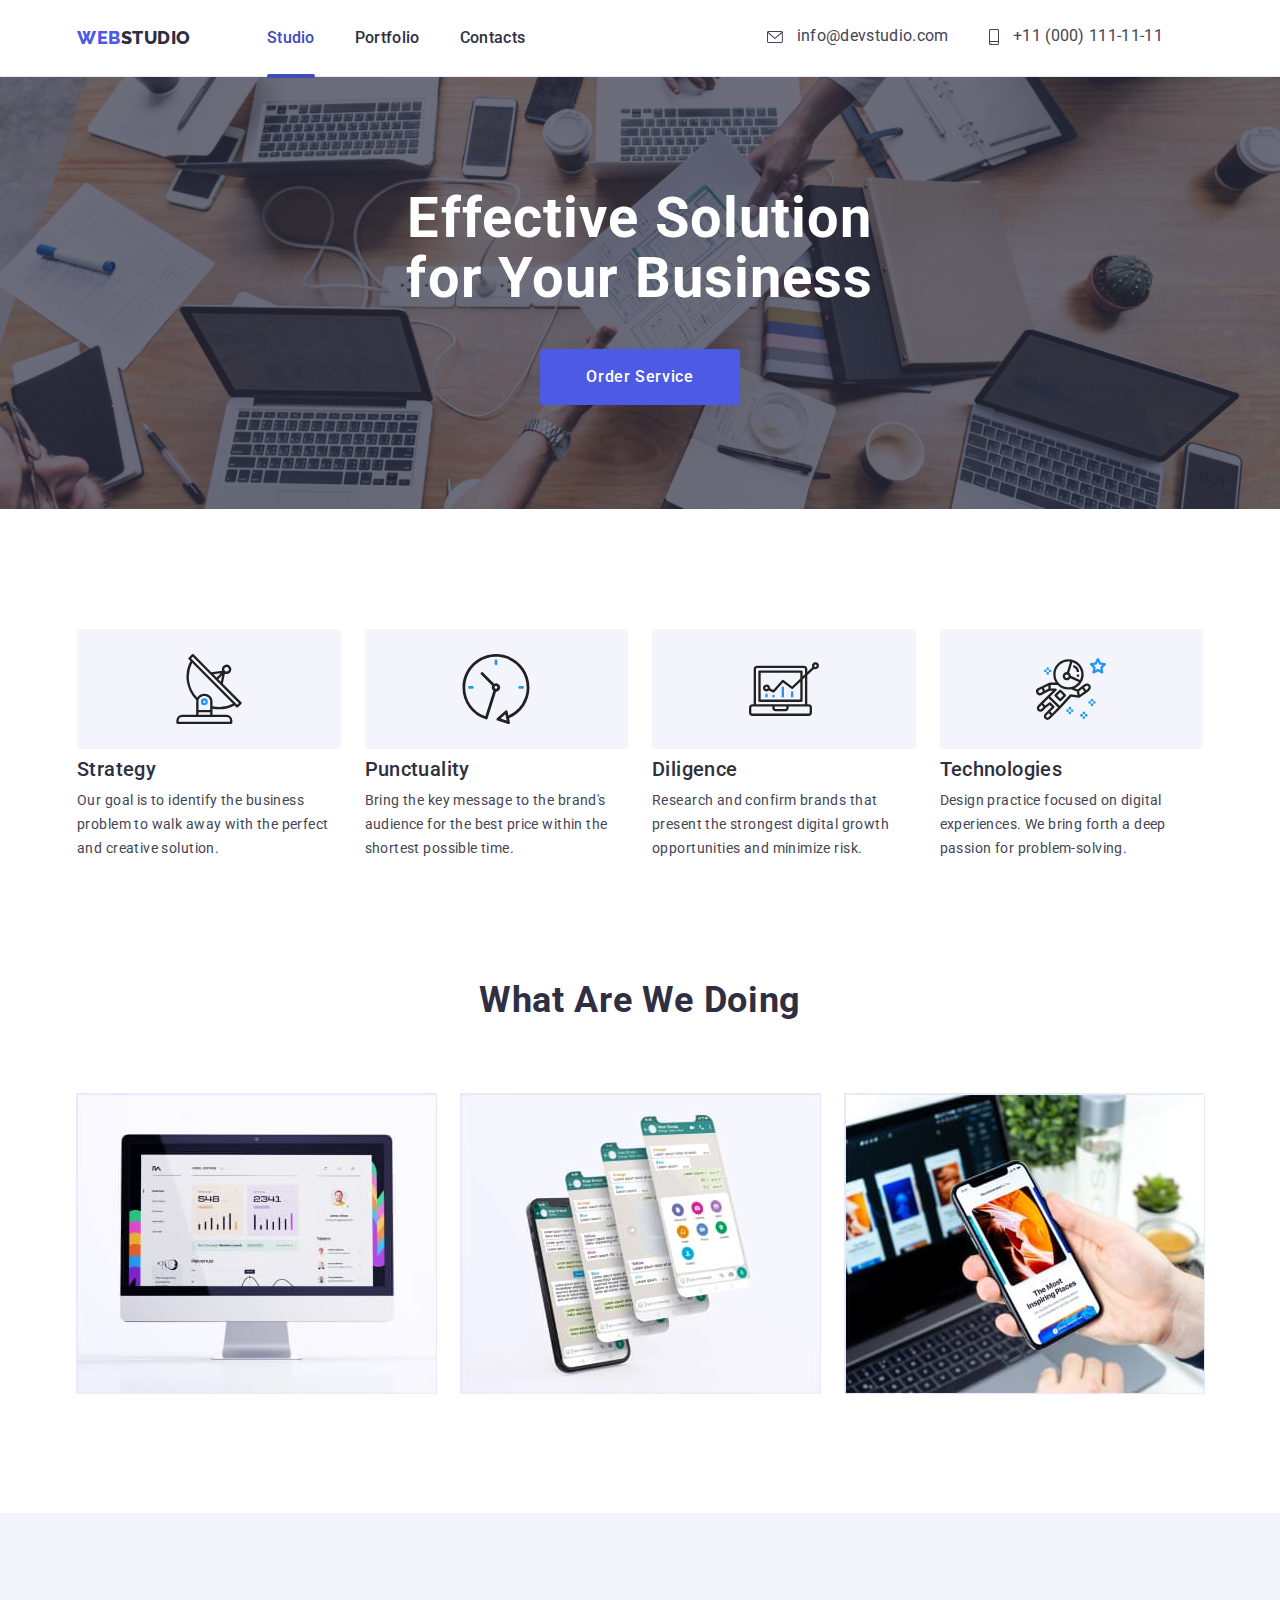
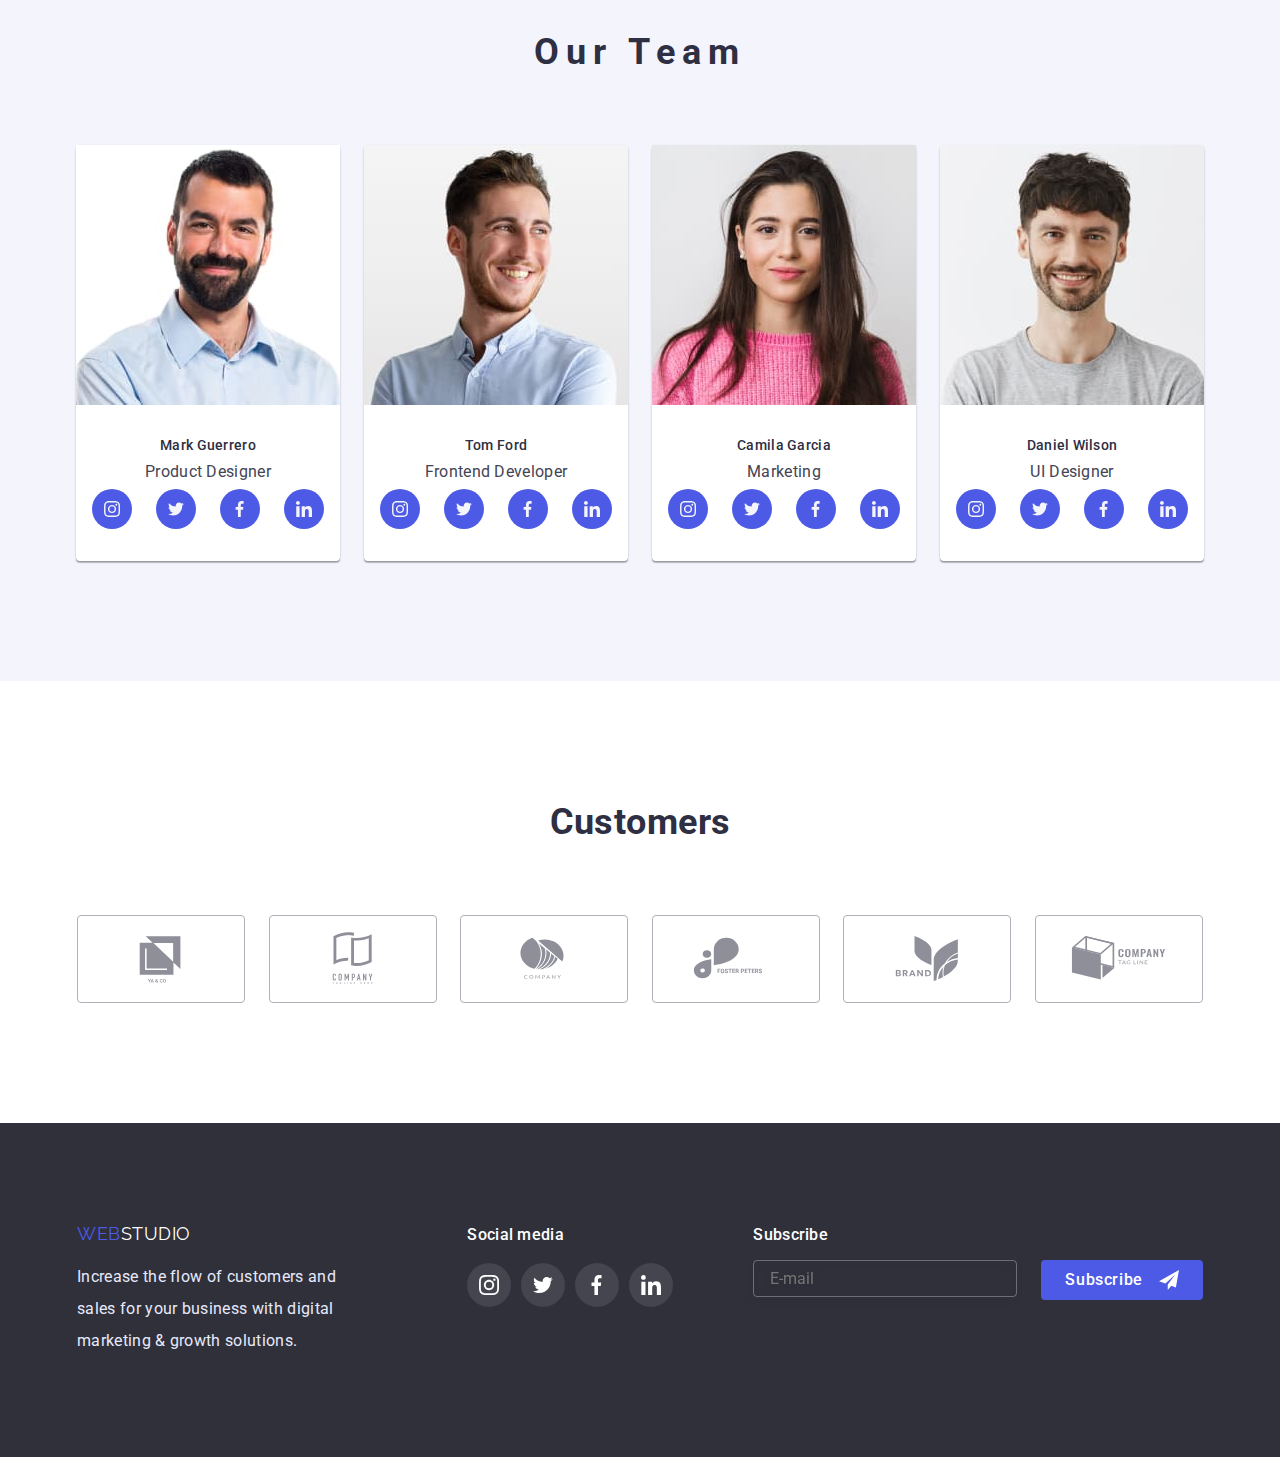
==== commit bc6fc81d: "uploaded" ====
--- a/index.html
+++ b/index.html
@@ -41,7 +41,7 @@
    <a class="nav-portfolio link" href="./portfolio.html">Portfolio</a>
 </li>
 <li class="nav-contacts-header">
-  <a class="nav-kontakty link" href="#">Contacts</a>
+  <a class="nav-kontakty link" href="./contacts.html">Contacts</a>
 </li>
 </ul>
 
@@ -75,7 +75,7 @@
 
     <!-- Mobile menu -->
   
-  <div data-menu class="mobile-menu is-hidden" >
+  <div data-menu class="mobile-menu" >
   <div class="container">
   <div class="mob-menu-nav">
     
--- a/css/style.css
+++ b/css/style.css
@@ -92,6 +92,7 @@
 
 .header {
 background: var(--main-background-color);
+border-bottom: 1px solid #E7E9FC;
 }
 
 .header-container {
@@ -686,6 +687,11 @@
 .advantages > .container > .list {
   display: flex;
 }
+@media screen and (max-width: 767px) {
+  .title {
+
+       }
+}
 
 .advantages .title {
   margin-top: 0px;
@@ -1165,8 +1171,6 @@
   display: flex;
 }
 }
-
-
 
 .icon-send {
   fill: currentColor;
@@ -1283,6 +1287,22 @@
 
 /* images */
 
+.gallery-item-portfolio {
+  background: var(--text-color-white);
+    border-radius: 5px;
+    margin: 0;
+    margin-bottom: 48px;
+    box-shadow: 0px 1px 6px rgb(46 47 66 / 8%);
+    text-align: start;
+    transition-duration: 250ms;
+    transition-timing-function: cubic-bezier(0.4, 0, 0.2, 1);
+}
+
+.gallery-item-portfolio:not(:nth-child(3n + 3)) {
+  margin-right: 23px;
+}
+
+
 .gallery-item {
 background: var(--text-color-white);
 border-radius: 5px;
--- a/css/mobile.css
+++ b/css/mobile.css
@@ -69,14 +69,16 @@
      margin-right: 0;
   }
  }
-    
         
 @media screen and (max-width: 767.9px) {
     .advantages .title {
     text-align: center;
+    font-size: 36px;
+    line-height: 1.1;
+    letter-spacing: 0.02em;
+    text-transform: capitalize;
  }
  }
-
 
  @media screen and (max-width: 767.9px) {
      .advantages-list {
--- a/css/tablet.css
+++ b/css/tablet.css
@@ -77,9 +77,14 @@
   }
   }
 
+
 @media screen and (min-width: 768px) {
      .advantages .title {
      text-align: start;
+     font-size: 36px;
+     line-height: 1.1;
+     letter-spacing: 0.02em;
+     text-transform: capitalize;
  }
  }
 
@@ -96,8 +101,12 @@
 
  @media screen and (max-width: 1199.9px) {
     .advantage-text {
-     font-weight: 500;
-
+        font-weight: 500;
+        font-size: 16px;
+        line-height: 1.5;
+        /* or 150% */
+        
+        letter-spacing: 0.02em;
  }
  }
 
@@ -125,9 +134,6 @@
     justify-content: center;
      gap: 24px;
  }
- }
-
- @media screen and (min-width: 768px) and (max-width: 1199px) {
     .partners {
     display: flex;
     flex-wrap: wrap;
@@ -140,36 +146,26 @@
 
 @media screen and (min-width: 768px) and (max-width: 1199px) {
     .container-footer {
-        display: flex;
-        flex-direction: row;
-        flex-wrap: wrap;
-        justify-content: flex-start;
-        column-gap: 24px;
-        row-gap: 72px;
-        padding: 93px;
+    display: flex;
+    flex-direction: row;
+    flex-wrap: wrap;
+    justify-content: flex-start;
+    margin: 0 auto;
+    column-gap: 24px;
+    row-gap: 72px;
+    width: 600px;
 }
-}
-
-@media screen and (min-width: 768px) and (max-width: 1199px) {
 .footer-wrapper {
     margin-right: 24px;
     margin-left: 93px;
 }
-}
-@media screen and (min-width: 768px) and (max-width: 1199px) {
   .logo-footer {
   justify-content: left;
 }
-}
-
-@media screen and (min-width: 768px) and (max-width: 1199px) {
   .footer__wrapper {
     width: 264px;
 }
-}
-
-@media screen and (min-width: 768px) and (max-width: 1199px) {
   .social-block {
   margin: 0;
 }
-
+}
--- a/css/desktop.css
+++ b/css/desktop.css
@@ -10,10 +10,6 @@
 
   /* Hero */
 
-  @media screen and (min-width: 1158px) {
-
-  }
-
 
   @media screen and (min-width: 1158px) {
     @media (min-device-pixel-ratio: 2), (min-resolution: 192dpi), (min-resolution: 2dppx) {
@@ -21,7 +17,7 @@
         background-image: linear-gradient(to right, rgba(46, 47, 66, 0.7), rgba(46, 47, 66, 0.7)), url(../images/hero/desktophero_2x.jpg);
     }
     }
-    
+
     .overlay {
       outline: 1px solid transparent;
       margin: 0 auto;
@@ -42,15 +38,9 @@
       padding-top: 120px;
       padding-bottom: 120px;
   }
-  }
-
-  @media screen and (min-width: 1200px) {
     .advantages-background {
     display: flex;
   }
-  }
-
-  @media screen and (min-width: 1200px) {
     .advantages .title {
     font-weight: 500;
     font-size: 20px;
@@ -63,11 +53,8 @@
 @media  screen and (min-width: 1200px) {
 .team {
     padding-top: 120px;
-    padding-bottom: 120px;
- }
- }
-
- @media  screen and (min-width: 1200px) {
+    padding-bottom: 120px
+  }
   .employment-partners {
   padding-top: 120px;
   padding-bottom: 120px;
